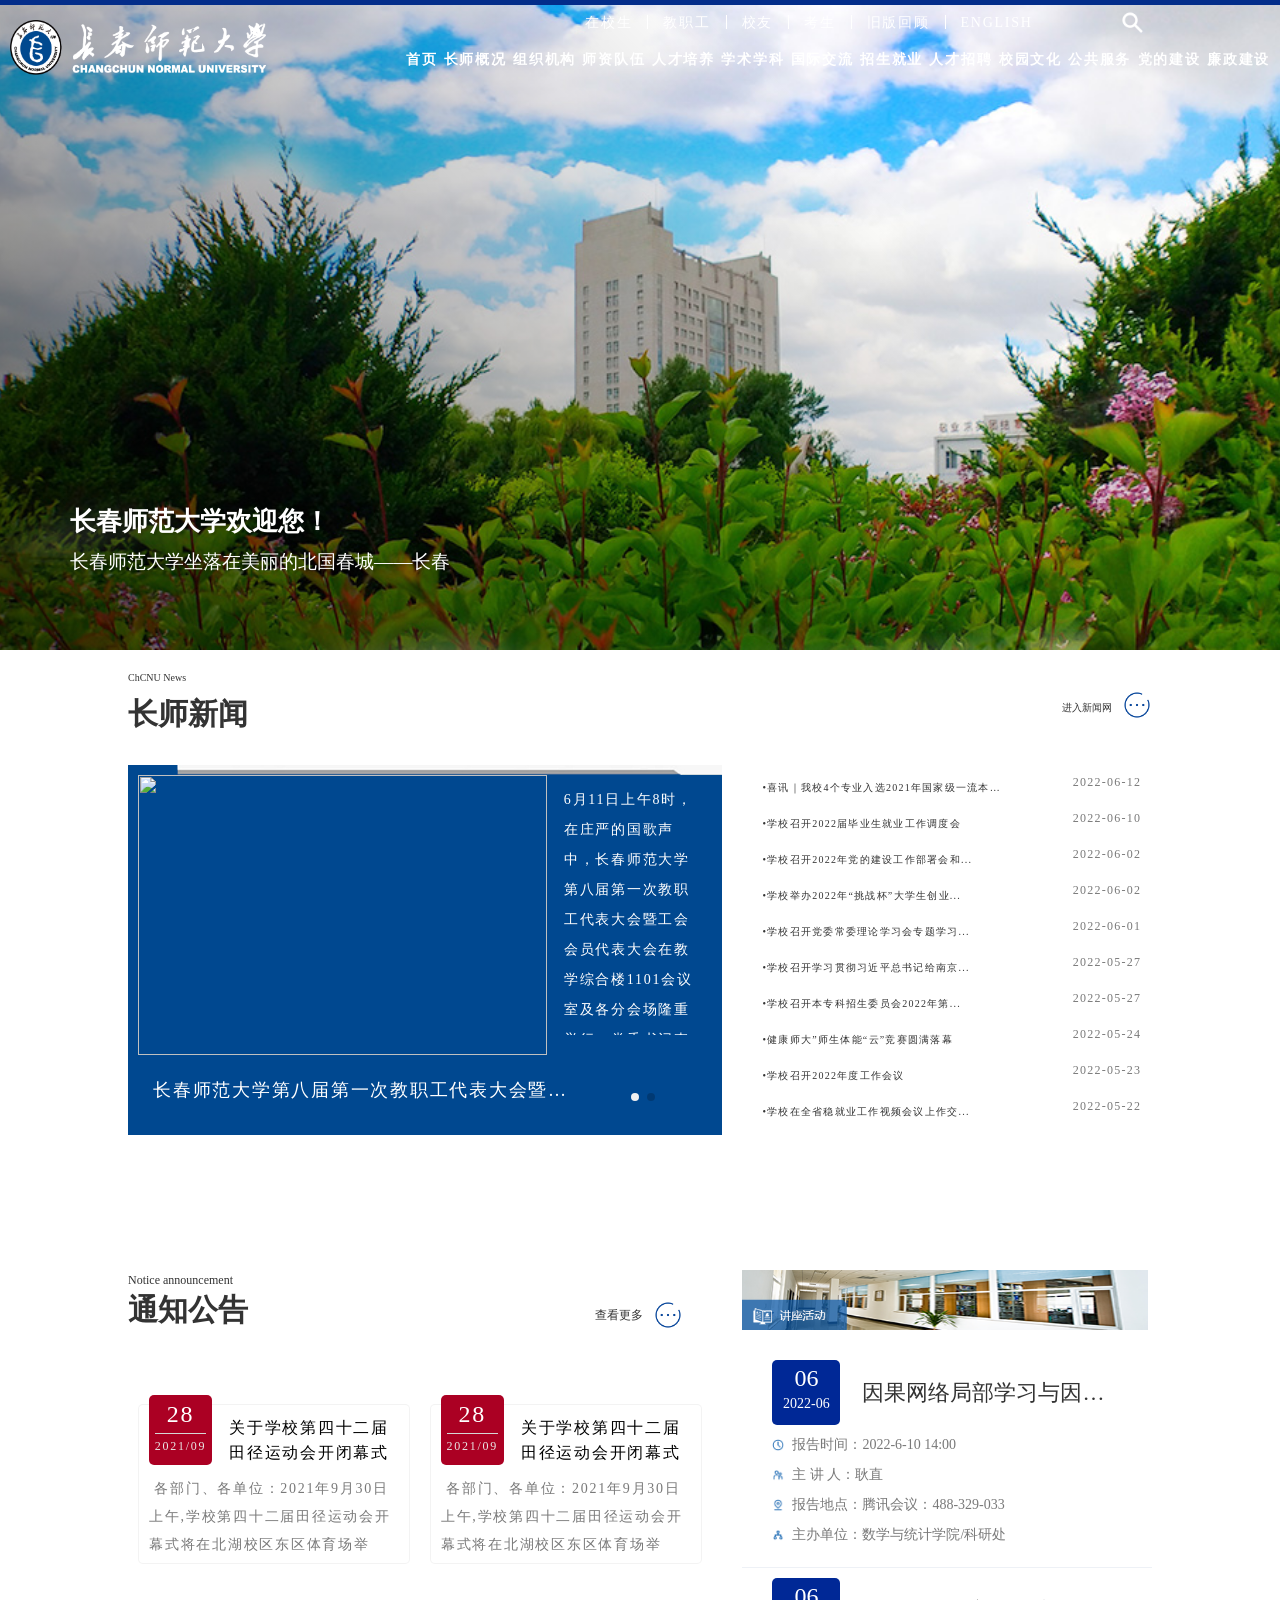
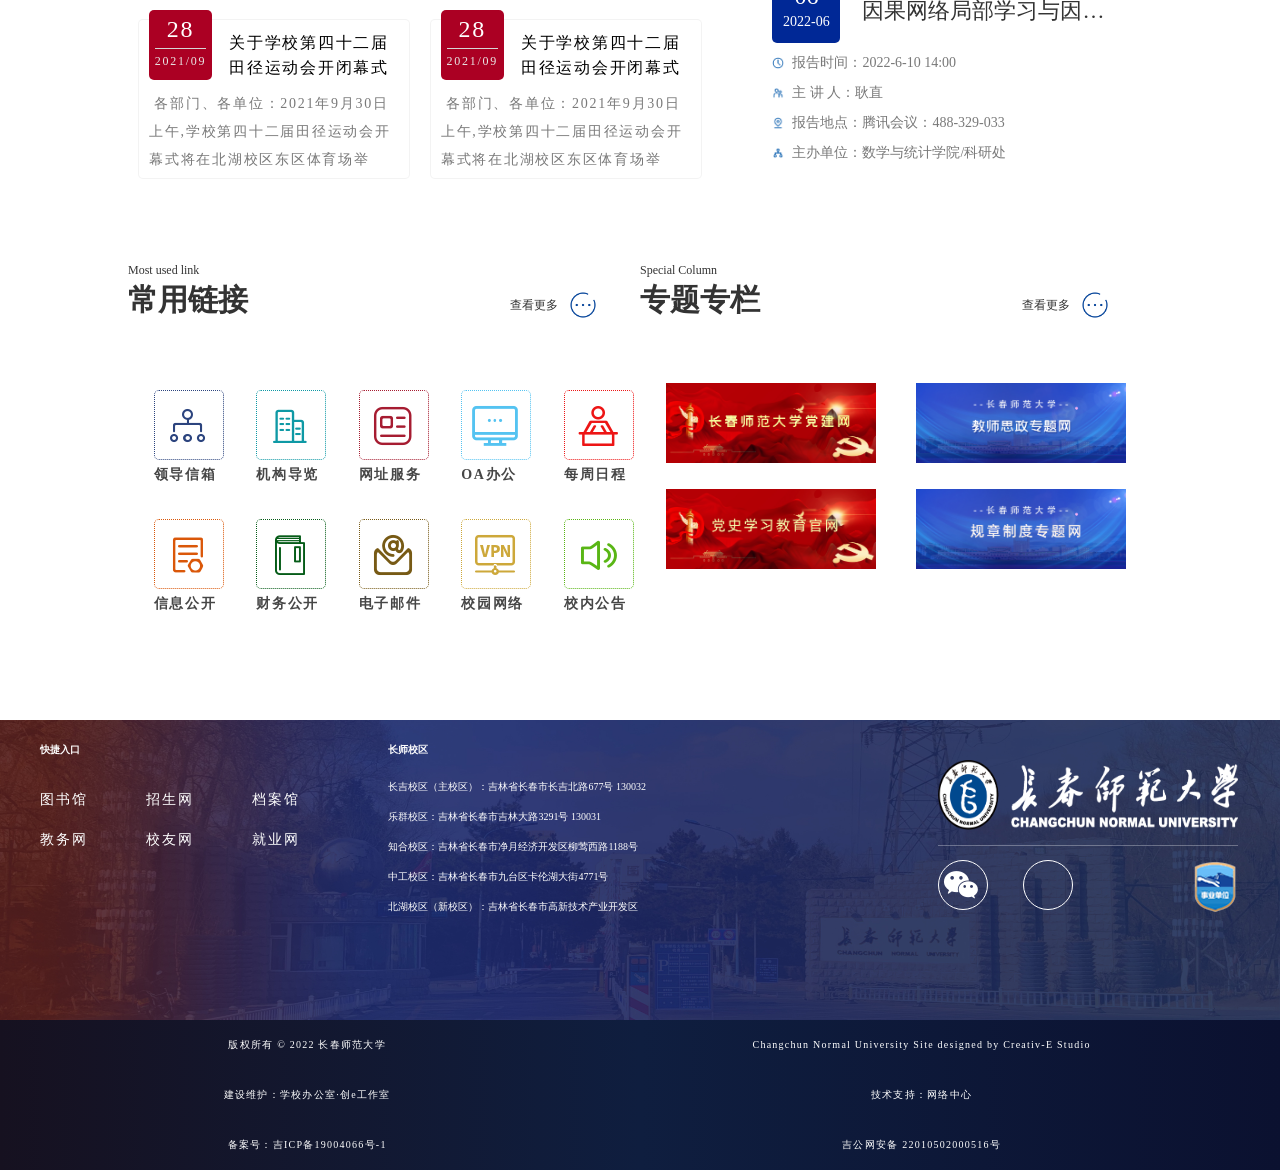
==== index.html @ 88cbfea7 "web" ====
<!DOCTYPE html>
<html lang="en">

<head>
    <meta charset="UTF-8">
    <meta I thouI thought its gun shooting! Hahahaght its gun shooting! Hahaha http-equiv="X-UA-Compatible"
        content="IE=edge">
    <meta name="viewport" content="width=device-width, initial-scale=1.0">
    <link rel="icon" href="./images/logo.ico">
    <link rel="stylesheet" href="./notice.css">
    <link rel="stylesheet" href="./head.css">
    <link rel="stylesheet" type="text/css" href="./remake1-css.css">
    <link rel="stylesheet" href="./foot.css">
    <link rel="stylesheet" href="./css/cylj.css">
    <link rel="stylesheet" type="text/css" href="./css/style.css">
    <link rel="stylesheet" type="text/css" href="./css/animate.min.css">
    <script src="./js/jquery.js"></script>
    <link rel="stylesheet" type="text/css" href="icons/entypo.css">
    <!-- <script src="./js/owl.carousel.js"></script> -->
    <script src="./js/jquery1.min.js"></script>  <!--不能删！！！！！！！！！！！！-->
    <script src="./js/swiper.min.js"></script>   <!--不能删！！！！！！！！！！！！-->
    <link rel="stylesheet" href="./css/swiper.min.css">
    <link rel="stylesheet" href="./iconfont.css">
    <link rel="stylesheet" href="./incon.css">

    <title>长春师范大学</title>
</head>

<body>
    <div class="top-hrader">
        <div class="top-hrader1"></div>
        <div class="top-left-logo">
            <img src="./images/logo.png">
        </div>
        <div class="top-right-second-xl" id="list_control_button"></div>
        <div class="top-right" id="top-right-main">
            <div class="top-right-top" id="top-right-top-id">
                <div class="top-right-top-main">
                    <div class="top-right-top-ul">
                        <ul>
                            <li style="border-left: 0px;"><a href="#" target="_blank">在校生</a></li>
                            <li><a href="#" target="_blank">教职工</a></li>
                            <li><a href="#" target="_blank">校友</a></li>
                            <li><a href="#" target="_blank">考生</a></li>
                            <!-- <li><a href="#" target="_blank">VPN登录</a></li>
                        <li><a href="#" target="_blank">邮箱登录</a></li>
                        <li><a href="#" target="_blank">OA登录</a></li> -->
                            <li><a href="#" target="_blank">旧版回顾</a></li>
                            <li><a href="#" target="_blank">English</a></li>

                        </ul>
                    </div>
                    <div class="top-right-top-search">

                    </div>
                    <div class="clear"></div>
                </div>
            </div>
            <div class="top-right-second-main" id="list_ul">
                <ul>
                    <li><a href="#" target="_blank">首页</a></li>
                    <li><a href="#" target="_blank">长师概况</a>
                        <span class="list_in_phone" id="ccsfu_inrto">V</span>
                        <ul class="list_in_phone" id="ccsfu_inrto_ul">
                            <li><a href="#" target="_blank">学校简介</a></li>
                            <li><a href="#" target="_blank">现任领导</a></li>
                            <li><a href="#" target="_blank">历任领导</a></li>
                            <li><a href="#" target="_blank">学校标识</a></li>
                            <li><a href="#" target="_blank">校训校歌</a></li>
                            <li><a href="#" target="_blank">历史沿革</a></li>
                            <li><a href="#" target="_blank">校园风光</a></li>
                            <li><a href="#" target="_blank">VI视觉形象系统</a></li>
                        </ul>
                    </li>
                    <li><a href="#" target="_blank">组织机构</a>
                        <span class="list_in_phone" id="ccsfu_depart">V</span>
                        <ul class="list_in_phone" id="ccsfu_depart_ul">
                            <li><a href="#" target="_blank">党政职能部门</a></li>
                            <li><a href="#" target="_blank">群团部门</a></li>
                            <li><a href="#" target="_blank">教学单位</a></li>
                            <li><a href="#" target="_blank">教辅部门</a></li>
                            <li><a href="#" target="_blank">科研单位</a></li>
                        </ul>
                    </li>
                    <li><a href="#" target="_blank">师资队伍</a>
                        <span class="list_in_phone" id="ccsfu_teacher">V</span>
                        <ul class="list_in_phone" id="ccsfu_teacher_ul">
                            <li><a href="#" target="_blank">教学名师</a></li>
                            <li><a href="#" target="_blank">高层次人才</a></li>
                            <li><a href="#" target="_blank">硕士生导师</a></li>
                            <li><a href="#" target="_blank">博士生导师</a></li>
                        </ul>
                    </li>
                    <li><a href="#" target="_blank">人才培养</a>
                        <span class="list_in_phone" id="ccsfu_cultivation">V</span>
                        <ul class="list_in_phone" id="ccsfu_cultivation_ul">
                            <li><a href="#" target="_blank">专业设置</a></li>
                            <li><a href="#" target="_blank">本专科生培养</a></li>
                            <li><a href="#" target="_blank">研究生培养</a></li>
                            <li><a href="#" target="_blank">留学生培养</a></li>
                            <li><a href="#" target="_blank">继续教育</a></li>
                            <li><a href="#" target="_blank">双语教育</a></li>
                            <li><a href="#" target="_blank">网络公开课</a></li>
                            <li><a href="#" target="_blank">网络教学平台</a></li>
                        </ul>
                    </li>
                    <li><a href="#" target="_blank">学术学科</a>
                        <span class="list_in_phone" id="ccsfu_subject">V</span>
                        <ul class="list_in_phone" id="ccsfu_subject_ul">
                            <li><a href="#" target="_blank">学科建设</a></li>
                            <li><a href="#" target="_blank">学术期刊</a></li>
                            <li><a href="#" target="_blank">国际级省部级研究机构</a></li>
                            <li><a href="#" target="_blank">校内科研机构</a></li>
                        </ul>
                    </li>
                    <li><a href="#" target="_blank">国际交流</a>
                        <span class="list_in_phone" id="ccsfu_international">V</span>
                        <ul class="list_in_phone" id="ccsfu_international_ul">
                            <li><a href="#" target="_blank">合作办学</a></li>
                            <li><a href="#" target="_blank">孔子学院</a></li>
                            <li><a href="#" target="_blank">留学长师</a></li>
                            <li><a href="#" target="_blank">国际合作与交流处</a></li>
                        </ul>
                    </li>
                    <li><a href="#" target="_blank">招生就业</a>
                        <span class="list_in_phone" id="ccsfu_admissions">V</span>
                        <ul class="list_in_phone" id="ccsfu_admissions_ul">
                            <li><a href="#" target="_blank">本专科招生</a></li>
                            <li><a href="#" target="_blank">研究生招生</a></li>
                            <li><a href="#" target="_blank">继续教育招生</a></li>
                            <li><a href="#" target="_blank">留学生招生</a></li>
                            <li><a href="#" target="_blank">就业信息网</a></li>
                        </ul>
                    </li>
                    <li><a href="#" target="_blank">人才招聘</a></li>
                    <li><a href="#" target="_blank">校园文化</a>
                        <span class="list_in_phone" id="ccsfu_culture">V</span>
                        <ul class="list_in_phone" id="ccsfu_culture_ul">
                            <li><a href="#" target="_blank">长师在线</a></li>
                            <li><a href="#" target="_blank">学生组织</a></li>
                            <li><a href="#" target="_blank">长春师大报</a></li>
                            <li><a href="#" target="_blank">校园微信矩阵</a></li>
                        </ul>
                    </li>
                    <li><a href="#" target="_blank">公共服务</a>
                        <span class="list_in_phone" id="ccsfu_public">V</span>
                        <ul class="list_in_phone" id="ccsfu_public_ul">
                            <li><a href="#" target="_blank">教务系统</a></li>
                            <li><a href="#" target="_blank">校历查询</a></li>
                            <li><a href="#" target="_blank">班车路线</a></li>
                            <li><a href="#" target="_blank">作息时间</a></li>
                            <li><a href="#" target="_blank">邮件服务</a></li>
                            <li><a href="#" target="_blank">科研系统</a></li>
                            <li><a href="#" target="_blank">财务信息综合平台</a></li>
                            <li><a href="#" target="_blank">资产管理系统</a></li>
                            <li><a href="#" target="_blank">采购管理系统</a></li>
                            <li><a href="#" target="_blank">图书检索系统</a></li>
                            <li><a href="#" target="_blank">后勤服务大厅</a></li>
                            <li><a href="#" target="_blank">学校规章制度网</a></li>
                        </ul>
                    </li>
                    <li><a href="#" target="_blank">党的建设</a></li>
                    <li><a href="#" target="_blank">廉政建设</a></li>
                </ul>

            </div>
        </div>
    </div>
    <div class="banner" style="z-index: -10;">
        <div class='o-sliderContainer' id="pbSliderWrap0" style="margin:0;">
            <div class='o-slider' id='pbSlider0'>

                <div class="o-slider--item" data-image="images/banner/01.jpg">
                    <div class="o-slider-textWrap">
                        <span class="a-divider"></span>
                        <h2 class="o-slider-subTitle">长春师范大学欢迎您！</h2>
                        <span class="a-divider"></span>
                        <p class="o-slider-paragraph">长春师范大学坐落在美丽的北国春城——长春</p>
                    </div>
                </div>
                <div class="o-slider--item" data-image="images/banner/2.jpg">
                    <div class="o-slider-textWrap">
                        <span class="a-divider"></span>
                        <h2 class="o-slider-subTitle">祝2022届毕业生毕业快乐！</h2>
                        <span class="a-divider"></span>
                        <p class="o-slider-paragraph">愿你们前程似锦,归来仍是少年</p>
                    </div>
                </div>

            </div>
        </div>
        <div style="clear:both;"></div>
    </div>
    <div class="news">
        <div class="center">
            <div class="ztgg-title">
                <div class="ztgg-title-left">
                    <div class="ztgg-title-leftHead1">ChCNU News</div>
                    <div class="ztgg-title-leftHead2"><strong>长师新闻</strong></div>
                    <!-- <div class="line"></div> -->
                </div>
                <div class="ztgg-title-right">
                    <div class="ztgg-title-gd">
                        <!-- <div style="height: 60%;width: 100%;"></div> -->
                        <div class="ztgg-titke-gdimg"></div>
                        <div class="ztgg-title-gdText">进入新闻网</div>

                    </div>
                </div>
            </div>
            <div class="news_main">
                <div class="index">
                    <div class="section1 wow fadeInUp animated animated" style="visibility: visible;">
                        <div class="s1-child px1280">
                            <div class="s1-left">
                                <section class="sec1">
                                    <div class="main s1-left-switch">
                                        <!-- 基于swiper的新闻滚动组合1 -->
                                        <div class="w-newsList w-newsList1 clearfix" id="newsList1">
                                            <div class="swiper-wrapper">
                                                <div class="swiper-slide">
                                                    <div class="news-item"><a href="#" class="clearfix">
                                                            <div class="box">
                                                                <div class="xzzz">
                                                                    <img src="https://www.ccsfu.edu.cn/__local/B/E4/23/F897207890C4C4A227E7D4866EE_53319B23_18C3A.jpg"
                                                                        alt="">
                                                                </div>
                                                                <p class="s1-left-tit">长春师范大学第八届第一次教职工代表大会暨工会会员代表大会胜利召开
                                                                </p>
                                                                <p class="s1-left-cont">
                                                                    6月11日上午8时，在庄严的国歌声中，长春师范大学第八届第一次教职工代表大会暨工会会员代表大会在教学综合楼1101会议室及各分会场隆重举行。党委书记李彧威出席大会并讲话，校长刘多作题为《攻坚克难
                                                                    砥砺奋斗 全力推动学校高质量发展》的工作报告。党委副书记杨勇主持全体会议。
                                                                </p>
                                                            </div>
                                                        </a>
                                                    </div>
                                                </div>
                                                <div class="swiper-slide">
                                                    <div class="news-item"><a href="#" class="clearfix">
                                                            <div class="box">
                                                                <div class="xzzz"><img
                                                                        src="https://www.ccsfu.edu.cn/__local/9/42/6B/13A091A0A7D3DDE2B0D08FCCC37_D1331D5A_70A6D.jpg"
                                                                        alt="" width="75%"></div>
                                                                <p class="s1-left-tit">学校召开2022年党的建设工作部署会和党...</p>
                                                                <p class="s1-left-cont">新闻网讯（通讯员
                                                                    张慧）为深入学习贯彻习近平新时代中国特色社会主义思想，深入贯彻新时代党的建设总要求，一以贯之落实全面从严治党战略方针，6月2日下午，学校党委在学术报告厅采用线上线下相结合的方式，召开学校2022年党的建设工作部署会和党风廉政建设工作会议。党委书记孙长智出席会议并讲话，校长张明耀主持会议。部分学校领导在主席台就座党...
                                                                </p>
                                                            </div>
                                                        </a></div>
                                                </div>
                                            </div>
                                            <div class="adSN_page"></div>
                                            <!-- <div class="swiper-num">
                                                <span class="active"></span>/
                                                <span class="total"></span>
                                            </div> -->
                                        </div>
                                        <script type="text/javascript">
                                            $(function () {
                                                /*图片位置计算*/
                                                var imgCount = function () {
                                                    $('.img-count').each(function (index, element) {
                                                        var imgH = $(this).height();
                                                        var imgW = $(this).width();
                                                        var $thisimg = $(this).find('img');
                                                        var img = new Image();
                                                        img.onload = function () {
                                                            if ($thisimg.data("img") === false) {
                                                                return '';
                                                            }
                                                            var imgWidth = img.width;
                                                            var imgHeight = img.height;
                                                            if ((imgWidth / imgHeight) < (imgW / imgH)) {
                                                                $thisimg.css({ 'height': (imgW / imgH) * ((imgHeight * 1.00) / imgWidth) * imgH, 'max-height': (imgW / imgH) * ((imgHeight * 1.00) / imgWidth) * imgH, 'top': -((imgW / imgH) * ((imgHeight * 1.00) / imgWidth) - 1) / 2 * imgH })
                                                            } else {
                                                                $thisimg.css({ 'width': (imgH / imgW) * ((imgWidth * 1.00) / imgHeight) * imgW, 'max-width': (imgH / imgW) * ((imgWidth * 1.00) / imgHeight) * imgW, 'left': -((imgH / imgW) * ((imgWidth * 1.00) / imgHeight) - 1) / 2 * imgW })
                                                            }
                                                        }
                                                        img.src = $thisimg.attr("src");
                                                    });
                                                }

                                                //滚动设置
                                                var swiper = new Swiper('#newsList1', {
                                                    effect: 'fade',
                                                    fadeEffect: {
                                                        crossFade: true,
                                                    },
                                                    direction: 'horizontal',
                                                    loop: true,
                                                    autoplay: {
                                                        delay: 5000,//滚动速度
                                                        disableOnInteraction: false,
                                                    },
                                                    pagination: {
                                                        el: '.adSN_page',
                                                        clickable: true,
                                                    },
                                                    on: {
                                                        init: function () {
                                                            var total = this.slides.length - 2;
                                                            $('.swiper-num .total').text('0' + total);
                                                            this.emit('transitionEnd');
                                                        },
                                                        transitionEnd: function () {
                                                            var index = this.realIndex + 1;
                                                            $(".swiper-num .active").text("0" + index);
                                                        }
                                                    }
                                                });

                                                imgCount();
                                                $(window).resize(function () {
                                                    imgCount();
                                                });
                                            });
                                        </script>
                                        <!-- 基于swiper的新闻滚动组合1 end-->
                                    </div>
                                </section>
                            </div>
                        </div>
                        <div class="s1-right">
                            <div>
                                <ul class="s4-rtext1">
                                    <li>
                                        <a href=" /info/1022/3008.htm" target="_blank">

                                            <div style="width: 20px;height:5px;float: left;"></div>
                                            <div class="rtext-Text">•喜讯｜我校4个专业入选2021年国家级一流本科专业...</div><span
                                                class="s4-r-date">2022-06-12</span>
                                        </a>
                                    </li>
                                    <li>
                                        <a href=" /info/1022/3007.htm" target="_blank">

                                            <div style="width: 20px;height:5px;float: left;"></div>
                                            <div class="rtext-Text">•学校召开2022届毕业生就业工作调度会</div><span
                                                class="s4-r-date">2022-06-10</span>
                                        </a>
                                    </li>
                                    <li>
                                        <a href=" /info/1022/3005.htm" target="_blank">

                                            <div style="width: 20px;height:5px;float: left;"></div>
                                            <div class="rtext-Text">•学校召开2022年党的建设工作部署会和...</div><span
                                                class="s4-r-date">2022-06-02</span>
                                        </a>
                                    </li>
                                    <li>
                                        <a href=" /info/1022/3004.htm" target="_blank">

                                            <div style="width: 20px;height:5px;float: left;"></div>
                                            <div class="rtext-Text">•学校举办2022年“挑战杯”大学生创业...</div><span
                                                class="s4-r-date">2022-06-02</span>
                                        </a>
                                    </li>
                                    <li>
                                        <a href=" /info/1022/3003.htm" target="_blank">

                                            <div style="width: 20px;height:5px;float: left;"></div>
                                            <div class="rtext-Text">•学校召开党委常委理论学习会专题学习...</div><span
                                                class="s4-r-date">2022-06-01</span>
                                        </a>
                                    </li>
                                    <li>
                                        <a href=" /info/1022/3002.htm" target="_blank">

                                            <div style="width: 20px;height:5px;float: left;"></div>
                                            <div class="rtext-Text">•学校召开学习贯彻习近平总书记给南京...</div><span
                                                class="s4-r-date">2022-05-27</span>
                                        </a>
                                    </li>
                                    <li>
                                        <a href=" /info/1022/3001.htm" target="_blank">

                                            <div style="width: 20px;height:5px;float: left;"></div>
                                            <div class="rtext-Text">•学校召开本专科招生委员会2022年第...</div><span
                                                class="s4-r-date">2022-05-27</span>
                                        </a>
                                    </li>
                                    <li>
                                        <a href=" /info/1022/3000.htm" target="_blank">

                                            <div style="width: 20px;height:5px;float: left;"></div>

                                            <div class="rtext-Text">•健康师大”师生体能“云”竞赛圆满落幕</div><span
                                                class="s4-r-date">2022-05-24</span>
                                        </a>
                                    </li>
                                    <li>
                                        <a href=" /info/1022/2998.htm" target="_blank">

                                            <div style="width: 20px;height:5px;float: left;"></div>
                                            <div class="rtext-Text">•学校召开2022年度工作会议</div><span
                                                class="s4-r-date">2022-05-23</span>
                                        </a>
                                    </li>
                                    <li>
                                        <a href=" /info/1022/2997.htm" target="_blank">

                                            <div style="width: 20px;height:5px;float: left;"></div>
                                            <div class="rtext-Text">•学校在全省稳就业工作视频会议上作交...</div><span
                                                class="s4-r-date">2022-05-22</span>
                                        </a>
                                    </li>
                                </ul>
                            </div>
                        </div>
                    </div>
                </div>
            </div>
        </div>
    </div>



    <div class="ztgg">
        <div class="center">
            <div class="ztgg_left">
                <div class="ztgg-title">
                    <div class="ztgg-title-left">
                        <h6>Notice announcement</h6>
                        <h2>通知公告</h2>
                    </div>
                    <div class="ztgg-title-right">
                        <div class="ztgg-title-gd">
                            <h6>查看更多</h6>
                            <img src="./images/gengduo.png">
                        </div>
                    </div>
                </div>
                <div class="ztgg-main">
                    <ul>
                        <li>
                            <div class="ztgg-box">
                                <a href="#">
                                    <div class="s2-date">
                                        <p>28</p>
                                        <span>2021/09</span>
                                    </div>
                                    <h3>关于学校第四十二届田径运动会开闭幕式期间对航拍器械、摄影摄像等进行管...</h3>
                                    <div class="ztgg-box-p" >&nbsp;各部门、各单位：2021年9月30日上午,学校第四十二届田径运动会开幕式将在北湖校区东区体育场举行。为保证...</div>
                                </a>
                            </div>
                        </li>
                        <li>
                            <div class="ztgg-box">
                                <a href="#">
                                    <div class="s2-date">
                                        <p>28</p>
                                        <span>2021/09</span>
                                    </div>
                                    <h3>关于学校第四十二届田径运动会开闭幕式期间对航拍器械、摄影摄像等进行管...</h3>
                                    <div class="ztgg-box-p" >&nbsp;各部门、各单位：2021年9月30日上午,学校第四十二届田径运动会开幕式将在北湖校区东区体育场举行。为保证...</div>
                                </a>
                            </div>
                        </li>
                        <li>
                            <div class="ztgg-box">
                                <a href="#">
                                    <div class="s2-date">
                                        <p>28</p>
                                        <span>2021/09</span>
                                    </div>
                                    <h3>关于学校第四十二届田径运动会开闭幕式期间对航拍器械、摄影摄像等进行管...</h3>
                                    <div class="ztgg-box-p" >&nbsp;各部门、各单位：2021年9月30日上午,学校第四十二届田径运动会开幕式将在北湖校区东区体育场举行。为保证...</div>
                                </a>
                            </div>
                        </li>
                        <li>
                            <div class="ztgg-box">
                                <a href="#">
                                    <div class="s2-date">
                                        <p>28</p>
                                        <span>2021/09</span>
                                    </div>
                                    <h3>关于学校第四十二届田径运动会开闭幕式期间对航拍器械、摄影摄像等进行管...</h3>
                                    <div class="ztgg-box-p" >&nbsp;各部门、各单位：2021年9月30日上午,学校第四十二届田径运动会开幕式将在北湖校区东区体育场举行。为保证...</div>
                                </a>
                            </div>
                        </li>
                    </ul>
                </div>
            </div>
            <div class="ztgg_right">
                <div class="s4-left">
                    <div class="ztgg-title">
                        <div class="ztgg-title-left">
						<img src="images/jzhd.png" class="jiangzuo" >
                        </div>
                    </div>
                    <ul>
                        <li class="body-right-body3">
                            <a class="body-right-typeface" href=" /info/1036/3278.htm" target="_blank" style="color:black;">
                                <div class="s4-ltit">
                                    <h3>因果网络局部学习与因果作用可识别性</h3>
                                    <div class="s4-ldate">
                                        <p>06</p>
                                        <span>2022-06</span>
                                    </div>
                                </div>
                                <p style="float: left;"><img src="./images/icon-test.png" alt="">报告时间：2022-6-10
                                    14:00
                                </p>
                                <div style="clear: both;"></div>
                                <p class="body-right-body"><img src="./images/icon-test_3.png" alt="">主 讲
                                    人：耿直</p>
                                <div style="clear: both;"></div>
                                <p><img src="./images/icon-test_1.png" alt="">报告地点：腾讯会议：488-329-033</p>
                                <p><img src="./images/icon-test_2.png" alt="">主办单位：数学与统计学院/科研处</p>
                            </a>
                        </li>
                        <li class="body-right-body2">
                            <a class="body-right-typeface" href=" /info/1036/3278.htm" target="_blank" style="color:black;">
                                <div class="s4-ltit">
                                    <h3>因果网络局部学习与因果作用可识别性</h3>
                                    <div class="s4-ldate">
                                        <p>06</p>
                                        <span>2022-06</span>
                                    </div>
                                </div>
                                <p style="float: left;"><img src="./images/icon-test.png" alt="">报告时间：2022-6-10
                                    14:00
                                </p>
                                <div style="clear: both;"></div>
                                <p class="body-right-body"><img src="./images/icon-test_3.png" alt="">主 讲
                                    人：耿直</p>
                                <div style="clear: both;"></div>
                                <p><img src="./images/icon-test_1.png" alt="">报告地点：腾讯会议：488-329-033</p>
                                <p><img src="./images/icon-test_2.png" alt="">主办单位：数学与统计学院/科研处</p>

                            </a>
                        </li>
                    </ul>
                </div>
            </div>
        </div>
    </div>
    <div style="clear: both;"></div>

    <div class="ztgg_cylj" style="margin-top: 20px;">
        <div class="center">
            <div class="fw_left">
                <div class="ztgg_cylj-title">
                    <div class="ztgg_cylj-title-left">
                        <h6>Most used link</h6>
                        <h2>常用链接</h2>
                        <!-- <div class="line"></div> -->
                    </div>
                    <div class="ztgg_cylj-title-right">
                        <div class="ztgg_cylj-title-gd">
                            <h6>查看更多</h6>
                            <img src="./images/gengduo.png">
                        </div>
                    </div>
                </div>
                <div class="cylj-main">
                    <ul class="bit-list08 ul-inline">
                        <li class="li1"><a href="" target="_blank;">
                                <i class="iconfont iconjiagou"></i>
                                <strong class="fpx16">领导信箱</strong>
                            </a></li>
                        <li class="li2"><a href="" target="_blank;">
                                <i class="iconfont iconjigoudaolan"></i>
                                <strong class="fpx16">机构导览</strong>
                            </a></li>
                        <li class="li3"><a href="" target="_blank;">
                                <i class="iconfont iconzonghexinxi"></i>
                                <strong class="fpx16">网址服务</strong>
                            </a></li>
                        <li class="li4"><a href="" target="_blank;">
                                <i class="iconfont iconxiaowubangong"></i>
                                <strong class="fpx16">OA办公</strong>
                            </a></li>
                        <li class="li5"><a href="" target="_blank;">
                                <i class="iconfont iconjiaoshizhuye"></i>
                                <strong class="fpx16">每周日程</strong>
                            </a></li>
                        <li class="li6"><a href="" target="_blank;">
                                <i class="iconfont iconxinxigongkai"></i>
                                <strong class="fpx16">信息公开</strong>
                            </a></li>
                        <li class="li7"><a href="" target="_blank;">
                                <i class="iconfont icontushuziyuan"></i>
                                <strong class="fpx16">财务公开</strong>
                            </a></li>
                        <li class="li8"><a href="" target="_blank;">
                                <i class="iconfont iconemail"></i>
                                <strong class="fpx16">电子邮件</strong>
                            </a></li>
                        <li class="li9"><a href="" target="_blank;">
                                <i class="iconfont iconxiaoyuannet"></i>
                                <strong class="fpx16">校园网络</strong>
                            </a></li>
                        <li class="li10"><a href="" target="_blank;">
                                <i class="iconfont iconnotice"></i>
                                <strong class="fpx16">校内公告</strong>
                            </a></li>
                    </ul>
                </div>
            </div>
            <div class="fw_left">
                <div class="ztgg_cylj-title">
                    <div class="ztgg_cylj-title-left">
                        <h6>Special Column</h6>
                        <h2>专题专栏</h2>
                        <!-- <div class="line"></div> -->
                    </div>
                    <div class="ztgg_cylj-title-right">
                        <div class="ztgg_cylj-title-gd">
                            <h6>查看更多</h6>
                            <img src="./images/gengduo.png">
                        </div>
                    </div>
                </div>
                <div class="zt-main">
                    <ul class="bit-list06 ul-inline clearFix">
                        <li><a href="" target="_blank;"><span class="item-img06 imgResponsive"><img title="长春师范大学党建网"
                                        src="./images/zt1.jpg" alt="长春师范大学党建网"></span></a></li>
                        <li><a href="" target="_blank;"><span class="item-img06 imgResponsive"><img title="教师思政专题网"
                                        src="./images/zt2.jpg" alt="教师思政专题网"></span></a></li>
                        <li><a href="" target="_blank;"><span class="item-img06 imgResponsive"><img title="党史学习教育管网"
                                        src="./images/zt3.jpg" alt="党史学习教育管网"></span></a></li>
                        <li><a href="" target="_blank;"><span class="item-img06 imgResponsive"><img title="规章制度专题网"
                                        src="./images/zt4.jpg" alt="规章制度专题网"></span></a></li>
                    </ul>
                </div>
            </div>
        </div>
    </div>
    <div class="footer">
        <div class="footer-top">
            <div class="footer-top-left">
                <div class="kjrk">
                    <h5>快捷入口</h5>
                    <ul>
                        <li><a href="">图书馆</a></li>
                        <li><a href="">招生网</a></li>
                        <li><a href="">档案馆</a></li>
                        <li><a href="">教务网</a></li>
                        <li><a href="">校友网</a></li>
                        <li><a href="">就业网</a></li>
                    </ul>
                </div>
                <div class="csxq">
                    <h5>长师校区</h5>
                    <ul>
                        <li>长吉校区（主校区）：吉林省长春市长吉北路677号 130032</li>
                        <li>乐群校区：吉林省长春市吉林大路3291号 130031</li>
                        <li>知合校区：吉林省长春市净月经济开发区柳莺西路1188号</li>
                        <li>中工校区：吉林省长春市九台区卡伦湖大街4771号</li>
                        <li>北湖校区（新校区）：吉林省长春市高新技术产业开发区</li>
                    </ul>
                </div>

            </div>
            <div class="footer-top-right">
                <div class="logo-bottom">
                    <img src="./images/logo.png">
                </div>
                <div class="gnlm">
                    <ul class="footerLink">
                        <li class="code"><a class="iconfont iconweixin"><i
                                    style="display: none; height: 98px; padding-top: 0px; margin-top: 0px; padding-bottom: 0px; margin-bottom: 0px;"><img
                                        src="https://www.btbu.edu.cn/images/2019/code.jpg" alt=""></i></a></li>
                        <li><a class="iconfont iconxinlang"><i></i></a></li>
                        <li class="links"><span><a
                                    href="http://bszs.conac.cn/sitename?method=show&amp;id=29AC7C3B75C82428E053012819AC499A"
                                    target="_blank"><img src="./images/footer_link.png" alt=""></a></span></li>
                    </ul>
                </div>
            </div>
        </div>
        <div class="footer-bottom">
            <div class="mian-text">
                <ul>
                    <li>版权所有 © 2022 长春师范大学</li>
                    <li> Changchun Normal University Site designed by Creativ-E Studio</li>
                    <li>建设维护：学校办公室·创e工作室</li>
                    <li>技术支持：网络中心</li>
                    <li>备案号：吉ICP备19004066号-1 </li>
                    <li>吉公网安备 22010502000516号</li>
                </ul>
            </div>
        </div>
    </div>
    <script type="text/javascript">
        function numRunFun(num, maxNum) {
            var numBox = document.getElementById("numBox");
            var num = num;
            var maxNum = maxNum;
            var timer = setInterval(function () {
                num = num + 50; // 调节速度
                if (num >= maxNum) {
                    numBox.innerHTML = maxNum;
                    clearInterval(timer);
                } else {
                    numBox.innerHTML = ~~(num);
                }
            }, 100); // 也可以调节速度
        }
        // 运行 
        numRunFun(1000, 1906);
    </script>
    <script src="http://www.jq22.com/jquery/jquery-1.10.2.js"></script>
    <script src='js/hammer.min.js'></script>
    <script src='js/slider.js'></script>
    <script>
        $('#pbSlider0').pbTouchSlider({
            slider_Wrap: '#pbSliderWrap0',
            slider_Threshold: 10,
            slider_Speed: 600,
            slider_Ease: 'ease-out',
            slider_Drag: true,//拖动
            auto: false,//是否自动滚动
            autoTime: 7000,//设置图片自动时间
            slider_Arrows: {
                enabled: true//箭头
            },
            slider_Dots: {//显示点不
                class: '.o-slider-pagination',
                enabled: false,
                preview: false
            },
            slider_Breakpoints: {
                default: {
                    height: 650//高度
                },
                tablet: {
                    height: 500,
                    media: 1024
                },
                smartphone: {//智能手机高度
                    height: 600,
                    media: 668
                }
            }
        });
    </script>
    <script>
        $(document).ready(function () {
            $("#list_control_button").click(function () {
                if ($("#top-right-main").css("height") == "0px") {
                    $("#top-right-main").css("height", "2000px")
                } else {
                    $("#top-right-main").css("height", "0px")
                }

                // $("#top-right-second-main").toggle(300);
                // $('#list_ul').toggle();
                // $('#top-right-top-phone').toggle();
            });
            $("#ccsfu_inrto").click(function () {
                if ($("#ccsfu_inrto_ul").css("height") == "0px") {
                    $("#ccsfu_inrto_ul").css("height", "auto")
                    $("#ccsfu_inrto").css("transform", "rotate(-180deg)")
                } else {
                    $("#ccsfu_inrto_ul").css("height", "0px")
                    $("#ccsfu_inrto").css("transform", "rotate(0deg)")
                }
            })
            $("#ccsfu_depart").click(function () {
                if ($("#ccsfu_depart_ul").css("height") == "0px") {
                    $("#ccsfu_depart_ul").css("height", "auto")
                    $("#ccsfu_depart").css("transform", "rotate(-180deg)")
                } else {
                    $("#ccsfu_depart_ul").css("height", "0px")
                    $("#ccsfu_depart").css("transform", "rotate(0deg)")
                }
            })
            $("#ccsfu_teacher").click(function () {
                if ($("#ccsfu_teacher_ul").css("height") == "0px") {
                    $("#ccsfu_teacher_ul").css("height", "auto")
                    $("#ccsfu_teacher").css("transform", "rotate(-180deg)")
                } else {
                    $("#ccsfu_teacher_ul").css("height", "0px")
                    $("#ccsfu_teacher").css("transform", "rotate(0deg)")
                }
            })
            $("#ccsfu_cultivation").click(function () {
                if ($("#ccsfu_cultivation_ul").css("height") == "0px") {
                    $("#ccsfu_cultivation_ul").css("height", "auto")
                    $("#ccsfu_cultivation").css("transform", "rotate(-180deg)")
                } else {
                    $("#ccsfu_cultivation_ul").css("height", "0px")
                    $("#ccsfu_cultivation").css("transform", "rotate(0deg)")
                }
            })
            $("#ccsfu_subject").click(function () {
                if ($("#ccsfu_subject_ul").css("height") == "0px") {
                    $("#ccsfu_subject_ul").css("height", "auto")
                    $("#ccsfu_subject").css("transform", "rotate(-180deg)")
                } else {
                    $("#ccsfu_subject_ul").css("height", "0px")
                    $("#ccsfu_subject").css("transform", "rotate(0deg)")
                }
            })
            $("#ccsfu_international").click(function () {
                if ($("#ccsfu_international_ul").css("height") == "0px") {
                    $("#ccsfu_international_ul").css("height", "auto")
                    $("#ccsfu_international").css("transform", "rotate(-180deg)")
                } else {
                    $("#ccsfu_international_ul").css("height", "0px")
                    $("#ccsfu_international").css("transform", "rotate(0deg)")
                }
            })
            $("#ccsfu_admissions").click(function () {
                if ($("#ccsfu_admissions_ul").css("height") == "0px") {
                    $("#ccsfu_admissions_ul").css("height", "auto")
                    $("#ccsfu_admissions").css("transform", "rotate(-180deg)")
                } else {
                    $("#ccsfu_admissions_ul").css("height", "0px")
                    $("#ccsfu_admissions").css("transform", "rotate(0deg)")
                }
            })
            $("#ccsfu_culture").click(function () {
                if ($("#ccsfu_culture_ul").css("height") == "0px") {
                    $("#ccsfu_culture_ul").css("height", "auto")
                    $("#ccsfu_culture").css("transform", "rotate(-180deg)")
                } else {
                    $("#ccsfu_culture_ul").css("height", "0px")
                    $("#ccsfu_culture").css("transform", "rotate(0deg)")
                }
            })
            $("#ccsfu_public").click(function () {
                if ($("#ccsfu_public_ul").css("height") == "0px") {
                    $("#ccsfu_public_ul").css("height", "auto")
                    $("#ccsfu_public").css("transform", "rotate(-180deg)")
                } else {
                    $("#ccsfu_public_ul").css("height", "0px")
                    $("#ccsfu_public").css("transform", "rotate(0deg)")
                }
            })
        });
        //admissions recruitment
    </script>
</body>

</html>
---- notice.css ----
html,
body,
h1,
h2,
h3,
h4,
h5,
h6,
div,
dl,
dt,
dd,
ul,
ol,
li,
p,
blockquote,
pre,
hr,
figure,
table,
caption,
th,
td,
form,
fieldset,
legend,
input,
button,
textarea,
menu {
    margin: 0;
    padding: 0;
}

header,
footer,
section,
article,
aside,
nav,
hgroup,
address,
figure,
figcaption,
menu,
details {
    display: block;
}

table {
    border-collapse: collapse;
    border-spacing: 0;
}

caption,
th {
    text-align: left;
    font-weight: normal;
}

html,
body,
fieldset,
img,
iframe,
abbr {
    border: 0;
}

i,
cite,
em,
var,
address,
dfn {
    font-style: normal;
}

[hidefocus],
summary {
    outline: 0;
}

li {
    list-style: none;
}

h1,
h2,
h3,
h4,
h5,
h6,
small {
    font-size: 100%;
}

sup,
sub {
    font-size: 83%;
}

pre,
code,
kbd,
samp {
    font-family: inherit;
}

q:before,
q:after {
    content: none;
}

textarea {
    overflow: auto;
    resize: none;
}

label,
summary {
    cursor: default;
}

a,
button {
    cursor: pointer;
}

h1,
h2,
h3,
h4,
h5,
h6,
em,
strong,
b {
    font-weight: bold;
}

del,
ins,
u,
s,
a,
a:hover {
    text-decoration: none;
}

body,
textarea,
input,
button,
select,
keygen,
legend {
    font: 12px/1.14 arial, 5b8b4f53;
    color: #333;
    outline: 0;
}

body {
    background: #fff;
}

a,
a:hover {
    color: #333;
}

/* 顶部*/

.center {
    width: 80%;
    margin: 0 auto;
}


.ztgg {
    width: 100%;
    height: 550px;
}

.ztgg_left {
    float: left;
    width: 57%;
}

.ztgg_right {
    float: right;
    width: 40%;
}


.ztgg-title {
    width: 100%;
    height: 100%;
    line-height: 36px;
    overflow: hidden;
    margin-top: 30px;
}

.ztgg-title h6 {
    font-size: 12px;
    font-weight: 400;
    line-height: 20px;
}

.ztgg-title h2 {
    font-size: 30px;
    font-weight: 700;
    line-height: 40px;
    padding-bottom: 10px;
}

.ztgg-title-left {
    width: 60%;
    float: left;
}

.ztgg-title-right {
    float: right;
    width: 40%;
}

.ztgg-title-gd {
    width: 100px;
    height: 40px;
    margin-top: 30px;
    float: right;
    
}

.ztgg-title-gd h6 {
    float: left;
    line-height: 30px;
    padding-right: 10px;
}

.ztgg-title-gd img {
    width: 30px;
    height: 30px;
    float: left;
}

.ztgg-main {
    width: 100%;
    height: 400px;

}

.ztgg-main ul {
    width: 100%;
    height: 100%;
}

.ztgg-main ul li {
    float: left;
    width: 50%;
    padding: 0 20px;
}

.ztgg-box {
    height: 160px;
    box-sizing: border-box;
    border: 1px solid #f0f0f0c9;
    border-radius: 5px;
    padding: 10px;
    position: relative;
    background: #fff;
    transition: all 0.5s;
    margin-top: 15%;
    /* overflow: hidden; */
}
.ztgg-box-p{
    font-size: 14px;
    line-height: 28px;
    color: #797979;
    margin-top: 10px;
    overflow: hidden;
    height: 60%;
}


.ztgg-box:hover {
    box-shadow: 0 0 10px rgba(0, 0, 0, 0.2);
    transform: translateY(-.625rem)
}

.s2-date {
    position: absolute;
    left: 10px;
    top: -10px;
    width: 63px;
    height: 70px;
    background: #ab0023;
    text-align: center;
    border-radius: 5px;
}

.s2-date p {
    color: #fff;
    font-size: 24px;
    line-height: 38px;
}

.s2-date span {
    display: inline-block;
    border-top: 1px solid #d6d6d6;
    font-size: 12px;
    line-height: 24px;
    color: rgb(233, 230, 230);
}

.ztgg-box a h3 {
    padding-left: 80px;
    padding-right: 5px;
    font-weight: normal;
    font-size: 16px;
    line-height: 25px;
    color: #000;
    height: 50px;
    overflow: hidden;
}

.ztgg-box a>p {
    font-size: 14px;
    line-height: 28px;
    color: #797979;
    margin-top: 10px;
    overflow: hidden;
}

.s4-left ul {
    margin-top: 20px;
}

.s4-left ul li {
    background: #fff;
    box-sizing: border-box;
    padding: 30px;
    border-top: 1px solid #eef1f6;
    transition: all 0.5s;
}

.s4-left ul li:hover {
    box-shadow: 0 0 10px rgba(0, 0, 0, 0.3);
}

.s4-left ul li:hover .s4-ltit h3 {
    color: #002896;
}

.s4-left ul li:first-child {
    border: none;
}

.s4-ltit {
    position: relative;
    margin-bottom: 5px;
}

.s4-ltit h3 {
    line-height: 65px;
    padding-left: 90px;
    overflow: hidden;
    white-space: nowrap;
    text-overflow: ellipsis;
    font-size: 22px;
    color: #333;
    font-weight: normal;
}

.s4-ldate {
    position: absolute;
    left: 0;
    top: 0;
    width: 68px;
    height: 65px;
    background: #002896;
    border-radius: 5px;
    text-align: center;
}

.s4-ldate p {
    font-size: 24px;
    color: #ffffff;
    line-height: 36px;
}

.s4-ldate span {
    font-size: 14px;
    color: #fff;
}

.s4-left ul li a>p {
    font-size: 16px;
    line-height: 30px;
    color: #797979;
    position: relative;
    padding-left: 20px;
}

.s4-left ul li a>p img {
    height: 12px;
    position: absolute;
    left: 0;
    top: 9px;
}


.s4-left ul li {
    background: #fff;
    height: 200px;
    box-sizing: border-box;
    padding: 10px 30px;
    border-top: 1px solid #eef1f6;
    transition: all 0.5s;
}



.s4-left ul li a>p {
    font-size: 14px;
    line-height: 30px;
    color: #797979;
    position: relative;
    padding-left: 20px;
}
.body-right-typeface{
    letter-spacing: 0em;
}
.body-right-body{
}
.body-right-body2{
    margin-top: 20px;
}
.body-right-body3{
    margin-top: -20px;
}
.jiangzuo{
    width: 165%;
}
@media screen and (min-width:1024px) and (max-width:1439px) {
	.body-right-body2{
        margin-top: 37px;
    }
    .ztgg-box {
        margin-top: 20%;
    }
    .ztgg-main ul li{
        padding: 0 10px;
    }

}
@media screen and (min-width:768px) and (max-width:1024px) {
    .zttg{
        height: 100%;
    }
	.ztgg_right{
        width: 100%;
    }
    .ztgg_left {
        width: 100%;
    }
    .jiangzuo{
        margin-left: 30px;
        width: 155%;
        height: 100%;
    }
}
@media screen and (min-width:640px) and (max-width:768px) {
	.ztgg_right{
        width: 100%;
    }
    .ztgg_left {
        width: 100%;
    }
    .jiangzuo{
        margin-left: 30px;
        width: 155%;
        height: 100%;
    }
}
@media screen and (min-width:425px) and (max-width:640px) {
    .ztgg_right{
        width: 100%;
    }
    .ztgg_left {
        width: 100%;
    }
    .ztgg-main ul li{
        float: left;
        width: 100%;
    }
    .body-right-body{
        margin-left: 0px;
    }
    .body-right-body2{
        margin-top: 12px;
    }
    .body-right-typeface{
        letter-spacing: 0em;
    }
    .ztgg-box {
        margin-top: 7%;
    }
    .jiangzuo{
        margin-left: 30px;
        width: 155%;
        height: 100%;
    }
    
}
@media screen and (min-width:375px) and (max-width:425px) {
    .ztgg_right{
        width: 100%;
    }
    .ztgg_left {
        width: 100%;
    }
    .ztgg-main ul li{
        float: left;
        width: 100%;
    }
    .body-right-body{
        margin-left: 0px;
    }
    .body-right-body2{
        margin-top: 70px;
    }
    .body-right-typeface{
        letter-spacing: 0.04em;
    }
    .ztgg-box {
        margin-top: 7%;
    }
    .jiangzuo{
        margin-left: 30px;
        width: 155%;
        height: 100%;
    }
    
}
@media screen and (min-width:320px) and (max-width:375px) {
    .ztgg_right{
        width: 100%;
    }
    .ztgg_left {
        width: 100%;
    }
    .ztgg-main ul li{
        float: left;
        width: 100%;
    }
    .body-right-body{
        margin-left: 0px;
    }
    .body-right-body2{
        margin-top: 100px;
    }
    .body-right-typeface{
        letter-spacing: 0.04em;
    }
    .ztgg-box {
        margin-top: 7%;
    }
    .jiangzuo{
        margin-left: 30px;
        width: 155%;
        height: 100%;
    }
    
}
@media screen and (max-width:319px){
    .ztgg_right{
        width: 100%;
    }
    .ztgg_left {
        width: 100%;
    }
    .ztgg-main ul li{
        float: left;
        width: 100%;
    }
    .body-right-body{
        margin-left: 0px;
    }
    .body-right-body2{
        margin-top: 125px;
    }
    .body-right-typeface{
        letter-spacing: 0.04em;
    }
    .ztgg-box {
        margin-top: 7%;
    }
    .jiangzuo{
        margin-left: 30px;
        width: 155%;
        height: 100%;
    }
}
---- head.css ----
html,
body,
h1,
h2,
h3,
h4,
h5,
h6,
div,
dl,
dt,
dd,
ul,
ol,
li,
p,
blockquote,
pre,
hr,
figure,
table,
caption,
th,
td,
form,
fieldset,
legend,
input,
button,
textarea,
menu {
    margin: 0;
    padding: 0;
}
body{
    font-size: 62.5%!important;
}
header,
footer,
section,
article,
aside,
nav,
hgroup,
address,
figure,
figcaption,
menu,
details {
    display: block;
}

table {
    border-collapse: collapse;
    border-spacing: 0;
}

caption,
th {
    text-align: left;
    font-weight: normal;
}

html,
body,
fieldset,
img,
iframe,
abbr {
    border: 0;
}

i,
cite,
em,
var,
address,
dfn {
    font-style: normal;
}

[hidefocus],
summary {
    outline: 0;
}

li {
    list-style: none;
}

h1,
h2,
h3,
h4,
h5,
h6,
small {
    font-size: 100%;
}

sup,
sub {
    font-size: 83%;
}

pre,
code,
kbd,
samp {
    font-family: inherit;
}

q:before,
q:after {
    content: none;
}

textarea {
    overflow: auto;
    resize: none;
}

label,
summary {
    cursor: default;
}

a,
button {
    cursor: pointer;
}

h1,
h2,
h3,
h4,
h5,
h6,
em,
strong,
b {
    font-weight: bold;
}

del,
ins,
u,
s,
a,
a:hover {
    text-decoration: none;
}

body,
textarea,
input,
button,
select,
keygen,
legend {
    font: 12px/1.14 arial, 5b8b4f53;
    color: #333;
    outline: 0;
}

body {
    background: #fff;
}

a,
a:hover {
    color: #333;
}

/* 顶部*/
.top-hrader {
    width: 100%;
    height: 120px;
    background: url(https://www.tsinghua.edu.cn/image/head-bg.png) center repeat-x;
    background-size: auto 99%;
    background-position:-1% 0%;
    /* border-top: 10px solid #032d8a; */
    border-top: 5px solid #032d8a;
    z-index: 100;
    position: absolute;
}

.top-left-logo {
    margin-left: 70px;
    float: left;
    /* width: 320px; */
    width: 16%;
    height: 80px;
    margin-top: 25px;
}

.top-left-logo img {
    width: 100%;
}

.top-right {
    /* background-color: #fae385; */
    float: right!important;
    height: 100px;
    width: 75%;
    margin-right: 30px;
    margin-top: 10px;
}

.top-right-top {
    width: 100%;
    height: 30px;
}

.top-right-top-main {
    float: right;
    height: 30px;
    width: 700px;
}

.top-right-top-ul {
    width: 550px;
    height: 100%;
    float: left;
}

.top-right-top-ul ul li {
    float: left;
    padding: 0 15px;
    border-left: 1px solid #fff;
    line-height: 13px;
    margin-top: 10px;
    min-width: 50px;
    text-align: center;
}

.top-right-top-ul ul li a {
    color: white;
    font-size: 1.4em;
    vertical-align: middle;
}

.top-right-top-search {
    width: 25px;
    height: 25px;
    float: left;
    background-image: url(./images/sousuo.png);
    background-size: 100% 100%;
    margin-top: 5px;
}

.top-right-second-main {
    /* border: 1px solid red; */
    width: 100%;
    height: 60px;
    margin-top: 5px;
}

.clear {
    clear: both;
}

.top-right-second-main ul {
    float: right;
}

.top-right-second-main ul li {
    margin-left: 0.5vw;
    line-height: 55px;
    float: left;
    /* width: 4.5vw; */
    width: auto;
    text-align: center;
}

.top-right-second-main ul li a {
    color: white;
    font-weight: 800;
    /* font-size: 0.9vw; */
    font-size: 1.8em;
}


.top-right-second-main ul li:hover a {
    color: #fae385;
    transition: all .4s;
}

.top-right-second-main ul li:hover {
    color: #fae385;
    border-bottom: 3px solid #fae385;
    transition: all .4s;
}

.top-right-second-xl {
    display: none;
    width: 30px;
    height: 25px;
    margin-top: 14px;
    float: left;
    /* background-color: #fae385; */
    background-image: url(../images/daohanglan.png);
    background-size: 100% 100%;
    margin-left: 10px;
}
.list_in_phone{
    display: none;
}
@media screen and (min-width:1201px) and (max-width:1525px) {
    .top-hrader {
        height: 100px;
    }
    
    .top-left-logo {
        margin-left: 10px;
        float: left;
        /* width: 320px; */
        width: 20%;
        height: 80px;
        margin-top: 15px;
    }

    
    .top-right {
        /* background-color: #fae385; */
        width: 78%;
        margin-right: 10px;
        margin-top: 0px;
    }
    
    .top-right-top-ul ul li {
        margin-top: 10px;
    }
    
    
    .top-right-second-main {
        margin-top: 0px;
    }

    .top-right-second-main ul li {
        margin-left: 0.5vw;
        line-height: 50px;
        float: left;
        /* width: 4.5vw; */
        width: auto;
        text-align: center;
    }
    
    .top-right-second-main ul li a {
        color: white;
        font-weight: 600;
        /* font-size: 0.9vw; */
        font-size: 1.4em;
    }
}
@media screen and (min-width:1023px) and (max-width:1200px) {
    .top-hrader {
        height: 80px;
    }
    
    .top-left-logo {
        margin-left: 10px;
        float: left;
        /* width: 320px; */
        width: 20%;
        height: 80px;
        margin-top: 5px;
    }

    
    .top-right {
        /* background-color: #fae385; */
        width: 78%;
        margin-right: 10px;
        margin-top: 0px;
    }
    
    .top-right-top-ul ul li {
        margin-top: 10px;
    }
    .top-right-top-ul ul li a {
        margin-top: 10px;
        font-size: 1.2em;
    }
    
    
    .top-right-second-main {
        margin-top: 0px;
    }

    .top-right-second-main ul li {
        margin-left: 0.5vw;
        line-height: 30px;
        float: left;
        /* width: 4.5vw; */
        width: auto;
        text-align: center;
    }
    
    .top-right-second-main ul li a {
        color: white;
        font-weight: 600;
        /* font-size: 0.9vw; */
        font-size: 1.2em;
    }
    .top-right-top-search {
        width: 20px;
        height: 20px;
        float: left;
        background-image: url(./images/sousuo.png);
        background-size: 100% 100%;
        margin-top: 5px;
    }
}

@media screen and (max-width: 1023px) {
    /*  (min-width:768px) and */
    .list_in_phone{
        display: block;
    }
    .top-hrader {
        /* display: block; */
        width: 100%;
        height: 100px;
        /* background: url(https://www.tsinghua.edu.cn/image/head-bg.png) center repeat-x;
        background-size: auto 99%;
        background-position:-1% 0%; */
        /* border-top: 10px solid #032d8a; */
        /* border-top: 5px solid #00498F; */
        /* z-index:2!important;
        position: absolute; */
    }
    .top-hrader1 {
        display: block;
        width: 100%;
        height: 100px;
        background: url(https://www.tsinghua.edu.cn/image/head-bg.png) center repeat-x;
        background-size: auto 99%;
        background-position:-1% 0%;
        /* border-top: 10px solid #032d8a; */
        border-top: 1px solid #00498F;
        z-index:-1!important;
        position: absolute;
    }
    
    .top-left-logo {
        margin-left: 30px;
        float: left;
        /* width: 320px; */
        width: 30%;
        height: 80px;
        margin-top: 25px;
        z-index:0!important;
    }
    
    .top-left-logo img {
        width: 100%;
    }
    
    .top-right {
        overflow: hidden;
        /* display: none; */
        z-index:-2;
        position: absolute;
        background-position:-1% 0%;
        background-color: #00498F;
        float: right!important;
        height: 0px;
        width: 100%;
        margin-right: 0px;
        margin-top: 0px;
        transition: height 0.5s;

    }
    #top-right-main{
        display: -webkit-box;
        display: -webkit-flex;
        display: flex;
        -webkit-box-orient: vertical;
        -webkit-flex-direction: column;
        flex-direction: column;
        -webkit-box-align: start;
        -webkit-align-items: flex-start;
        align-items: flex-start;
    }
    #top-right-main>div#top-right-top-id {
        -webkit-box-ordinal-group: 2;
        -moz-box-ordinal-group: 2;
        -ms-flex-order: 2;
        -webkit-order: 2;
        order: 2;
        overflow: visible;
    }
    #top-right-main>div#list_ul {
        -webkit-box-ordinal-group: 1;
        -moz-box-ordinal-group: 1;
        -ms-flex-order: 1;
        -webkit-order: 1;
        order: 1;
    }
    .top-right-top {
        /* margin-top: 1000px; */
        /* top: 1080px; */
        /* position: absolute; */
        /* display: none; */
        width: 100%;
        height: auto;
        /* margin: auto!important; */
        /* background-color: red; */
        /* padding-bottom: 20px; */
        
    }
    
    .top-right-top-main {
        float: none;
        /* background-color: yellow; */
        margin: auto;
        height: 120px;
        width: 100vw;
    }
    
    .top-right-top-ul {
        width: 100%;
        height: 120px;
        float: none;
        
        /* border-bottom: rgb(179, 179, 179) solid 1px; */
    }
    
    .top-right-top-ul ul li {
        float: left;
        width: 33%;
        /* margin-top: 10px; */
        /* padding: 0 15px; */
        border-left: none;
        line-height: 13px;
        margin-top: 25px;
        /* min-width: 50px; */
        text-align: center;
    }
    
    .top-right-top-ul ul li a {
        color: rgb(218, 205, 205);
        font-size: 18px;
        vertical-align: middle;
    }
    
    .top-right-top-search {
        display: none;
        width: 25px;
        height: 25px;
        float: left;
        background-image: url(./images/sousuo.png);
        background-size: 100% 100%;
        margin-top: 5px;
    }
    
    .top-right-second-main {
        /* border: 1px solid red; */
        /* display: none; */
        width: 100%;
        height:auto;
        margin-top: 120px;
    }
    
    .clear {
        clear: both;
    }
    
    .top-right-second-main ul {
        float: none;
    }
    
    .top-right-second-main ul li {
        margin: auto;
        margin-top: 10px;
        line-height: 55px;
        float:none;
        width: 90%;
        text-align: left;
        border-bottom: rgb(179, 179, 179) solid 1px;
    }
    
    .top-right-second-main ul li a {
        color: white;
        font-weight:400;
        /* letter-spacing: 6px; */
        font-size: 20px;
    }
    .top-right-second-main ul li span {
        display: block;
        float: right;
        color: white;
        font-weight:100;
        font-size: 20px;
    }
    /* 次级菜单 */
    .top-right-second-main ul li ul {
        height: 0px;
        transition: height 0.5s;
        overflow: hidden;
        /* background-color: #fae385; */
    }
    .top-right-second-main ul li ul li {
        color: white;
        font-weight:100;
        font-size: 20px;
        border-bottom: none;
    }

    .top-right-second-main ul li:hover a {
        color: #fae385;
        transition: all .4s;
    }
    
    .top-right-second-main ul li:hover {
        color: #fae385;
        border-bottom: 3px solid #fae385;
        transition: all .4s;
    }
    
    .top-right-second-xl {
        display: block;
        width: 35px;
        height: 35px;
        margin-top: 2vh;
        /* background-color: yellow; */
        float: right;
        background-image: url(./images/daohanglan.png);
        background-size: 100% 100%;
        margin-right: 30px;
    }
    .list_in_phone{
        transition: 0.3s all;
    }
}
@media screen and (max-width:767px) {
    .top-left-logo {
        margin-left: 10px;
        width: 50%;
        margin-top: 15px;
    }
    .top-right-second-xl {
        width: 25px;
        height: 25px;
        margin-top: 3vh;
    }
    .top-right-second-main ul li a {
        /* letter-spacing: 6px; */
        font-size: 16px;
    }
    .top-right-top-ul ul li a {
        color: white;
        font-size: 1.2em;
        vertical-align: middle;
    }
}
@media screen and (max-width:320px){
    .top-left-logo {
        margin-left: 10px;
        float: left;
        /* width: 320px; */
        width: 60%;
        height: 80px;
    }
    .top-right-second-xl {
        width: 20px;
        height: 20px;
        margin-top: 2vh;
        margin-right: 10px;
    }
    .top-right-second-main ul li a {
        color: white;
        font-weight:400;
        /* letter-spacing: 6px; */
        font-size: 15px;
    }
    .top-right-top-ul ul li a {
        color: white;
        font-size: 1.2em;
        vertical-align: middle;
    }
}
---- remake1-css.css ----
/* >=1440 */
.s1-right ul li {
    width: 100%;
    padding: 0;

    margin-left: 0px;
    background: none;
    border: none;
    margin-top: 0px;
}

.s1-right ul li:hover {
    background: none;
    border: none;
    box-shadow: none;
}

.box {
    width: 820px;
    height: 370px;
    box-sizing: border-box;
    display: block;
    padding: 10px;
    background: url(./images/s1-switch-bj.jpg) no-repeat;
    background-size: auto;
    background-size: 100% 100%;
    position: relative;
}

.s1-left-tit {
    line-height: 70px;
    font-size: 18px;
    width: 80%;
    color: #fff;
    text-align: center;
    padding: 0 15px;
    overflow: hidden;
    white-space: nowrap;
    text-overflow: ellipsis;
}

.s1-left-tit:hover {
    text-decoration: underline;
}

.s1-left-cont {
    position: absolute;
    top: 0;
    right: 0;
    width: 200px;
    padding: 20px 20px 0 20px;
    color: #fff;
    font-size: 14px;
    line-height: 30px;
    height: 270px;
    overflow: hidden;
}


.s1-left-switch .item div {
    overflow: hidden;
}

.s1-left-switch .item img {
    display: block;
    width: 100%;
    height: 290px;
    transition: all 0.5s;
}

.s1-left-switch .item img:hover {
    transform: scale(1.1);
}

.s1-left-switch .owl-theme .owl-controls {
    position: absolute;
    bottom: 20px;
    right: 40px;
}

.s1-left-switch .owl-theme .owl-controls .owl-page span {
    background: none;
    border: 1px solid #fff;
    opacity: 1;
}

.s1-left-switch .item div {
    overflow: hidden;
}

.s1-left-switch .owl-theme .owl-controls .owl-page.active span,
.s1-left-switch .owl-theme .owl-controls.clickable .owl-page:hover span {
    background: #fff;
}

.xzzz {
    width: 75%;
    height: 280px;
    overflow: hidden;
}

.xzzz img {
    width: 100%;
    height: 100%;
    transition: all 0.5s;

}

.xzzz img:hover {
    transform: scale(1.1);
}





@media screen and (min-width:1440px) {

    .news {
        width: 100%;
        height: 600px;
        /* background-color: #0058aa; */
    }
    .center {
        width: 80%;
        margin: 0 auto;
    }
    .ztgg-title {
        width: 100%;
        height: 80px;
        line-height: 36px;
        /* overflow: hidden; */
        margin-top: 10px;
    }
    .ztgg-title-left {
        width: 60%;
        float: left;
        height: 100%;
        /* background-color: green; */
    }
    .ztgg-title-leftHead1{
        font-size: 1em;
    }
    .ztgg-title-leftHead2{
        font-size: 3em;
    }
    
    .ztgg-title-right {
        float: right;
        width: 20%;
        height: 100%;
        display: block;
        /* background-color: red; */

    }
    
    .ztgg-title-gd {
        width: 100%;
        height: 100%;
        float: left;
        /* margin-right: 30px; */
        /* background-color: green; */
    }
    
    /* .ztgg-title-gd h6 {
        float: left;
        line-height: 30px;
        padding-right: 10px;
    } */
    .ztgg-title-gdText{
        float: right;
        font-size: 1em;
        padding-left: 10%;
        margin-right: 10px;
        
        /* line-height: 30px; */
        /* padding-right: 10px; */
    }
    
    .ztgg-title-gd img {
        width: 30px;
        height: 30px;
        float: left;
        margin-left: 10%;
    }
    .ztgg-titke-gdimg{
        background-image: url(./images/gengduo.png);
        background-size: 100% 100%;
        width: 30px;
        height: 30px;
        float: right;
    }
    
    
    
    
    
    .news_main {
        width: 100%;
        height: 550px;
    }
    .index {
        padding-top: 80px;
        /* background: url(../images/i-top-bj.png) no-repeat; */
        /* background-size: 1920px 75px;
        background-position: center top; */
        margin-top: -65px;
        position: relative;
        z-index: 99;
    }
    
    
    
    
    
    
    .s1-left {
        float: left;
        width: 58%;
        padding-top: -50px;
    }
    .s1-left h3 a {
        display: block;
    }
    
    .s1-left h3 a img {
        vertical-align: middle;
        height: 16px;
    }
    
    
    .s1-left-tit:hover {
        text-decoration: underline;
    }
    
    .s1-left-cont {
        position: absolute;
        top: 0;
        right: 0;
        width: 200px;
        padding: 20px 20px 0 20px;
        color: #fff;
        font-size: 14px;
        line-height: 30px;
        height: 270px;
        overflow: hidden;
    }
    
    .s1-left-switch {
        margin-top: 5px;
    }
    
    .s1-left-switch .owl-theme .owl-controls {
        position: absolute;
        bottom: 20px;
        right: 40px;
    }
    
    .s1-left-switch .owl-theme .owl-controls .owl-page span {
        background: none;
        border: 1px solid #fff;
        opacity: 1;
    }
    
    .s1-left-switch .owl-theme .owl-controls .owl-page.active span,
    .s1-left-switch .owl-theme .owl-controls.clickable .owl-page:hover span {
        background: #fff;
    }
    
    .s1-right {        /*右侧盒子*/
        float: right;
        width: 40%;
        /* margin-right: 0%; */
    }
    
    .s1-right h2 {
        text-align: right;
        font-size: 36px;
        color: #423333;
        font-weight: normal;
    }
    
    
    .s1-right ul li {
        box-sizing: border-box;
        float: left;
        transition: all 0.5s;
    }
    
    .s1-right ul li:first-child {
        margin-left: 0;
        margin-top: 0;
    
    }
    
    .s1-right ul li:first-child+li {
        margin-top: 0;
    }
    
    .s1-right ul li:first-child+li+li {
        margin-left: 0;
    }
    
    .s1-right ul li a {
        display: block;
    }
    
    .s1-right ul li h3 {
        font-size: 18px;
        color: #a82923;
        overflow: hidden;
        white-space: nowrap;
        text-overflow: ellipsis;
    }
    
    .s1-right ul li p {
        font-size: 14px;
        line-height: 30px;
        color: #797979;
        height: 90px;
        overflow: hidden;
        margin-top: 5px;
        margin-bottom: 5px;
    }
    
    .s1-right ul li span {
        display: block;
        width: 90px;
        height: 25px;
        border-radius: 25px;
        text-align: center;
        line-height: 25px;
        color: #333;
        /* background: #f7f7f7; */
        font-size: 12px;
    }
    
    .s1-right ul li span:hover {
        background: #0600b0;
        color: #fff;
    }
    
    
    
    
    *{ box-sizing:border-box; -webkit-appearance: none; -webkit-tap-highlight-color: rgba(0, 0, 0, 0); -webkit-touch-callout: none;}
    *:focus { outline: none; }
    body, div, span, object, iframe, p, blockquote, pre, a, abbr, acronym, address, code, del, dfn, em, q, dl, dt, dd, ol, ul, li, fieldset, form, legend, caption, tbody, tfoot, thead, article, aside, dialog, figure, footer, header, hgroup, nav, section{ padding:0; margin:0;}
    img {  border: 0;vertical-align: middle;}
    .clearfix:after{ content:""; display:block; clear:both; height:0; visibility:hidden;}
    .clearfix{ zoom:1;}
    .main{max-width:820px;  padding:10px 0; margin: 0 auto;}
    .title{font-size:24px; margin-bottom: 1em; text-align: center;}
    .img-count,.img-count img{position:relative;}
    .img-count-in{ position:absolute; top:0; left:0; right:0; bottom:0; overflow:hidden;height:100%; *height:100%;}
    .w-newsList1{position: relative;}
    .w-newsList1 a{ display: block; text-decoration: none; color: #333;}
    .w-newsList1 .news-item{ position:relative;}
    .w-newsList1 .news-imgbox{ width:58%;}
    .w-newsList1 .news-imgbox img{ transition:transform 3.5s; -webkit-transition:transform 3.5s;transform:scale(1.1); -webkit-transform:scale(1.1);}
    .w-newsList1 .swiper-slide.swiper-slide-active .news-imgbox img{ transform:scale(1); -webkit-transform:scale(1);}
    .w-newsList1 .aspectRatio{padding-bottom:450px;}
    .w-newsList1 .news-text{ position: absolute; right:0; width:50%; top: 50%;top:10%\9; *top:10%; transform:translateY(-50%); -webkit-transform:translateY(-50%); background: #fff; padding: 30px 15px 40px 4%; overflow:hidden;}
    :root .w-newsList1 .news-text{ top:50%;}
    .w-newsList1 .date{ line-height: 1.4; margin-bottom: 0.8em;}
    .w-newsList1 .date .year{ font-size:46px; font-weight: bold; color: #000; font-family: Impact, Haettenschweiler, 'Arial Narrow Bold', sans-serif;}
    .w-newsList1 .date .day_month{font-size:17px; color: #bebebe;}
    .w-newsList1 .news-h{font-size:24px; font-weight: bold; line-height: 1.4; height:2.8em; overflow: hidden; margin-bottom: 0.3em;}
    .w-newsList1 .news-sum{ line-height: 1.8; height:3.5em; overflow: hidden; color:#aaa;}
    .w-newsList1 .more{margin-top:20px; width: 45px; height: 24px; float: right; background: url("[data-uri]") center no-repeat;}
    .w-newsList1 .adSN_page{ position: absolute; z-index: 9; left:80%; bottom:42%; margin-bottom: -123px; top: auto; transform: none; -webkit-transform: none; width:35%; padding-left: 4%; }
    .w-newsList1 .adSN_page span{ display: inline-block; *display:inline; *zoom:1; margin:0 6px;}
    .w-newsList1 .swiper-num{ position: absolute; z-index: 9; right: 15px; top:50%; margin-top: -130px; color: #bebebe;}
    .w-newsList1 .swiper-num .active{ font-size:32px; font-weight: bold;}
    
    
    
    .box {
        max-width: 100%; /*轮播图背景修改区*/
        overflow: hidden;
        height: 370px;
        box-sizing: border-box;
        display: block;
        padding: 10px;
        background: url(./images/s1-switch-bj.jpg) no-repeat;
        background-size: auto;
        background-size: 100% 100%;
        position: relative;
    }
    
    .xzzz{
        width: 75%;
        height: 280px;
        overflow: hidden;
    }
    .xzzz img{
        max-width: 95%;   /*轮播图图片修改区*/
        height: 100%;
        transition: all 0.5s;
        
    }
    .xzzz img:hover{
        transform: scale(1.1);
    }
       
    .s1-left-tit {
        line-height: 70px;
        font-size: 18px;
        width: 80%;
        color: #fff;
        text-align: center;
        padding: 0 15px;
        overflow: hidden;
        white-space: nowrap;
        text-overflow: ellipsis;
    }
    
    .s1-left-tit:hover {
        text-decoration: underline;
    }
    
    .s1-left-cont {
        /* position: absolute; */
        top: 0;
        right: 0;
        width: 30%;
        padding: 20px 20px 0 20px;
        color: #fff;
        font-size: 1em;
        line-height: 30px;
        height: 270px;
        overflow: hidden;
    }
    
    /* 
    .s4-right {
        float: right;
        width: 48%;
    }
    
    .s4-rpics {
        margin-top: 40px;
    }
    
    .s4-rpics li {
        float: left;
        width: 48%;
        margin-left: 4%;
        position: relative;
        transition: all 0.5s;
    }
    
    .s4-rpics li:first-child {
        margin-left: 0;
    } */
    
    /* .s4-rpics li a {
        display: block;
        background: url(../images/s4-rpic-bj.png) no-repeat;
        background-size: 100% 100%;
    } */
    /* 
    .s4-rpics li a img {
        display: block;
        width: 100%;
        position: relative;
        z-index: -1;
    }
    
    .s4-rpics li a p {
        position: absolute;
        bottom: 0;
        left: 0;
        right: 0;
        line-height: 50px;
        text-align: center;
        font-size: 18px;
        color: #fff;
        overflow: hidden;
        white-space: nowrap;
        text-overflow: ellipsis;
        padding: 0 15px;
    }
    
    .s4-rpics li:hover {
        box-shadow: 0 5px 10px rgba(0, 0, 0, 0.5);
        transform: translateY(-.625rem)
    }
    
    .s4-rpics li:hover a p {
        text-decoration: underline;
    } */
    
    .s4-rtext1 {
        margin: 15px 0;
    }
    
    .s4-rtext1 li {
    
        padding-right: 100px;
        position: relative;
        list-style: none;
        /* background-color: green; */
    }
    
    .s4-rtext1 li a {
        display: block;
        font-size: 1em;
        line-height: 36px;
        color: #333;
        transition: all 0.5s;
        overflow: hidden;
        white-space: nowrap;
        text-overflow: ellipsis;
    }
    
    .s4-rtext1 li a:hover {
        color: #002896;
        margin-left: 10px;
    }
    
    .s4-rtext1 li a i {
        position: absolute;
        left: 0;
        top: 0;
        color: #002896;
        font-style: normal;
    }
    
    .s4-rtext1 li a span {
        position: absolute;
        right: 0;
        top: 0;
        color: #797979;
    }
    .s4-rpics2 {
        margin: 15px 0;
    }
    
    .s4-rpics2 .item {
        display: block;
        padding: 0 5px;
    }
    
    .s4-rpics2 img {
        display: block;
        width: 100%;
    }
    
    .s4-rtext2 li {
        float: left;
        width: 48%;
        margin: 0 1%;
        background: url(../images/dot.png) no-repeat;
        background-position: left center;
    }
    
    .s4-left ul li {
        background: #fff;
        height: 180px;
        box-sizing: border-box;
        padding: 10px 30px;
        border-top: 1px solid #eef1f6;
        transition: all 0.5s;
    }
    
    .s4-rtext2 li a {
        display: block;
        padding-left: 15px;
        overflow: hidden;
        white-space: nowrap;
        text-overflow: ellipsis;
        font-size: 16px;
        line-height: 36px;
        color: #333;
    }
    
    .s4-r-date{
        margin-left: 30px;
        /* background-color:  yellow; */
    }
    .rtext-Text{
        /* background-color: red; */
        width: 75%;    /*右框宽度*/
        overflow: hidden;
        text-overflow: ellipsis;
    }
    
   }





























/* 1024<x<1439 */

   @media screen and (min-width:1024px) and (max-width:1439px) {

    .news {
        width: 100%;
        height: 600px;
        /* background-color: #0058aa; */
    }
    .center {
        width: 80%;
        margin: 0 auto;
    }
    .ztgg-title {
        width: 100%;
        height: 80px;
        line-height: 36px;
        /* overflow: hidden; */
        margin-top: 10px;
    }
    .ztgg-title-left {
        width: 60%;
        float: left;
        /* background-color: #0600b0; */
        height: 100%;
    }
    .ztgg-title-leftHead1{
        font-size: 1em;
    }
    .ztgg-title-leftHead2{
        font-size: 3em;
    }
    
    .ztgg-title-right {
        float: right;
        width: 20%;
        height: 100%;
        /* background-color: red; */
        display: block;

    }
    
    .ztgg-title-gd {
        width: 100%;
        height: 100%;
        float: left;
        /* margin-right: 30px; */
        /* background-color: green; */
    }
    
    /* .ztgg-title-gd h6 {
        float: left;
        line-height: 30px;
        padding-right: 10px;
    } */
    .ztgg-title-gdText{
        float: right;
        font-size: 1em;
        padding-left: 10%;
        margin-right: 10px;
        
        /* line-height: 30px; */
        /* padding-right: 10px; */
    }
    
    /* .ztgg-title-gd img {
        width: 30px;
        height: 30px;
        float: left;
        margin-left: 10%;
    } */
    .ztgg-titke-gdimg{
        background-image: url(./images/gengduo.png);
        background-size: 100% 100%;
        width: 30px;
        height: 30px;
        float: right;
    }
    
    
    
    
    
    .news_main {
        width: 100%;
        height: 500px;
    }
    .index {
        padding-top: 80px;
        /* background: url(../images/i-top-bj.png) no-repeat; */
        /* background-size: 1920px 75px;
        background-position: center top; */
        margin-top: -65px;
        position: relative;
        z-index: 99;
    }
    
    
    
    
    
    
    .s1-left {
        float: left;
        width: 58%;
        padding-top: -50px;
    }
    .s1-left h3 a {
        display: block;
    }
    
    .s1-left h3 a img {
        vertical-align: middle;
        height: 16px;
    }
    
    
    .s1-left-tit:hover {
        text-decoration: underline;
    }
    
    .s1-left-cont {
        position: absolute;
        top: 0;
        right: 0;
        width: 200px;
        padding: 20px 20px 0 20px;
        color: #fff;
        font-size: 14px;
        line-height: 30px;
        height: 270px;
        overflow: hidden;
    }
    
    .s1-left-switch {
        margin-top: 5px;
    }
    
    .s1-left-switch .owl-theme .owl-controls {
        position: absolute;
        bottom: 20px;
        right: 40px;
    }
    
    .s1-left-switch .owl-theme .owl-controls .owl-page span {
        background: none;
        border: 1px solid #fff;
        opacity: 1;
    }
    
    .s1-left-switch .owl-theme .owl-controls .owl-page.active span,
    .s1-left-switch .owl-theme .owl-controls.clickable .owl-page:hover span {
        background: #fff;
    }
    
    .s1-right {
        float: right;
        width: 40%;
        /* margin-right: 0%; */
    }
    
    .s1-right h2 {
        text-align: right;
        font-size: 36px;
        color: #423333;
        font-weight: normal;
    }
    
    
    .s1-right ul li {
        box-sizing: border-box;
        float: left;
        transition: all 0.5s;
    }
    
    .s1-right ul li:first-child {
        margin-left: 0;
        margin-top: 0;
    
    }
    
    .s1-right ul li:first-child+li {
        margin-top: 0;
    }
    
    .s1-right ul li:first-child+li+li {
        margin-left: 0;
    }
    
    .s1-right ul li a {
        display: block;
    }
    
    .s1-right ul li h3 {
        font-size: 18px;
        color: #a82923;
        overflow: hidden;
        white-space: nowrap;
        text-overflow: ellipsis;
    }
    
    .s1-right ul li p {
        font-size: 14px;
        line-height: 30px;
        color: #797979;
        height: 90px;
        overflow: hidden;
        margin-top: 5px;
        margin-bottom: 5px;
    }
    
    .s1-right ul li span {
        display: block;
        width: 90px;
        height: 25px;
        border-radius: 25px;
        text-align: center;
        line-height: 25px;
        color: #333;
        /* background: #f7f7f7; */
        font-size: 12px;
    }
    
    .s1-right ul li span:hover {
        background: #0600b0;
        color: #fff;
    }
    
    
    
    
    *{ box-sizing:border-box; -webkit-appearance: none; -webkit-tap-highlight-color: rgba(0, 0, 0, 0); -webkit-touch-callout: none;}
    *:focus { outline: none; }
    body, div, span, object, iframe, p, blockquote, pre, a, abbr, acronym, address, code, del, dfn, em, q, dl, dt, dd, ol, ul, li, fieldset, form, legend, caption, tbody, tfoot, thead, article, aside, dialog, figure, footer, header, hgroup, nav, section{ padding:0; margin:0;}
    img {  border: 0;vertical-align: middle; }
    .clearfix:after{ content:""; display:block; clear:both; height:0; visibility:hidden;}
    .clearfix{ zoom:1;}
    .main{max-width:820px;  padding:10px 0; margin: 0 auto;}
    .title{font-size:24px; margin-bottom: 1em; text-align: center;}
    .img-count,.img-count img{position:relative;}
    .img-count-in{ position:absolute; top:0; left:0; right:0; bottom:0; overflow:hidden;height:100%; *height:100%;}
    .w-newsList1{position: relative;}
    .w-newsList1 a{ display: block; text-decoration: none; color: #333;}
    .w-newsList1 .news-item{ position:relative;}
    .w-newsList1 .news-imgbox{ width:58%;}
    .w-newsList1 .news-imgbox img{ transition:transform 3.5s; -webkit-transition:transform 3.5s;transform:scale(1.1); -webkit-transform:scale(1.1);}
    .w-newsList1 .swiper-slide.swiper-slide-active .news-imgbox img{ transform:scale(1); -webkit-transform:scale(1);}
    .w-newsList1 .aspectRatio{padding-bottom:450px;}
    .w-newsList1 .news-text{ position: absolute; right:0; width:50%; top: 50%;top:10%\9; *top:10%; transform:translateY(-50%); -webkit-transform:translateY(-50%); background: #fff; padding: 30px 15px 40px 4%; overflow:hidden;}
    :root .w-newsList1 .news-text{ top:50%;}
    .w-newsList1 .date{ line-height: 1.4; margin-bottom: 0.8em;}
    .w-newsList1 .date .year{ font-size:46px; font-weight: bold; color: #000; font-family: Impact, Haettenschweiler, 'Arial Narrow Bold', sans-serif;}
    .w-newsList1 .date .day_month{font-size:17px; color: #bebebe;}
    .w-newsList1 .news-h{font-size:24px; font-weight: bold; line-height: 1.4; height:2.8em; overflow: hidden; margin-bottom: 0.3em;}
    .w-newsList1 .news-sum{ line-height: 1.8; height:3.5em; overflow: hidden; color:#aaa;}
    .w-newsList1 .more{margin-top:20px; width: 45px; height: 24px; float: right; background: url("[data-uri]") center no-repeat;}
    .w-newsList1 .adSN_page{ position: absolute; z-index: 9; left:80%; bottom:42%; margin-bottom: -123px; top: auto; transform: none; -webkit-transform: none; width:35%; padding-left: 4%; }
    .w-newsList1 .adSN_page span{ display: inline-block; *display:inline; *zoom:1; margin:0 6px;}
    .w-newsList1 .swiper-num{ position: absolute; z-index: 9; right: 15px; top:50%; margin-top: -130px; color: #bebebe;}
    .w-newsList1 .swiper-num .active{ font-size:32px; font-weight: bold;}
    
    
    
    .box {
        max-width: 100%; /*轮播图背景修改区*/
        overflow: hidden;
        height: 370px;
        box-sizing: border-box;
        display: block;
        padding: 10px;
        background: url(./images/s1-switch-bj.jpg) no-repeat;
        background-size: auto;
        background-size: 100% 100%;
        position: relative;
    }
    
    .xzzz{
        width: 75%;
        height: 280px;
        overflow: hidden;
    }
    .xzzz img{
        max-width: 95%;   /*轮播图图片修改区*/
        height: 100%;
        transition: all 0.5s;
        
    }
    .xzzz img:hover{
        transform: scale(1.1);
    }
       
    .s1-left-tit {
        line-height: 70px;
        font-size: 18px;
        width: 80%;
        color: #fff;
        text-align: center;
        padding: 0 15px;
        overflow: hidden;
        white-space: nowrap;
        text-overflow: ellipsis;
    }
    
    .s1-left-tit:hover {
        text-decoration: underline;
    }
    
    .s1-left-cont {
        /* position: absolute; */
        max-width: 30%;   /*改轮播图右侧字体大小*/
        padding: 20px 20px 0 20px;
        color: #fff;
        font-size: 1em;
        line-height: 30px;
        height: 270px;
        overflow: hidden;
    }
    
    /* 
    .s4-right {
        float: right;
        width: 48%;
    }
    
    .s4-rpics {
        margin-top: 40px;
    }
    
    .s4-rpics li {
        float: left;
        width: 48%;
        margin-left: 4%;
        position: relative;
        transition: all 0.5s;
    }
    
    .s4-rpics li:first-child {
        margin-left: 0;
    } */
    
    /* .s4-rpics li a {
        display: block;
        background: url(../images/s4-rpic-bj.png) no-repeat;
        background-size: 100% 100%;
    } */
    /* 
    .s4-rpics li a img {
        display: block;
        width: 100%;
        position: relative;
        z-index: -1;
    }
    
    .s4-rpics li a p {
        position: absolute;
        bottom: 0;
        left: 0;
        right: 0;
        line-height: 50px;
        text-align: center;
        font-size: 18px;
        color: #fff;
        overflow: hidden;
        white-space: nowrap;
        text-overflow: ellipsis;
        padding: 0 15px;
    }
    
    .s4-rpics li:hover {
        box-shadow: 0 5px 10px rgba(0, 0, 0, 0.5);
        transform: translateY(-.625rem)
    }
    
    .s4-rpics li:hover a p {
        text-decoration: underline;
    } */
    
    .s4-rtext1 {
        margin: 15px 0;
    }
    
    .s4-rtext1 li {
    
        padding-right: 100px;
        position: relative;
        list-style: none;
        /* background-color: green; */
    }
    
    .s4-rtext1 li a {
        display: block;
        font-size: 1em;
        line-height: 36px;
        color: #333;
        transition: all 0.5s;
        overflow: hidden;
        white-space: nowrap;
        text-overflow: ellipsis;
    }
    
    .s4-rtext1 li a:hover {
        color: #002896;
        margin-left: 10px;
    }
    
    .s4-rtext1 li a i {
        position: absolute;
        left: 0;
        top: 0;
        color: #002896;
        font-style: normal;
    }
    
    .s4-rtext1 li a span {
        position: absolute;
        right: 0;
        top: 0;
        color: #797979;
    }
    .s4-rpics2 {
        margin: 15px 0;
    }
    
    .s4-rpics2 .item {
        display: block;
        padding: 0 5px;
    }
    
    .s4-rpics2 img {
        display: block;
        width: 100%;
    }
    
    .s4-rtext2 li {
        float: left;
        width: 48%;
        margin: 0 1%;
        background: url(../images/dot.png) no-repeat;
        background-position: left center;
    }
    
    .s4-left ul li {
        background: #fff;
        height: 180px;
        box-sizing: border-box;
        padding: 10px 30px;
        border-top: 1px solid #eef1f6;
        transition: all 0.5s;
    }
    
    .s4-rtext2 li a {
        display: block;
        padding-left: 15px;
        overflow: hidden;
        white-space: nowrap;
        text-overflow: ellipsis;
        font-size: 16px;
        line-height: 36px;
        color: #333;
    }
    
    .s4-r-date{
        margin-left: 20px;
        /* background-color:  yellow; */
    }
    .rtext-Text{
        /* background-color: red; */
        width: 60%;    /*右框宽度*/
        overflow: hidden;
        text-overflow: ellipsis;
    }
    

   }
























   /* 768<x<1023 */

   @media screen and (min-width:768px) and (max-width:1023px) {
    .news {
        width: 100%;
        height: 900px;
        /* background-color: #0058aa; */
    }
    .center {
        width: 80%;
        margin: 0 auto;
    }
    .ztgg-title {
        width: 100%;
        height: 80px;
        line-height: 36px;
        /* overflow: hidden; */
        margin-top: 10px;
    }
    .ztgg-title-left {
        width: 60%;
        float: left;
        /* background-color: #0600b0; */
        height: 100%;
    }
    .ztgg-title-leftHead1{
        font-size: 1em;
    }
    .ztgg-title-leftHead2{
        font-size: 3em;
    }
    
    .ztgg-title-right {
        float: right;
        width: 20%;
        height: 100%;
        /* background-color: red; */
        display: block;

    }
    
    .ztgg-title-gd {
        width: 100%;
        height: 100%;
        float: left;
        /* margin-right: 30px; */
        /* background-color: green; */
    }
    
    /* .ztgg-title-gd h6 {
        float: left;
        line-height: 30px;
        padding-right: 10px;
    } */
    .ztgg-title-gdText{
        float: right;
        font-size: 1em;
        padding-left: 10%;
        margin-right: 10px;
        
        /* line-height: 30px; */
        /* padding-right: 10px; */
    }
    
    /* .ztgg-title-gd img {
        width: 30px;
        height: 30px;
        float: left;
        margin-left: 10%;
    } */
    .ztgg-titke-gdimg{
        background-image: url(./images/gengduo.png);
        background-size: 100% 100%;
        width: 30px;
        height: 30px;
        float: right;
    }
    
    
    
    
    
    .news_main {
        width: 100%;
        height: 500px;
    }
    .index {
        padding-top: 80px;
        /* background: url(../images/i-top-bj.png) no-repeat; */
        /* background-size: 1920px 75px;
        background-position: center top; */
        margin-top: -65px;
        position: relative;
        z-index: 99;
    }
    
    
    
    
    
    
    .s1-left {
        float: left;
        width: 58%;
        padding-top: -50px;
    }
    .s1-left h3 a {
        display: block;
    }
    
    .s1-left h3 a img {
        vertical-align: middle;
        height: 16px;
    }
    
    
    .s1-left-tit:hover {
        text-decoration: underline;
    }
    
    .s1-left-cont {
        position: absolute;
        top: 0;
        right: 0;
        width: 200px;
        padding: 20px 20px 0 20px;
        color: #fff;
        font-size: 14px;
        line-height: 30px;
        height: 270px;
        overflow: hidden;
    }
    
    .s1-left-switch {
        margin-top: 5px;
    }
    
    .s1-left-switch .owl-theme .owl-controls {
        position: absolute;
        bottom: 20px;
        right: 40px;
    }
    
    .s1-left-switch .owl-theme .owl-controls .owl-page span {
        background: none;
        border: 1px solid #fff;
        opacity: 1;
    }
    
    .s1-left-switch .owl-theme .owl-controls .owl-page.active span,
    .s1-left-switch .owl-theme .owl-controls.clickable .owl-page:hover span {
        background: #fff;
    }
    
    .s1-right {
        float: right;
        width: 100%;   /*右侧盒子调整*/
        /* margin-right: 0%; */
    }
    
    .s1-right h2 {
        text-align: right;
        font-size: 36px;
        color: #423333;
        font-weight: normal;
    }
    
    
    .s1-right ul li {
        box-sizing: border-box;
        float: left;
        transition: all 0.5s;
    }
    
    .s1-right ul li:first-child {
        margin-left: 0;
        margin-top: 0;
    
    }
    
    .s1-right ul li:first-child+li {
        margin-top: 0;
    }
    
    .s1-right ul li:first-child+li+li {
        margin-left: 0;
    }
    
    .s1-right ul li a {
        display: block;
    }
    
    .s1-right ul li h3 {
        font-size: 18px;
        color: #a82923;
        overflow: hidden;
        white-space: nowrap;
        text-overflow: ellipsis;
    }
    
    .s1-right ul li p {
        font-size: 14px;
        line-height: 30px;
        color: #797979;
        height: 90px;
        overflow: hidden;
        margin-top: 5px;
        margin-bottom: 5px;
    }
    
    .s1-right ul li span {
        display: block;
        width: 90px;
        height: 25px;
        border-radius: 25px;
        text-align: center;
        line-height: 25px;
        color: #333;
        /* background: #f7f7f7; */
        font-size: 12px;
    }
    
    .s1-right ul li span:hover {
        background: #0600b0;
        color: #fff;
    }
    
    
    
    
    *{ box-sizing:border-box; 
        -webkit-appearance: none; 
        -webkit-tap-highlight-color: rgba(0, 0, 0, 0); 
        -webkit-touch-callout: none;}
    *:focus { outline: none; }
    body, div, span, object, iframe, p, blockquote, pre, a, abbr, acronym, address, code, del, dfn, em, q, dl, dt, dd, ol, ul, li, fieldset, form, legend, caption, tbody, tfoot, thead, article, aside, dialog, figure, footer, header, hgroup, nav, section{ padding:0; margin:0;}
    img {  border: 0;vertical-align: middle;}
    .clearfix:after{ content:""; display:block; clear:both; height:0; visibility:hidden;}
    .clearfix{ zoom:1;}
    .main{max-width:820px;  padding:10px 0; margin: 0 auto;}
    .title{font-size:24px; margin-bottom: 1em; text-align: center;}
    .img-count,.img-count img{position:relative;}
    .img-count-in{ position:absolute; top:0; left:0; right:0; bottom:0; overflow:hidden;height:100%; *height:100%;}
    .w-newsList1{position: relative;}
    .w-newsList1 a{ display: block; text-decoration: none; color: #333;}
    .w-newsList1 .news-item{ position:relative;}
    .w-newsList1 .news-imgbox{ width:58%;}
    .w-newsList1 .news-imgbox img{ transition:transform 3.5s; -webkit-transition:transform 3.5s;transform:scale(1.1); -webkit-transform:scale(1.1);}
    .w-newsList1 .swiper-slide.swiper-slide-active .news-imgbox img{ transform:scale(1); -webkit-transform:scale(1);}
    .w-newsList1 .aspectRatio{padding-bottom:450px;}
    .w-newsList1 .news-text{ position: absolute; right:0; width:50%; top: 50%;top:10%\9; *top:10%; transform:translateY(-50%); -webkit-transform:translateY(-50%); background: #fff; padding: 30px 15px 40px 4%; overflow:hidden;}
    :root .w-newsList1 .news-text{ top:50%;}
    .w-newsList1 .date{ line-height: 1.4; margin-bottom: 0.8em;}
    .w-newsList1 .date .year{ font-size:46px; font-weight: bold; color: #000; font-family: Impact, Haettenschweiler, 'Arial Narrow Bold', sans-serif;}
    .w-newsList1 .date .day_month{font-size:17px; color: #bebebe;}
    .w-newsList1 .news-h{font-size:24px; font-weight: bold; line-height: 1.4; height:2.8em; overflow: hidden; margin-bottom: 0.3em;}
    .w-newsList1 .news-sum{ line-height: 1.8; height:3.5em; overflow: hidden; color:#aaa;}
    .w-newsList1 .more{margin-top:20px; width: 45px; height: 24px; float: right; background: url("[data-uri]") center no-repeat;}
    .w-newsList1 .adSN_page{ position: absolute; z-index: 9; left:135%; bottom:45%; margin-bottom: -123px; top: auto; transform: none; -webkit-transform: none; width:35%; padding-left: 4%; }
    .w-newsList1 .adSN_page span{ display: inline-block; *display:inline; *zoom:1; margin:0 6px;}
    .w-newsList1 .swiper-num{ position: absolute; z-index: 9; right: 15px; top:50%; margin-top: -130px; color: #bebebe;}
    .w-newsList1 .swiper-num .active{ font-size:32px; font-weight: bold;}
    
    
    
    .box {
        max-width: 170%; /*轮播图背景修改区*/
        overflow: hidden;
        height: 370px;
        box-sizing: border-box;
        display: block;
        padding: 10px;
        background: url(./images/s1-switch-bj.jpg) no-repeat;
        background-size: auto;
        background-size: 100% 100%;
        position: relative;
    }
    
    .xzzz{
        width: 75%;
        height: 280px;
        overflow: hidden;
    }
    .xzzz img{
        max-width: 95%;   /*轮播图图片修改区*/
        height: 100%;
        transition: all 0.5s;
        
    }
    .xzzz img:hover{
        transform: scale(1.1);
    }
       
    .s1-left-tit {
        line-height: 70px;
        font-size: 18px;
        width: 80%;
        color: #fff;
        text-align: center;
        padding: 0 15px;
        overflow: hidden;
        white-space: nowrap;
        text-overflow: ellipsis;
    }
    
    .s1-left-tit:hover {
        text-decoration: underline;
    }
    
    .s1-left-cont {
        /* position: absolute; */
        max-width: 30%;   /*改轮播图右侧字体大小*/
        padding: 20px 20px 0 20px;
        color: #fff;
        font-size: 1em;
        line-height: 30px;
        height: 270px;
        overflow: hidden;
    }
    
    /* 
    .s4-right {
        float: right;
        width: 48%;
    }
    
    .s4-rpics {
        margin-top: 40px;
    }
    
    .s4-rpics li {
        float: left;
        width: 48%;
        margin-left: 4%;
        position: relative;
        transition: all 0.5s;
    }
    
    .s4-rpics li:first-child {
        margin-left: 0;
    } */
    
    /* .s4-rpics li a {
        display: block;
        background: url(../images/s4-rpic-bj.png) no-repeat;
        background-size: 100% 100%;
    } */
    /* 
    .s4-rpics li a img {
        display: block;
        width: 100%;
        position: relative;
        z-index: -1;
    }
    
    .s4-rpics li a p {
        position: absolute;
        bottom: 0;
        left: 0;
        right: 0;
        line-height: 50px;
        text-align: center;
        font-size: 18px;
        color: #fff;
        overflow: hidden;
        white-space: nowrap;
        text-overflow: ellipsis;
        padding: 0 15px;
    }
    
    .s4-rpics li:hover {
        box-shadow: 0 5px 10px rgba(0, 0, 0, 0.5);
        transform: translateY(-.625rem)
    }
    
    .s4-rpics li:hover a p {
        text-decoration: underline;
    } */
    
    .s4-rtext1 {
        margin: 15px 0;
    }
    
    .s4-rtext1 li {
    
        padding-right: 100px;
        position: relative;
        list-style: none;
        /* background-color: green; */
    }
    
    .s4-rtext1 li a {
        display: block;
        font-size: 1em;
        line-height: 36px;
        color: #333;
        transition: all 0.5s;
        overflow: hidden;
        white-space: nowrap;
        text-overflow: ellipsis;
    }
    
    .s4-rtext1 li a:hover {
        color: #002896;
        margin-left: 10px;
    }
    
    .s4-rtext1 li a i {
        position: absolute;
        left: 0;
        top: 0;
        color: #002896;
        font-style: normal;
    }
    
    .s4-rtext1 li a span {
        position: absolute;
        right: 0;
        top: 0;
        color: #797979;
    }
    .s4-rpics2 {
        margin: 15px 0;
    }
    
    .s4-rpics2 .item {
        display: block;
        padding: 0 5px;
    }
    
    .s4-rpics2 img {
        display: block;
        width: 100%;
    }
    
    .s4-rtext2 li {
        float: left;
        width: 48%;
        margin: 0 1%;
        /* background: url(../images/dot.png) no-repeat; */
        background-position: left center;
    }
    
    .s4-left ul li {
        background: #fff;
        height: 180px;
        box-sizing: border-box;
        padding: 10px 30px;
        border-top: 1px solid #eef1f6;
        transition: all 0.5s;
    }
    
    .s4-rtext2 li a {
        display: block;
        padding-left: 15px;
        overflow: hidden;
        white-space: nowrap;
        text-overflow: ellipsis;
        font-size: 16px;
        line-height: 36px;
        color: #333;
    }
    
    .s4-r-date{
        margin-left: 20px;
        /* background-color:  yellow; */
    }
    .rtext-Text{
        /* background-color: red; */
        width: 80%;    /*右框宽度*/
        overflow: hidden;
        text-overflow: ellipsis;
    }
    
   }
   













   




   /* 640<x<767 */


   @media screen and (min-width:640px) and (max-width:767px) {

    .news {
        width: 100%;
        height: 900px;
        /* background-color: #0058aa; */
    }
    .center {
        width: 80%;
        margin: 0 auto;
    }
    .ztgg-title {
        width: 100%;
        height: 80px;
        line-height: 36px;
        /* overflow: hidden; */
        margin-top: 10px;
    }
    .ztgg-title-left {
        width: 60%;
        float: left;
        /* background-color: #0600b0; */
        height: 100%;
    }
    .ztgg-title-leftHead1{
        font-size: 1em;
    }
    .ztgg-title-leftHead2{
        font-size: 3em;
    }
    
    .ztgg-title-right {
        float: right;
        width: 20%;
        height: 100%;
        /* background-color: red; */
        display: block;

    }
    
    .ztgg-title-gd {
        width: 100%;
        height: 100%;
        float: left;
        /* margin-right: 30px; */
        /* background-color: green; */
    }
    
    /* .ztgg-title-gd h6 {
        float: left;
        line-height: 30px;
        padding-right: 10px;
    } */
    .ztgg-title-gdText{
        float: right;
        font-size: 1em;
        padding-left: 10%;
        margin-right: 10px;
        
        /* line-height: 30px; */
        /* padding-right: 10px; */
    }
    
    /* .ztgg-title-gd img {
        width: 30px;
        height: 30px;
        float: left;
        margin-left: 10%;
    } */
    .ztgg-titke-gdimg{
        background-image: url(./images/gengduo.png);
        background-size: 100% 100%;
        width: 30px;
        height: 30px;
        float: right;
    }
    
    
    
    
    
    .news_main {
        width: 100%;
        height: 500px;
    }
    .index {
        padding-top: 80px;
        /* background: url(../images/i-top-bj.png) no-repeat; */
        /* background-size: 1920px 75px;
        background-position: center top; */
        margin-top: -65px;
        position: relative;
        z-index: 99;
    }
    
    
    
    
    
    
    .s1-left {
        float: left;
        width: 58%;
        padding-top: -50px;
    }
    .s1-left h3 a {
        display: block;
    }
    
    .s1-left h3 a img {
        vertical-align: middle;
        height: 16px;
    }
    
    
    .s1-left-tit:hover {
        text-decoration: underline;
    }
    
    .s1-left-cont {
        position: absolute;
        top: 0;
        right: 0;
        width: 200px;
        padding: 20px 20px 0 20px;
        color: #fff;
        font-size: 14px;
        line-height: 30px;
        height: 270px;
        overflow: hidden;
    }
    
    .s1-left-switch {
        margin-top: 5px;
    }
    
    .s1-left-switch .owl-theme .owl-controls {
        position: absolute;
        bottom: 20px;
        right: 40px;
    }
    
    .s1-left-switch .owl-theme .owl-controls .owl-page span {
        background: none;
        border: 1px solid #fff;
        opacity: 1;
    }
    
    .s1-left-switch .owl-theme .owl-controls .owl-page.active span,
    .s1-left-switch .owl-theme .owl-controls.clickable .owl-page:hover span {
        background: #fff;
    }
    
    .s1-right {
        float: right;
        width: 100%;   /*右侧盒子调整*/
        /* margin-right: 0%; */
    }
    
    .s1-right h2 {
        text-align: right;
        font-size: 36px;
        color: #423333;
        font-weight: normal;
    }
    
    
    .s1-right ul li {
        box-sizing: border-box;
        float: left;
        transition: all 0.5s;
    }
    
    .s1-right ul li:first-child {
        margin-left: 0;
        margin-top: 0;
    
    }
    
    .s1-right ul li:first-child+li {
        margin-top: 0;
    }
    
    .s1-right ul li:first-child+li+li {
        margin-left: 0;
    }
    
    .s1-right ul li a {
        display: block;
    }
    
    .s1-right ul li h3 {
        font-size: 18px;
        color: #a82923;
        overflow: hidden;
        white-space: nowrap;
        text-overflow: ellipsis;
    }
    
    .s1-right ul li p {
        font-size: 14px;
        line-height: 30px;
        color: #797979;
        height: 90px;
        overflow: hidden;
        margin-top: 5px;
        margin-bottom: 5px;
    }
    
    .s1-right ul li span {
        display: block;
        width: 90px;
        height: 25px;
        border-radius: 25px;
        text-align: center;
        line-height: 25px;
        color: #333;
        /* background: #f7f7f7; */
        font-size: 12px;
    }
    
    .s1-right ul li span:hover {
        background: #0600b0;
        color: #fff;
    }
    
    
    
    
    *{ box-sizing:border-box; -webkit-appearance: none; -webkit-tap-highlight-color: rgba(0, 0, 0, 0); -webkit-touch-callout: none;}
    *:focus { outline: none; }
    body, div, span, object, iframe, p, blockquote, pre, a, abbr, acronym, address, code, del, dfn, em, q, dl, dt, dd, ol, ul, li, fieldset, form, legend, caption, tbody, tfoot, thead, article, aside, dialog, figure, footer, header, hgroup, nav, section{ padding:0; margin:0;}
    img {  border: 0;vertical-align: middle; }
    .clearfix:after{ content:""; display:block; clear:both; height:0; visibility:hidden;}
    .clearfix{ zoom:1;}
    .main{max-width:820px;  padding:10px 0; margin: 0 auto;}
    .title{font-size:24px; margin-bottom: 1em; text-align: center;}
    .img-count,.img-count img{position:relative;}
    .img-count-in{ position:absolute; top:0; left:0; right:0; bottom:0; overflow:hidden;height:100%; *height:100%;}
    .w-newsList1{position: relative;}
    .w-newsList1 a{ display: block; text-decoration: none; color: #333;}
    .w-newsList1 .news-item{ position:relative;}
    .w-newsList1 .news-imgbox{ width:58%;}
    .w-newsList1 .news-imgbox img{ transition:transform 3.5s; -webkit-transition:transform 3.5s;transform:scale(1.1); -webkit-transform:scale(1.1);}
    .w-newsList1 .swiper-slide.swiper-slide-active .news-imgbox img{ transform:scale(1); -webkit-transform:scale(1);}
    .w-newsList1 .aspectRatio{padding-bottom:450px;}
    .w-newsList1 .news-text{ position: absolute; right:0; width:50%; top: 50%;top:10%\9; *top:10%; transform:translateY(-50%); -webkit-transform:translateY(-50%); background: #fff; padding: 30px 15px 40px 4%; overflow:hidden;}
    :root .w-newsList1 .news-text{ top:50%;}
    .w-newsList1 .date{ line-height: 1.4; margin-bottom: 0.8em;}
    .w-newsList1 .date .year{ font-size:46px; font-weight: bold; color: #000; font-family: Impact, Haettenschweiler, 'Arial Narrow Bold', sans-serif;}
    .w-newsList1 .date .day_month{font-size:17px; color: #bebebe;}
    .w-newsList1 .news-h{font-size:24px; font-weight: bold; line-height: 1.4; height:2.8em; overflow: hidden; margin-bottom: 0.3em;}
    .w-newsList1 .news-sum{ line-height: 1.8; height:3.5em; overflow: hidden; color:#aaa;}
    .w-newsList1 .more{margin-top:20px; width: 45px; height: 24px; float: right; background: url("[data-uri]") center no-repeat;}
    .w-newsList1 .adSN_page{ position: absolute; z-index: 9; left:135%; bottom: 45%; margin-bottom: -123px; top: auto; transform: none; -webkit-transform: none; width:35%; padding-left: 4%; }
    .w-newsList1 .adSN_page span{ display: inline-block; *display:inline; *zoom:1; margin:0 6px;}
    .w-newsList1 .swiper-num{ position: absolute; z-index: 9; right: 15px; top:50%; margin-top: -130px; color: #bebebe;}
    .w-newsList1 .swiper-num .active{ font-size:32px; font-weight: bold;}
    
    
    
    .box {
        max-width: 170%; /*轮播图背景修改区*/
        overflow: hidden;
        height: 370px;
        box-sizing: border-box;
        display: block;
        padding: 10px;
        background: url(./images/s1-switch-bj.jpg) no-repeat;
        background-size: auto;
        background-size: 100% 100%;
        position: relative;
    }
    
    .xzzz{
        width: 75%;
        height: 280px;
        overflow: hidden;
    }
    .xzzz img{
        max-width: 95%;   /*轮播图图片修改区*/
        height: 100%;
        transition: all 0.5s;
        
    }
    .xzzz img:hover{
        transform: scale(1.1);
    }
       
    .s1-left-tit {
        line-height: 70px;
        font-size: 18px;
        width: 80%;
        color: #fff;
        text-align: center;
        padding: 0 15px;
        overflow: hidden;
        white-space: nowrap;
        text-overflow: ellipsis;
    }
    
    .s1-left-tit:hover {
        text-decoration: underline;
    }
    
    .s1-left-cont {
        /* position: absolute; */
        max-width: 30%;   /*改轮播图右侧字体大小*/
        padding: 20px 20px 0 20px;
        color: #fff;
        font-size: 1em;
        line-height: 30px;
        height: 270px;
        overflow: hidden;
    }
    
    /* 
    .s4-right {
        float: right;
        width: 48%;
    }
    
    .s4-rpics {
        margin-top: 40px;
    }
    
    .s4-rpics li {
        float: left;
        width: 48%;
        margin-left: 4%;
        position: relative;
        transition: all 0.5s;
    }
    
    .s4-rpics li:first-child {
        margin-left: 0;
    } */
    
    /* .s4-rpics li a {
        display: block;
        background: url(../images/s4-rpic-bj.png) no-repeat;
        background-size: 100% 100%;
    } */
    /* 
    .s4-rpics li a img {
        display: block;
        width: 100%;
        position: relative;
        z-index: -1;
    }
    
    .s4-rpics li a p {
        position: absolute;
        bottom: 0;
        left: 0;
        right: 0;
        line-height: 50px;
        text-align: center;
        font-size: 18px;
        color: #fff;
        overflow: hidden;
        white-space: nowrap;
        text-overflow: ellipsis;
        padding: 0 15px;
    }
    
    .s4-rpics li:hover {
        box-shadow: 0 5px 10px rgba(0, 0, 0, 0.5);
        transform: translateY(-.625rem)
    }
    
    .s4-rpics li:hover a p {
        text-decoration: underline;
    } */
    
    .s4-rtext1 {
        margin: 15px 0;
    }
    
    .s4-rtext1 li {
    
        padding-right: 100px;
        position: relative;
        list-style: none;
        /* background-color: green; */
    }
    
    .s4-rtext1 li a {
        display: block;
        font-size: 1em;
        line-height: 36px;
        color: #333;
        transition: all 0.5s;
        overflow: hidden;
        white-space: nowrap;
        text-overflow: ellipsis;
    }
    
    .s4-rtext1 li a:hover {
        color: #002896;
        margin-left: 10px;
    }
    
    .s4-rtext1 li a i {
        position: absolute;
        left: 0;
        top: 0;
        color: #002896;
        font-style: normal;
    }
    
    .s4-rtext1 li a span {
        position: absolute;
        right: 0;
        top: 0;
        color: #797979;
    }
    .s4-rpics2 {
        margin: 15px 0;
    }
    
    .s4-rpics2 .item {
        display: block;
        padding: 0 5px;
    }
    
    .s4-rpics2 img {
        display: block;
        width: 100%;
    }
    
    .s4-rtext2 li {
        float: left;
        width: 48%;
        margin: 0 1%;
        /* background: url(../images/dot.png) no-repeat; */
        background-position: left center;
    }
    
    .s4-left ul li {
        background: #fff;
        height: 180px;
        box-sizing: border-box;
        padding: 10px 30px;
        border-top: 1px solid #eef1f6;
        transition: all 0.5s;
    }
    
    .s4-rtext2 li a {
        display: block;
        padding-left: 15px;
        overflow: hidden;
        white-space: nowrap;
        text-overflow: ellipsis;
        font-size: 16px;
        line-height: 36px;
        color: #333;
    }
    
    .s4-r-date{
        margin-left: 20px;
        /* background-color:  yellow; */
    }
    .rtext-Text{
        /* background-color: red; */
        width: 75%;    /*右框宽度*/
        overflow: hidden;
        text-overflow: ellipsis;
    }
    

}












   /* 480<x<639 */


   @media screen and (min-width:480px) and (max-width:639px) {
    .news {
        width: 100%;
        height: 700px;
        /* background-color: #0058aa; */
    }

    .center {
        width: 80%;
        margin: 0 auto;
    }

    .ztgg-title {
        width: 100%;
        height: 80px;
        line-height: 36px;
        /* overflow: hidden; */
        margin-top: 10px;
    }

    .ztgg-title-left {
        width: 60%;
        float: left;
        /* background-color: #0600b0; */
        height: 100%;
    }

    .ztgg-title-leftHead1 {
        font-size: 0.6em;
        /* margin-top: 30px; */
    }

    .ztgg-title-leftHead2 {
        font-size: 3em;
        /* margin-bottom: -20px; */
    }

    .ztgg-title-right {
        float: right;
        width: 20%;
        height: 100%;
        /* background-color: red; */
        display: block;

    }

    .ztgg-title-gd {
        width: 100%;
        height: 100%;
        float: left;
        /* margin-right: 30px; */
        /* background-color: green; */
    }

    /* .ztgg-title-gd h6 {
        float: left;
        line-height: 30px;
        padding-right: 10px;
    } */
    .ztgg-title-gdText {
        float: right;
        font-size: 0.6em;
        padding-left: 0%;
        margin-right: 10px;

        /* line-height: 30px; */
        /* padding-right: 10px; */
    }

    /* .ztgg-title-gd img {
        width: 30px;
        height: 30px;
        float: left;
        margin-left: 10%;
    } */
    .ztgg-titke-gdimg {
        background-image: url(./images/gengduo.png);
        background-size: 100% 100%;
        width: 30px;
        height: 30px;
        float: right;
    }





    .news_main {
        width: 100%;
        height: 500px;
    }

    .index {
        padding-top: 80px;
        /* background: url(../images/i-top-bj.png) no-repeat; */
        /* background-size: 1920px 75px;
        background-position: center top; */
        margin-top: -65px;
        position: relative;
        z-index: 99;
    }






    .s1-left {
        float: left;
        width: 58%;
        padding-top: -50px;
    }

    .s1-left h3 a {
        display: block;
    }

    .s1-left h3 a img {
        vertical-align: middle;
        height: 16px;
    }


    .s1-left-tit:hover {
        text-decoration: underline;
    }

    .s1-left-cont {
        position: absolute;
        top: 0;
        right: 0;
        width: 200px;
        padding: 20px 20px 0 20px;
        color: #fff;
        font-size: 14px;
        line-height: 30px;
        height: 270px;
        overflow: hidden;
    }

    .s1-left-switch {
        margin-top: 5px;
    }

    .s1-left-switch .owl-theme .owl-controls {
        position: absolute;
        bottom: 20px;
        right: 40px;
    }

    .s1-left-switch .owl-theme .owl-controls .owl-page span {
        background: none;
        border: 1px solid #fff;
        opacity: 1;
    }

    .s1-left-switch .owl-theme .owl-controls .owl-page.active span,
    .s1-left-switch .owl-theme .owl-controls.clickable .owl-page:hover span {
        background: #fff;
    }

    .s1-right {
        float: right;
        width: 100%;
        /*右侧盒子调整*/
        margin-right: 20px;
    }

    .s1-right h2 {
        text-align: right;
        font-size: 36px;
        color: #423333;
        font-weight: normal;
    }


    .s1-right ul li {
        box-sizing: border-box;
        float: left;
        transition: all 0.5s;
    }

    .s1-right ul li:first-child {
        margin-left: 0;
        margin-top: 0;

    }

    .s1-right ul li:first-child+li {
        margin-top: 0;
    }

    .s1-right ul li:first-child+li+li {
        margin-left: 0;
    }

    .s1-right ul li a {
        display: block;
    }

    .s1-right ul li h3 {
        font-size: 18px;
        color: #a82923;
        overflow: hidden;
        white-space: nowrap;
        text-overflow: ellipsis;
    }

    .s1-right ul li p {
        font-size: 14px;
        line-height: 30px;
        color: #797979;
        height: 90px;
        overflow: hidden;
        margin-top: 5px;
        margin-bottom: 5px;
    }

    .s1-right ul li span {
        display: block;
        width: 90px;
        height: 25px;
        border-radius: 25px;
        text-align: center;
        line-height: 25px;
        color: #333;
        /* background: #f7f7f7; */
        font-size: 12px;
    }

    .s1-right ul li span:hover {
        background: #0600b0;
        color: #fff;
    }




    * {
        box-sizing: border-box;
        -webkit-appearance: none;
        -webkit-tap-highlight-color: rgba(0, 0, 0, 0);
        -webkit-touch-callout: none;
    }

    *:focus {
        outline: none;
    }

    body,
    div,
    span,
    object,
    iframe,
    p,
    blockquote,
    pre,
    a,
    abbr,
    acronym,
    address,
    code,
    del,
    dfn,
    em,
    q,
    dl,
    dt,
    dd,
    ol,
    ul,
    li,
    fieldset,
    form,
    legend,
    caption,
    tbody,
    tfoot,
    thead,
    article,
    aside,
    dialog,
    figure,
    footer,
    header,
    hgroup,
    nav,
    section {
        padding: 0;
        margin: 0;
    }

    img {
        border: 0;
        vertical-align: middle;
    }

    .clearfix:after {
        content: "";
        display: block;
        clear: both;
        height: 0;
        visibility: hidden;
    }

    .clearfix {
        zoom: 1;
    }

    .main {
        max-width: 820px;
        padding: 10px 0;
        margin: 0 auto;
    }

    .title {
        font-size: 24px;
        margin-bottom: 1em;
        text-align: center;
    }

    .img-count,
    .img-count img {
        position: relative;
    }

    .img-count-in {
        position: absolute;
        top: 0;
        left: 0;
        right: 0;
        bottom: 0;
        overflow: hidden;
        height: 100%;
        *height: 100%;
    }

    .w-newsList1 {
        position: relative;
    }

    .w-newsList1 a {
        display: block;
        text-decoration: none;
        color: #333;
    }

    .w-newsList1 .news-item {
        position: relative;
    }

    .w-newsList1 .news-imgbox {
        width: 58%;
    }

    .w-newsList1 .news-imgbox img {
        transition: transform 3.5s;
        -webkit-transition: transform 3.5s;
        transform: scale(1.1);
        -webkit-transform: scale(1.1);
    }

    .w-newsList1 .swiper-slide.swiper-slide-active .news-imgbox img {
        transform: scale(1);
        -webkit-transform: scale(1);
    }

    .w-newsList1 .aspectRatio {
        padding-bottom: 450px;
    }

    .w-newsList1 .news-text {
        position: absolute;
        right: 0;
        width: 50%;
        top: 50%;
        top: 10%\9;
        *top: 10%;
        transform: translateY(-50%);
        -webkit-transform: translateY(-50%);
        background: #fff;
        padding: 30px 15px 40px 4%;
        overflow: hidden;
    }

    :root .w-newsList1 .news-text {
        top: 50%;
    }

    .w-newsList1 .date {
        line-height: 1.4;
        margin-bottom: 0.8em;
    }

    .w-newsList1 .date .year {
        font-size: 46px;
        font-weight: bold;
        color: #000;
        font-family: Impact, Haettenschweiler, 'Arial Narrow Bold', sans-serif;
    }

    .w-newsList1 .date .day_month {
        font-size: 17px;
        color: #bebebe;
    }

    .w-newsList1 .news-h {
        font-size: 24px;
        font-weight: bold;
        line-height: 1.4;
        height: 2.8em;
        overflow: hidden;
        margin-bottom: 0.3em;
    }

    .w-newsList1 .news-sum {
        line-height: 1.8;
        height: 3.5em;
        overflow: hidden;
        color: #aaa;
    }

    .w-newsList1 .more {
        margin-top: 20px;
        width: 45px;
        height: 24px;
        float: right;
        background: url("[data-uri]") center no-repeat;
    }

    .w-newsList1 .adSN_page {
        position: absolute;
        z-index: 9;
        left: 125%;
        bottom: 42%;
        margin-bottom: -55px;
        top: auto;
        transform: none;
        -webkit-transform: none;
        width: 35%;
        padding-left: 4%;
    }



    .w-newsList1 .adSN_page span {
        display: inline-block;
        *display: inline;
        *zoom: 1;
        margin: 0 6px;
    }

    .w-newsList1 .swiper-num {
        position: absolute;
        z-index: 9;
        right: 15px;
        top: 50%;
        margin-top: -130px;
        color: #bebebe;
    }

    .w-newsList1 .swiper-num .active {
        font-size: 32px;
        font-weight: bold;
    }



    .box {
        width: 170%;
        /*轮播图背景修改区*/
        /* overflow: hidden; */
        height: 200px;
        box-sizing: border-box;
        display: block;
        padding: 10px;
        background: url(./images/s1-switch-bj.jpg) no-repeat;
        /* background-size: auto; */
        background-size: 100% 100%;
        position: relative;
    }

    .xzzz {
        width: 75%;
        max-height: 150px;
        overflow: hidden;
    }

    .xzzz img {
        max-width: 90%;
        /*轮播图图片修改区*/
        max-height: 85%;
        transition: all 0.5s;

    }

    .xzzz img:hover {
        transform: scale(1.1);
    }

    .s1-left-tit {
        line-height: 20px;
        /* 轮播图下方标题*/
        /* line-height: 70px; */
        font-size: 1em;
        width: 80%;
        color: rgb(255, 255, 255);
        text-align: center;
        padding: 0 15px;
        /* overflow: hidden; */
        white-space: nowrap;
        text-overflow: ellipsis;
        /* background-color: greenyellow; */
        /* float: left; */
    }

    .s1-left-tit:hover {
        text-decoration: underline;
    }

    .s1-left-cont {
        /* position: absolute; */
        max-width: 35%;
        /*改轮播图右侧字体大小*/
        padding: 20px 20px 0 20px;
        color: #fff;
        font-size: 0.6em;
        line-height: 30px;
        max-height: 150px;
        overflow: hidden;
        /* background-color: green; */
    }

    /* 
    .s4-right {
        float: right;
        width: 48%;
    }
    
    .s4-rpics {
        margin-top: 40px;
    }
    
    .s4-rpics li {
        float: left;
        width: 48%;
        margin-left: 4%;
        position: relative;
        transition: all 0.5s;
    }
    
    .s4-rpics li:first-child {
        margin-left: 0;
    } */

    /* .s4-rpics li a {
        display: block;
        background: url(../images/s4-rpic-bj.png) no-repeat;
        background-size: 100% 100%;
    } */
    /* 
    .s4-rpics li a img {
        display: block;
        width: 100%;
        position: relative;
        z-index: -1;
    }
    
    .s4-rpics li a p {
        position: absolute;
        bottom: 0;
        left: 0;
        right: 0;
        line-height: 50px;
        text-align: center;
        font-size: 18px;
        color: #fff;
        overflow: hidden;
        white-space: nowrap;
        text-overflow: ellipsis;
        padding: 0 15px;
    }
    
    .s4-rpics li:hover {
        box-shadow: 0 5px 10px rgba(0, 0, 0, 0.5);
        transform: translateY(-.625rem)
    }
    
    .s4-rpics li:hover a p {
        text-decoration: underline;
    } */

    .s4-rtext1 {
        margin: 15px 0;
    }

    .s4-rtext1 li {

        padding-right: 100px;
        position: relative;
        list-style: none;
        /* background-color: green; */
    }

    .s4-rtext1 li a {
        display: block;
        font-size: 1em;
        line-height: 36px;
        color: #333;
        transition: all 0.5s;
        overflow: hidden;
        white-space: nowrap;
        text-overflow: ellipsis;
    }

    .s4-rtext1 li a:hover {
        color: #002896;
        margin-left: 10px;
    }

    .s4-rtext1 li a i {
        position: absolute;
        left: 0;
        top: 0;
        color: #002896;
        font-style: normal;
    }

    .s4-rtext1 li a span {
        position: absolute;
        right: 0;
        top: 0;
        color: #797979;
    }

    .s4-rpics2 {
        margin: 15px 0;
    }

    .s4-rpics2 .item {
        display: block;
        padding: 0 5px;
    }

    .s4-rpics2 img {
        display: block;
        width: 100%;
    }

    .s4-rtext2 li {
        float: left;
        width: 48%;
        margin: 0 1%;
        /* background: url(../images/dot.png) no-repeat; */
        background-position: left center;
    }

    .s4-left ul li {
        background: #fff;
        height: 180px;
        box-sizing: border-box;
        padding: 10px 30px;
        border-top: 1px solid #eef1f6;
        transition: all 0.5s;
    }

    .s4-rtext2 li a {
        display: block;
        padding-left: 15px;
        overflow: hidden;
        white-space: nowrap;
        text-overflow: ellipsis;
        font-size: 16px;
        line-height: 36px;
        color: #333;
    }

    .s4-r-date {
        margin-left: 20px;
        margin-top: 10px;
        /* background-color: yellow; */
    }

    .rtext-Text {
        /* background-color: red; */
        width: 60%;
        /*右框宽度*/
        overflow: hidden;
        text-overflow: ellipsis;
    }


}
















   /* 375<x<479 */



   @media screen and (min-width:375px) and (max-width:479px) {
    .news {
        width: 100%;
        height: 700px;
        /* background-color: #0058aa; */
    }

    .center {
        width: 80%;
        margin: 0 auto;
    }

    .ztgg-title {
        width: 100%;
        height: 80px;
        line-height: 36px;
        /* overflow: hidden; */
        margin-top: 10px;
    }

    .ztgg-title-left {
        width: 60%;
        float: left;
        /* background-color: #0600b0; */
        height: 100%;
    }

    .ztgg-title-leftHead1 {
        font-size: 0.6em;
        /* margin-top: 30px; */
    }

    .ztgg-title-leftHead2 {
        font-size: 3em;
        /* margin-bottom: -20px; */
    }

    .ztgg-title-right {
        float: right;
        width: 20%;
        height: 100%;
        /* background-color: red; */
        display: block;

    }

    .ztgg-title-gd {
        width: 100%;
        height: 100%;
        float: left;
        /* margin-right: 30px; */
        /* background-color: green; */
    }

    /* .ztgg-title-gd h6 {
        float: left;
        line-height: 30px;
        padding-right: 10px;
    } */
    .ztgg-title-gdText {
        float: right;
        font-size: 0.6em;
        padding-left: 0%;
        margin-right: 10px;

        /* line-height: 30px; */
        /* padding-right: 10px; */
    }

    /* .ztgg-title-gd img {
        width: 30px;
        height: 30px;
        float: left;
        margin-left: 10%;
    } */
    .ztgg-titke-gdimg {
        background-image: url(./images/gengduo.png);
        background-size: 100% 100%;
        width: 30px;
        height: 30px;
        float: right;
    }





    .news_main {
        width: 100%;
        height: 500px;
    }

    .index {
        padding-top: 80px;
        /* background: url(../images/i-top-bj.png) no-repeat; */
        /* background-size: 1920px 75px;
        background-position: center top; */
        margin-top: -65px;
        position: relative;
        z-index: 99;
    }






    .s1-left {
        float: left;
        width: 58%;
        padding-top: -50px;
    }

    .s1-left h3 a {
        display: block;
    }

    .s1-left h3 a img {
        vertical-align: middle;
        height: 16px;
    }


    .s1-left-tit:hover {
        text-decoration: underline;
    }

    .s1-left-cont {
        position: absolute;
        top: 0;
        right: 0;
        width: 200px;
        padding: 20px 20px 0 20px;
        color: #fff;
        font-size: 14px;
        line-height: 30px;
        height: 270px;
        overflow: hidden;
    }

    .s1-left-switch {
        margin-top: 5px;
    }

    .s1-left-switch .owl-theme .owl-controls {
        position: absolute;
        bottom: 20px;
        right: 40px;
    }

    .s1-left-switch .owl-theme .owl-controls .owl-page span {
        background: none;
        border: 1px solid #fff;
        opacity: 1;
    }

    .s1-left-switch .owl-theme .owl-controls .owl-page.active span,
    .s1-left-switch .owl-theme .owl-controls.clickable .owl-page:hover span {
        background: #fff;
    }

    .s1-right {
        float: right;
        width: 100%;
        /*右侧盒子调整*/
        margin-right: 20px;
    }

    .s1-right h2 {
        text-align: right;
        font-size: 36px;
        color: #423333;
        font-weight: normal;
    }


    .s1-right ul li {
        box-sizing: border-box;
        float: left;
        transition: all 0.5s;
    }

    .s1-right ul li:first-child {
        margin-left: 0;
        margin-top: 0;

    }

    .s1-right ul li:first-child+li {
        margin-top: 0;
    }

    .s1-right ul li:first-child+li+li {
        margin-left: 0;
    }

    .s1-right ul li a {
        display: block;
    }

    .s1-right ul li h3 {
        font-size: 18px;
        color: #a82923;
        overflow: hidden;
        white-space: nowrap;
        text-overflow: ellipsis;
    }

    .s1-right ul li p {
        font-size: 14px;
        line-height: 30px;
        color: #797979;
        height: 90px;
        overflow: hidden;
        margin-top: 5px;
        margin-bottom: 5px;
    }

    .s1-right ul li span {
        display: block;
        width: 90px;
        height: 25px;
        border-radius: 25px;
        text-align: center;
        line-height: 25px;
        color: #333;
        /* background: #f7f7f7; */
        font-size: 12px;
    }

    .s1-right ul li span:hover {
        background: #0600b0;
        color: #fff;
    }




    * {
        box-sizing: border-box;
        -webkit-appearance: none;
        -webkit-tap-highlight-color: rgba(0, 0, 0, 0);
        -webkit-touch-callout: none;
    }

    *:focus {
        outline: none;
    }

    body,
    div,
    span,
    object,
    iframe,
    p,
    blockquote,
    pre,
    a,
    abbr,
    acronym,
    address,
    code,
    del,
    dfn,
    em,
    q,
    dl,
    dt,
    dd,
    ol,
    ul,
    li,
    fieldset,
    form,
    legend,
    caption,
    tbody,
    tfoot,
    thead,
    article,
    aside,
    dialog,
    figure,
    footer,
    header,
    hgroup,
    nav,
    section {
        padding: 0;
        margin: 0;
    }

    img {
        border: 0;
        vertical-align: middle;
    }

    .clearfix:after {
        content: "";
        display: block;
        clear: both;
        height: 0;
        visibility: hidden;
    }

    .clearfix {
        zoom: 1;
    }

    .main {
        max-width: 820px;
        padding: 10px 0;
        margin: 0 auto;
    }

    .title {
        font-size: 24px;
        margin-bottom: 1em;
        text-align: center;
    }

    .img-count,
    .img-count img {
        position: relative;
    }

    .img-count-in {
        position: absolute;
        top: 0;
        left: 0;
        right: 0;
        bottom: 0;
        overflow: hidden;
        height: 100%;
        *height: 100%;
    }

    .w-newsList1 {
        position: relative;
    }

    .w-newsList1 a {
        display: block;
        text-decoration: none;
        color: #333;
    }

    .w-newsList1 .news-item {
        position: relative;
    }

    .w-newsList1 .news-imgbox {
        width: 58%;
    }

    .w-newsList1 .news-imgbox img {
        transition: transform 3.5s;
        -webkit-transition: transform 3.5s;
        transform: scale(1.1);
        -webkit-transform: scale(1.1);
    }

    .w-newsList1 .swiper-slide.swiper-slide-active .news-imgbox img {
        transform: scale(1);
        -webkit-transform: scale(1);
    }

    .w-newsList1 .aspectRatio {
        padding-bottom: 450px;
    }

    .w-newsList1 .news-text {
        position: absolute;
        right: 0;
        width: 50%;
        top: 50%;
        top: 10%\9;
        *top: 10%;
        transform: translateY(-50%);
        -webkit-transform: translateY(-50%);
        background: #fff;
        padding: 30px 15px 40px 4%;
        overflow: hidden;
    }

    :root .w-newsList1 .news-text {
        top: 50%;
    }

    .w-newsList1 .date {
        line-height: 1.4;
        margin-bottom: 0.8em;
    }

    .w-newsList1 .date .year {
        font-size: 46px;
        font-weight: bold;
        color: #000;
        font-family: Impact, Haettenschweiler, 'Arial Narrow Bold', sans-serif;
    }

    .w-newsList1 .date .day_month {
        font-size: 17px;
        color: #bebebe;
    }

    .w-newsList1 .news-h {
        font-size: 24px;
        font-weight: bold;
        line-height: 1.4;
        height: 2.8em;
        overflow: hidden;
        margin-bottom: 0.3em;
    }

    .w-newsList1 .news-sum {
        line-height: 1.8;
        height: 3.5em;
        overflow: hidden;
        color: #aaa;
    }

    .w-newsList1 .more {
        margin-top: 20px;
        width: 45px;
        height: 24px;
        float: right;
        background: url("[data-uri]") center no-repeat;
    }

    .w-newsList1 .adSN_page {
        position: absolute;
        z-index: 9;
        left: 125%;
        bottom: 42%;
        margin-bottom: -55px;
        top: auto;
        transform: none;
        -webkit-transform: none;
        width: 35%;
        padding-left: 4%;
    }



    .w-newsList1 .adSN_page span {
        display: inline-block;
        *display: inline;
        *zoom: 1;
        margin: 0 6px;
    }

    .w-newsList1 .swiper-num {
        position: absolute;
        z-index: 9;
        right: 15px;
        top: 50%;
        margin-top: -130px;
        color: #bebebe;
    }

    .w-newsList1 .swiper-num .active {
        font-size: 32px;
        font-weight: bold;
    }



    .box {
        width: 170%;
        /*轮播图背景修改区*/
        /* overflow: hidden; */
        height: 200px;
        box-sizing: border-box;
        display: block;
        padding: 10px;
        background: url(./images/s1-switch-bj.jpg) no-repeat;
        /* background-size: auto; */
        background-size: 100% 100%;
        position: relative;
    }

    .xzzz {
        width: 75%;
        max-height: 150px;
        overflow: hidden;
    }

    .xzzz img {
        max-width: 90%;
        /*轮播图图片修改区*/
        max-height: 85%;
        transition: all 0.5s;

    }

    .xzzz img:hover {
        transform: scale(1.1);
    }

    .s1-left-tit {
        line-height: 20px;
        /* 轮播图下方标题*/
        /* line-height: 70px; */
        font-size: 1em;
        width: 80%;
        color: rgb(255, 255, 255);
        text-align: center;
        padding: 0 15px;
        /* overflow: hidden; */
        white-space: nowrap;
        text-overflow: ellipsis;
        /* background-color: greenyellow; */
        /* float: left; */
    }

    .s1-left-tit:hover {
        text-decoration: underline;
    }

    .s1-left-cont {
        /* position: absolute; */
        max-width: 35%;
        /*改轮播图右侧字体大小*/
        padding: 20px 20px 0 20px;
        color: #fff;
        font-size: 0.6em;
        line-height: 30px;
        max-height: 150px;
        overflow: hidden;
        /* background-color: green; */
    }

    /* 
    .s4-right {
        float: right;
        width: 48%;
    }
    
    .s4-rpics {
        margin-top: 40px;
    }
    
    .s4-rpics li {
        float: left;
        width: 48%;
        margin-left: 4%;
        position: relative;
        transition: all 0.5s;
    }
    
    .s4-rpics li:first-child {
        margin-left: 0;
    } */

    /* .s4-rpics li a {
        display: block;
        background: url(../images/s4-rpic-bj.png) no-repeat;
        background-size: 100% 100%;
    } */
    /* 
    .s4-rpics li a img {
        display: block;
        width: 100%;
        position: relative;
        z-index: -1;
    }
    
    .s4-rpics li a p {
        position: absolute;
        bottom: 0;
        left: 0;
        right: 0;
        line-height: 50px;
        text-align: center;
        font-size: 18px;
        color: #fff;
        overflow: hidden;
        white-space: nowrap;
        text-overflow: ellipsis;
        padding: 0 15px;
    }
    
    .s4-rpics li:hover {
        box-shadow: 0 5px 10px rgba(0, 0, 0, 0.5);
        transform: translateY(-.625rem)
    }
    
    .s4-rpics li:hover a p {
        text-decoration: underline;
    } */

    .s4-rtext1 {
        margin: 15px 0;
    }

    .s4-rtext1 li {

        padding-right: 100px;
        position: relative;
        list-style: none;
        /* background-color: green; */
    }

    .s4-rtext1 li a {
        display: block;
        font-size: 1em;
        line-height: 36px;
        color: #333;
        transition: all 0.5s;
        overflow: hidden;
        white-space: nowrap;
        text-overflow: ellipsis;
    }

    .s4-rtext1 li a:hover {
        color: #002896;
        margin-left: 10px;
    }

    .s4-rtext1 li a i {
        position: absolute;
        left: 0;
        top: 0;
        color: #002896;
        font-style: normal;
    }

    .s4-rtext1 li a span {
        position: absolute;
        right: 0;
        top: 0;
        color: #797979;
    }

    .s4-rpics2 {
        margin: 15px 0;
    }

    .s4-rpics2 .item {
        display: block;
        padding: 0 5px;
    }

    .s4-rpics2 img {
        display: block;
        width: 100%;
    }

    .s4-rtext2 li {
        float: left;
        width: 48%;
        margin: 0 1%;
        /* background: url(../images/dot.png) no-repeat; */
        background-position: left center;
    }

    .s4-left ul li {
        background: #fff;
        height: 180px;
        box-sizing: border-box;
        padding: 10px 30px;
        border-top: 1px solid #eef1f6;
        transition: all 0.5s;
    }

    .s4-rtext2 li a {
        display: block;
        padding-left: 15px;
        overflow: hidden;
        white-space: nowrap;
        text-overflow: ellipsis;
        font-size: 16px;
        line-height: 36px;
        color: #333;
    }

    .s4-r-date {
        margin-left: 20px;
        margin-top: 10px;
        /* background-color: yellow; */
    }

    .rtext-Text {
        /* background-color: red; */
        width: 60%;
        /*右框宽度*/
        overflow: hidden;
        text-overflow: ellipsis;
    }



}












   /* 320<x<374 */



   @media screen and (min-width:320px) and (max-width:374px) {
    .news {
        width: 100%;
        height: 700px;
        /* background-color: #0058aa; */
    }

    .center {
        width: 80%;
        margin: 0 auto;
    }

    .ztgg-title {
        width: 100%;
        height: 80px;
        line-height: 36px;
        /* overflow: hidden; */
        margin-top: 10px;
    }

    .ztgg-title-left {
        width: 60%;
        float: left;
        /* background-color: #0600b0; */
        height: 100%;
    }

    .ztgg-title-leftHead1 {
        font-size: 0.6em;
        /* margin-top: 30px; */
    }

    .ztgg-title-leftHead2 {
        font-size: 3em;
        /* margin-bottom: -20px; */
    }

    .ztgg-title-right {
        float: right;
        width: 20%;
        height: 100%;
        /* background-color: red; */
        display: block;

    }

    .ztgg-title-gd {
        width: 100%;
        height: 100%;
        float: left;
        /* margin-right: 30px; */
        /* background-color: green; */
    }

    /* .ztgg-title-gd h6 {
        float: left;
        line-height: 30px;
        padding-right: 10px;
    } */
    .ztgg-title-gdText {
        float: right;
        font-size: 0.6em;
        padding-left: 0%;
        margin-right: 10px;

        /* line-height: 30px; */
        /* padding-right: 10px; */
    }

    /* .ztgg-title-gd img {
        width: 30px;
        height: 30px;
        float: left;
        margin-left: 10%;
    } */
    .ztgg-titke-gdimg {
        background-image: url(./images/gengduo.png);
        background-size: 100% 100%;
        width: 30px;
        height: 30px;
        float: right;
    }





    .news_main {
        width: 100%;
        height: 500px;
    }

    .index {
        padding-top: 80px;
        /* background: url(../images/i-top-bj.png) no-repeat; */
        /* background-size: 1920px 75px;
        background-position: center top; */
        margin-top: -65px;
        position: relative;
        z-index: 99;
    }






    .s1-left {
        float: left;
        width: 58%;
        padding-top: -50px;
    }

    .s1-left h3 a {
        display: block;
    }

    .s1-left h3 a img {
        vertical-align: middle;
        height: 16px;
    }


    .s1-left-tit:hover {
        text-decoration: underline;
    }

    .s1-left-cont {
        position: absolute;
        top: 0;
        right: 0;
        width: 200px;
        padding: 20px 20px 0 20px;
        color: #fff;
        font-size: 14px;
        line-height: 30px;
        height: 270px;
        overflow: hidden;
    }

    .s1-left-switch {
        margin-top: 5px;
    }

    .s1-left-switch .owl-theme .owl-controls {
        position: absolute;
        bottom: 20px;
        right: 40px;
    }

    .s1-left-switch .owl-theme .owl-controls .owl-page span {
        background: none;
        border: 1px solid #fff;
        opacity: 1;
    }

    .s1-left-switch .owl-theme .owl-controls .owl-page.active span,
    .s1-left-switch .owl-theme .owl-controls.clickable .owl-page:hover span {
        background: #fff;
    }

    .s1-right {
        float: right;
        width: 100%;
        /*右侧盒子调整*/
        margin-right: 20px;
    }

    .s1-right h2 {
        text-align: right;
        font-size: 36px;
        color: #423333;
        font-weight: normal;
    }


    .s1-right ul li {
        box-sizing: border-box;
        float: left;
        transition: all 0.5s;
    }

    .s1-right ul li:first-child {
        margin-left: 0;
        margin-top: 0;

    }

    .s1-right ul li:first-child+li {
        margin-top: 0;
    }

    .s1-right ul li:first-child+li+li {
        margin-left: 0;
    }

    .s1-right ul li a {
        display: block;
    }

    .s1-right ul li h3 {
        font-size: 18px;
        color: #a82923;
        overflow: hidden;
        white-space: nowrap;
        text-overflow: ellipsis;
    }

    .s1-right ul li p {
        font-size: 14px;
        line-height: 30px;
        color: #797979;
        height: 90px;
        overflow: hidden;
        margin-top: 5px;
        margin-bottom: 5px;
    }

    .s1-right ul li span {
        display: block;
        width: 90px;
        height: 25px;
        border-radius: 25px;
        text-align: center;
        line-height: 25px;
        color: #333;
        /* background: #f7f7f7; */
        font-size: 12px;
    }

    .s1-right ul li span:hover {
        background: #0600b0;
        color: #fff;
    }




    * {
        box-sizing: border-box;
        -webkit-appearance: none;
        -webkit-tap-highlight-color: rgba(0, 0, 0, 0);
        -webkit-touch-callout: none;
    }

    *:focus {
        outline: none;
    }

    body,
    div,
    span,
    object,
    iframe,
    p,
    blockquote,
    pre,
    a,
    abbr,
    acronym,
    address,
    code,
    del,
    dfn,
    em,
    q,
    dl,
    dt,
    dd,
    ol,
    ul,
    li,
    fieldset,
    form,
    legend,
    caption,
    tbody,
    tfoot,
    thead,
    article,
    aside,
    dialog,
    figure,
    footer,
    header,
    hgroup,
    nav,
    section {
        padding: 0;
        margin: 0;
    }

    img {
        border: 0;
        vertical-align: middle;
        max-width: 100%;
    }

    .clearfix:after {
        content: "";
        display: block;
        clear: both;
        height: 0;
        visibility: hidden;
    }

    .clearfix {
        zoom: 1;
    }

    .main {
        max-width: 820px;
        padding: 10px 0;
        margin: 0 auto;
    }

    .title {
        font-size: 24px;
        margin-bottom: 1em;
        text-align: center;
    }

    .img-count,
    .img-count img {
        position: relative;
    }

    .img-count-in {
        position: absolute;
        top: 0;
        left: 0;
        right: 0;
        bottom: 0;
        overflow: hidden;
        height: 100%;
        *height: 100%;
    }

    .w-newsList1 {
        position: relative;
    }

    .w-newsList1 a {
        display: block;
        text-decoration: none;
        color: #333;
    }

    .w-newsList1 .news-item {
        position: relative;
    }

    .w-newsList1 .news-imgbox {
        width: 58%;
    }

    .w-newsList1 .news-imgbox img {
        transition: transform 3.5s;
        -webkit-transition: transform 3.5s;
        transform: scale(1.1);
        -webkit-transform: scale(1.1);
    }

    .w-newsList1 .swiper-slide.swiper-slide-active .news-imgbox img {
        transform: scale(1);
        -webkit-transform: scale(1);
    }

    .w-newsList1 .aspectRatio {
        padding-bottom: 450px;
    }

    .w-newsList1 .news-text {
        position: absolute;
        right: 0;
        width: 50%;
        top: 50%;
        top: 10%\9;
        *top: 10%;
        transform: translateY(-50%);
        -webkit-transform: translateY(-50%);
        background: #fff;
        padding: 30px 15px 40px 4%;
        overflow: hidden;
    }

    :root .w-newsList1 .news-text {
        top: 50%;
    }

    .w-newsList1 .date {
        line-height: 1.4;
        margin-bottom: 0.8em;
    }

    .w-newsList1 .date .year {
        font-size: 46px;
        font-weight: bold;
        color: #000;
        font-family: Impact, Haettenschweiler, 'Arial Narrow Bold', sans-serif;
    }

    .w-newsList1 .date .day_month {
        font-size: 17px;
        color: #bebebe;
    }

    .w-newsList1 .news-h {
        font-size: 24px;
        font-weight: bold;
        line-height: 1.4;
        height: 2.8em;
        overflow: hidden;
        margin-bottom: 0.3em;
    }

    .w-newsList1 .news-sum {
        line-height: 1.8;
        height: 3.5em;
        overflow: hidden;
        color: #aaa;
    }

    .w-newsList1 .more {
        margin-top: 20px;
        width: 45px;
        height: 24px;
        float: right;
        background: url("[data-uri]") center no-repeat;
    }

    .w-newsList1 .adSN_page {
        position: absolute;
        z-index: 9;
        left: 125%;
        bottom: 42%;
        margin-bottom: -55px;
        top: auto;
        transform: none;
        -webkit-transform: none;
        width: 35%;
        padding-left: 4%;
    }



    .w-newsList1 .adSN_page span {
        display: inline-block;
        *display: inline;
        *zoom: 1;
        margin: 0 6px;
    }

    .w-newsList1 .swiper-num {
        position: absolute;
        z-index: 9;
        right: 15px;
        top: 50%;
        margin-top: -130px;
        color: #bebebe;
    }

    .w-newsList1 .swiper-num .active {
        font-size: 32px;
        font-weight: bold;
    }



    .box {
        width: 170%;
        /*轮播图背景修改区*/
        /* overflow: hidden; */
        height: 200px;
        box-sizing: border-box;
        display: block;
        padding: 10px;
        background: url(./images/s1-switch-bj.jpg) no-repeat;
        /* background-size: auto; */
        background-size: 100% 100%;
        position: relative;
    }

    .xzzz {
        width: 75%;
        max-height: 150px;
        overflow: hidden;
    }

    .xzzz img {
        max-width: 90%;
        /*轮播图图片修改区*/
        max-height: 85%;
        transition: all 0.5s;

    }

    .xzzz img:hover {
        transform: scale(1.1);
    }

    .s1-left-tit {
        line-height: 20px;
        /* 轮播图下方标题*/
        /* line-height: 70px; */
        font-size: 1em;
        width: 80%;
        color: rgb(255, 255, 255);
        text-align: center;
        padding: 0 15px;
        /* overflow: hidden; */
        white-space: nowrap;
        text-overflow: ellipsis;
        /* background-color: greenyellow; */
        /* float: left; */
    }

    .s1-left-tit:hover {
        text-decoration: underline;
    }

    .s1-left-cont {
        /* position: absolute; */
        max-width: 35%;
        /*改轮播图右侧字体大小*/
        padding: 20px 20px 0 20px;
        color: #fff;
        font-size: 0.6em;
        line-height: 30px;
        max-height: 150px;
        overflow: hidden;
        /* background-color: green; */
    }

    /* 
    .s4-right {
        float: right;
        width: 48%;
    }
    
    .s4-rpics {
        margin-top: 40px;
    }
    
    .s4-rpics li {
        float: left;
        width: 48%;
        margin-left: 4%;
        position: relative;
        transition: all 0.5s;
    }
    
    .s4-rpics li:first-child {
        margin-left: 0;
    } */

    /* .s4-rpics li a {
        display: block;
        background: url(../images/s4-rpic-bj.png) no-repeat;
        background-size: 100% 100%;
    } */
    /* 
    .s4-rpics li a img {
        display: block;
        width: 100%;
        position: relative;
        z-index: -1;
    }
    
    .s4-rpics li a p {
        position: absolute;
        bottom: 0;
        left: 0;
        right: 0;
        line-height: 50px;
        text-align: center;
        font-size: 18px;
        color: #fff;
        overflow: hidden;
        white-space: nowrap;
        text-overflow: ellipsis;
        padding: 0 15px;
    }
    
    .s4-rpics li:hover {
        box-shadow: 0 5px 10px rgba(0, 0, 0, 0.5);
        transform: translateY(-.625rem)
    }
    
    .s4-rpics li:hover a p {
        text-decoration: underline;
    } */

    .s4-rtext1 {
        margin: 15px 0;
    }

    .s4-rtext1 li {

        padding-right: 100px;
        position: relative;
        list-style: none;
        /* background-color: green; */
    }

    .s4-rtext1 li a {
        display: block;
        font-size: 1em;
        line-height: 36px;
        color: #333;
        transition: all 0.5s;
        overflow: hidden;
        white-space: nowrap;
        text-overflow: ellipsis;
    }

    .s4-rtext1 li a:hover {
        color: #002896;
        margin-left: 10px;
    }

    .s4-rtext1 li a i {
        position: absolute;
        left: 0;
        top: 0;
        color: #002896;
        font-style: normal;
    }

    .s4-rtext1 li a span {
        position: absolute;
        right: 0;
        top: 0;
        color: #797979;
    }

    .s4-rpics2 {
        margin: 15px 0;
    }

    .s4-rpics2 .item {
        display: block;
        padding: 0 5px;
    }

    .s4-rpics2 img {
        display: block;
        width: 100%;
    }

    .s4-rtext2 li {
        float: left;
        width: 48%;
        margin: 0 1%;
        /* background: url(../images/dot.png) no-repeat; */
        background-position: left center;
    }

    .s4-left ul li {
        background: #fff;
        height: 180px;
        box-sizing: border-box;
        padding: 10px 30px;
        border-top: 1px solid #eef1f6;
        transition: all 0.5s;
    }

    .s4-rtext2 li a {
        display: block;
        padding-left: 15px;
        overflow: hidden;
        white-space: nowrap;
        text-overflow: ellipsis;
        font-size: 16px;
        line-height: 36px;
        color: #333;
    }

    .s4-r-date {
        margin-left: 20px;
        margin-top: 10px;
        /* background-color: yellow; */
    }

    .rtext-Text {
        /* background-color: red; */
        width: 60%;
        /*右框宽度*/
        overflow: hidden;
        text-overflow: ellipsis;
    }



}










   /* x<321 */



   @media screen and (max-width:321px) {
    .news {
        width: 100%;
        height: 700px;
        /* background-color: #0058aa; */
    }

    .center {
        width: 80%;
        margin: 0 auto;
    }

    .ztgg-title {
        width: 100%;
        height: 80px;
        line-height: 36px;
        /* overflow: hidden; */
        margin-top: 10px;
    }

    .ztgg-title-left {
        width: 60%;
        float: left;
        /* background-color: #0600b0; */
        height: 100%;
    }

    .ztgg-title-leftHead1 {
        font-size: 0.6em;
        /* margin-top: 30px; */
    }

    .ztgg-title-leftHead2 {
        font-size: 3em;
        /* margin-bottom: -20px; */
    }

    .ztgg-title-right {
        float: right;
        width: 20%;
        height: 100%;
        /* background-color: red; */
        display: block;

    }

    .ztgg-title-gd {
        width: 100%;
        height: 100%;
        float: left;
        /* margin-right: 30px; */
        /* background-color: green; */
    }

    /* .ztgg-title-gd h6 {
        float: left;
        line-height: 30px;
        padding-right: 10px;
    } */
    .ztgg-title-gdText {
        float: right;
        font-size: 0.6em;
        padding-left: 0%;
        margin-right: 10px;

        /* line-height: 30px; */
        /* padding-right: 10px; */
    }

    /* .ztgg-title-gd img {
        width: 30px;
        height: 30px;
        float: left;
        margin-left: 10%;
    } */
    .ztgg-titke-gdimg {
        background-image: url(./images/gengduo.png);
        background-size: 100% 100%;
        width: 30px;
        height: 30px;
        float: right;
    }





    .news_main {
        width: 100%;
        height: 500px;
    }

    .index {
        padding-top: 80px;
        /* background: url(../images/i-top-bj.png) no-repeat; */
        /* background-size: 1920px 75px;
        background-position: center top; */
        margin-top: -65px;
        position: relative;
        z-index: 99;
    }






    .s1-left {
        float: left;
        width: 58%;
        padding-top: -50px;
    }

    .s1-left h3 a {
        display: block;
    }

    .s1-left h3 a img {
        vertical-align: middle;
        height: 16px;
    }


    .s1-left-tit:hover {
        text-decoration: underline;
    }

    .s1-left-cont {
        position: absolute;
        top: 0;
        right: 0;
        width: 200px;
        padding: 20px 20px 0 20px;
        color: #fff;
        font-size: 14px;
        line-height: 30px;
        height: 270px;
        overflow: hidden;
    }

    .s1-left-switch {
        margin-top: 5px;
    }

    .s1-left-switch .owl-theme .owl-controls {
        position: absolute;
        bottom: 20px;
        right: 40px;
    }

    .s1-left-switch .owl-theme .owl-controls .owl-page span {
        background: none;
        border: 1px solid #fff;
        opacity: 1;
    }

    .s1-left-switch .owl-theme .owl-controls .owl-page.active span,
    .s1-left-switch .owl-theme .owl-controls.clickable .owl-page:hover span {
        background: #fff;
    }

    .s1-right {
        float: right;
        width: 100%;
        /*右侧盒子调整*/
        margin-right: 20px;
    }

    .s1-right h2 {
        text-align: right;
        font-size: 36px;
        color: #423333;
        font-weight: normal;
    }


    .s1-right ul li {
        box-sizing: border-box;
        float: left;
        transition: all 0.5s;
    }

    .s1-right ul li:first-child {
        margin-left: 0;
        margin-top: 0;

    }

    .s1-right ul li:first-child+li {
        margin-top: 0;
    }

    .s1-right ul li:first-child+li+li {
        margin-left: 0;
    }

    .s1-right ul li a {
        display: block;
    }

    .s1-right ul li h3 {
        font-size: 18px;
        color: #a82923;
        overflow: hidden;
        white-space: nowrap;
        text-overflow: ellipsis;
    }

    .s1-right ul li p {
        font-size: 14px;
        line-height: 30px;
        color: #797979;
        height: 90px;
        overflow: hidden;
        margin-top: 5px;
        margin-bottom: 5px;
    }

    .s1-right ul li span {
        display: block;
        width: 90px;
        height: 25px;
        border-radius: 25px;
        text-align: center;
        line-height: 25px;
        color: #333;
        /* background: #f7f7f7; */
        font-size: 12px;
    }

    .s1-right ul li span:hover {
        background: #0600b0;
        color: #fff;
    }




    * {
        box-sizing: border-box;
        -webkit-appearance: none;
        -webkit-tap-highlight-color: rgba(0, 0, 0, 0);
        -webkit-touch-callout: none;
    }

    *:focus {
        outline: none;
    }

    body,
    div,
    span,
    object,
    iframe,
    p,
    blockquote,
    pre,
    a,
    abbr,
    acronym,
    address,
    code,
    del,
    dfn,
    em,
    q,
    dl,
    dt,
    dd,
    ol,
    ul,
    li,
    fieldset,
    form,
    legend,
    caption,
    tbody,
    tfoot,
    thead,
    article,
    aside,
    dialog,
    figure,
    footer,
    header,
    hgroup,
    nav,
    section {
        padding: 0;
        margin: 0;
    }

    img {
        border: 0;
        vertical-align: middle;
        max-width: 100%;
    }

    .clearfix:after {
        content: "";
        display: block;
        clear: both;
        height: 0;
        visibility: hidden;
    }

    .clearfix {
        zoom: 1;
    }

    .main {
        max-width: 820px;
        padding: 10px 0;
        margin: 0 auto;
    }

    .title {
        font-size: 24px;
        margin-bottom: 1em;
        text-align: center;
    }

    .img-count,
    .img-count img {
        position: relative;
    }

    .img-count-in {
        position: absolute;
        top: 0;
        left: 0;
        right: 0;
        bottom: 0;
        overflow: hidden;
        height: 100%;
        *height: 100%;
    }

    .w-newsList1 {
        position: relative;
    }

    .w-newsList1 a {
        display: block;
        text-decoration: none;
        color: #333;
    }

    .w-newsList1 .news-item {
        position: relative;
    }

    .w-newsList1 .news-imgbox {
        width: 58%;
    }

    .w-newsList1 .news-imgbox img {
        transition: transform 3.5s;
        -webkit-transition: transform 3.5s;
        transform: scale(1.1);
        -webkit-transform: scale(1.1);
    }

    .w-newsList1 .swiper-slide.swiper-slide-active .news-imgbox img {
        transform: scale(1);
        -webkit-transform: scale(1);
    }

    .w-newsList1 .aspectRatio {
        padding-bottom: 450px;
    }

    .w-newsList1 .news-text {
        position: absolute;
        right: 0;
        width: 50%;
        top: 50%;
        top: 10%\9;
        *top: 10%;
        transform: translateY(-50%);
        -webkit-transform: translateY(-50%);
        background: #fff;
        padding: 30px 15px 40px 4%;
        overflow: hidden;
    }

    :root .w-newsList1 .news-text {
        top: 50%;
    }

    .w-newsList1 .date {
        line-height: 1.4;
        margin-bottom: 0.8em;
    }

    .w-newsList1 .date .year {
        font-size: 46px;
        font-weight: bold;
        color: #000;
        font-family: Impact, Haettenschweiler, 'Arial Narrow Bold', sans-serif;
    }

    .w-newsList1 .date .day_month {
        font-size: 17px;
        color: #bebebe;
    }

    .w-newsList1 .news-h {
        font-size: 24px;
        font-weight: bold;
        line-height: 1.4;
        height: 2.8em;
        overflow: hidden;
        margin-bottom: 0.3em;
    }

    .w-newsList1 .news-sum {
        line-height: 1.8;
        height: 3.5em;
        overflow: hidden;
        color: #aaa;
    }

    .w-newsList1 .more {
        margin-top: 20px;
        width: 45px;
        height: 24px;
        float: right;
        background: url("[data-uri]") center no-repeat;
    }

    .w-newsList1 .adSN_page {
        position: absolute;
        z-index: 9;
        left: 125%;
        bottom: 42%;
        margin-bottom: -55px;
        top: auto;
        transform: none;
        -webkit-transform: none;
        width: 35%;
        padding-left: 4%;
    }



    .w-newsList1 .adSN_page span {
        display: inline-block;
        *display: inline;
        *zoom: 1;
        margin: 0 6px;
    }

    .w-newsList1 .swiper-num {
        position: absolute;
        z-index: 9;
        right: 15px;
        top: 50%;
        margin-top: -130px;
        color: #bebebe;
    }

    .w-newsList1 .swiper-num .active {
        font-size: 32px;
        font-weight: bold;
    }



    .box {
        width: 170%;
        /*轮播图背景修改区*/
        /* overflow: hidden; */
        height: 200px;
        box-sizing: border-box;
        display: block;
        padding: 10px;
        background: url(./images/s1-switch-bj.jpg) no-repeat;
        /* background-size: auto; */
        background-size: 100% 100%;
        position: relative;
    }

    .xzzz {
        width: 75%;
        max-height: 150px;
        overflow: hidden;
    }

    .xzzz img {
        max-width: 90%;
        /*轮播图图片修改区*/
        max-height: 85%;
        transition: all 0.5s;

    }

    .xzzz img:hover {
        transform: scale(1.1);
    }

    .s1-left-tit {
        line-height: 20px;
        /* 轮播图下方标题*/
        /* line-height: 70px; */
        font-size: 1em;
        width: 80%;
        color: rgb(255, 255, 255);
        text-align: center;
        padding: 0 15px;
        /* overflow: hidden; */
        white-space: nowrap;
        text-overflow: ellipsis;
        /* background-color: greenyellow; */
        /* float: left; */
    }

    .s1-left-tit:hover {
        text-decoration: underline;
    }

    .s1-left-cont {
        /* position: absolute; */
        max-width: 35%;
        /*改轮播图右侧字体大小*/
        padding: 20px 20px 0 20px;
        color: #fff;
        font-size: 0.6em;
        line-height: 30px;
        max-height: 150px;
        overflow: hidden;
        /* background-color: green; */
    }

    /* 
    .s4-right {
        float: right;
        width: 48%;
    }
    
    .s4-rpics {
        margin-top: 40px;
    }
    
    .s4-rpics li {
        float: left;
        width: 48%;
        margin-left: 4%;
        position: relative;
        transition: all 0.5s;
    }
    
    .s4-rpics li:first-child {
        margin-left: 0;
    } */

    /* .s4-rpics li a {
        display: block;
        background: url(../images/s4-rpic-bj.png) no-repeat;
        background-size: 100% 100%;
    } */
    /* 
    .s4-rpics li a img {
        display: block;
        width: 100%;
        position: relative;
        z-index: -1;
    }
    
    .s4-rpics li a p {
        position: absolute;
        bottom: 0;
        left: 0;
        right: 0;
        line-height: 50px;
        text-align: center;
        font-size: 18px;
        color: #fff;
        overflow: hidden;
        white-space: nowrap;
        text-overflow: ellipsis;
        padding: 0 15px;
    }
    
    .s4-rpics li:hover {
        box-shadow: 0 5px 10px rgba(0, 0, 0, 0.5);
        transform: translateY(-.625rem)
    }
    
    .s4-rpics li:hover a p {
        text-decoration: underline;
    } */

    .s4-rtext1 {
        margin: 15px 0;
    }

    .s4-rtext1 li {

        padding-right: 100px;
        position: relative;
        list-style: none;
        /* background-color: green; */
    }

    .s4-rtext1 li a {
        display: block;
        font-size: 1em;
        line-height: 36px;
        color: #333;
        transition: all 0.5s;
        overflow: hidden;
        white-space: nowrap;
        text-overflow: ellipsis;
    }

    .s4-rtext1 li a:hover {
        color: #002896;
        margin-left: 10px;
    }

    .s4-rtext1 li a i {
        position: absolute;
        left: 0;
        top: 0;
        color: #002896;
        font-style: normal;
    }

    .s4-rtext1 li a span {
        position: absolute;
        right: 0;
        top: 0;
        color: #797979;
    }

    .s4-rpics2 {
        margin: 15px 0;
    }

    .s4-rpics2 .item {
        display: block;
        padding: 0 5px;
    }

    .s4-rpics2 img {
        display: block;
        width: 100%;
    }

    .s4-rtext2 li {
        float: left;
        width: 48%;
        margin: 0 1%;
        /* background: url(../images/dot.png) no-repeat; */
        background-position: left center;
    }

    .s4-left ul li {
        background: #fff;
        height: 180px;
        box-sizing: border-box;
        padding: 10px 30px;
        border-top: 1px solid #eef1f6;
        transition: all 0.5s;
    }

    .s4-rtext2 li a {
        display: block;
        padding-left: 15px;
        overflow: hidden;
        white-space: nowrap;
        text-overflow: ellipsis;
        font-size: 16px;
        line-height: 36px;
        color: #333;
    }

    .s4-r-date {
        margin-left: 20px;
        margin-top: 10px;
        /* background-color: yellow; */
    }

    .rtext-Text {
        /* background-color: red; */
        width: 60%;
        /*右框宽度*/
        overflow: hidden;
        text-overflow: ellipsis;
    }



}
---- foot.css ----
html,
body,
h1,
h2,
h3,
h4,
h5,
h6,
div,
dl,
dt,
dd,
ul,
ol,
li,
p,
blockquote,
pre,
hr,
figure,
table,
caption,
th,
td,
form,
fieldset,
legend,
input,
button,
textarea,
menu {
    margin: 0;
    padding: 0;
}

header,
footer,
section,
article,
aside,
nav,
hgroup,
address,
figure,
figcaption,
menu,
details {
    display: block;
}

table {
    border-collapse: collapse;
    border-spacing: 0;
}

caption,
th {
    text-align: left;
    font-weight: normal;
}

html,
body,
fieldset,
img,
iframe,
abbr {
    border: 0;
}

i,
cite,
em,
var,
address,
dfn {
    font-style: normal;
}

[hidefocus],
summary {
    outline: 0;
}

li {
    list-style: none;
}

h1,
h2,
h3,
h4,
h5,
h6,
small {
    font-size: 100%;
}

sup,
sub {
    font-size: 83%;
}

pre,
code,
kbd,
samp {
    font-family: inherit;
}

q:before,
q:after {
    content: none;
}

textarea {
    overflow: auto;
    resize: none;
}

label,
summary {
    cursor: default;
}

a,
button {
    cursor: pointer;
}

h1,
h2,
h3,
h4,
h5,
h6,
em,
strong,
b {
    font-weight: bold;
}

del,
ins,
u,
s,
a,
a:hover {
    text-decoration: none;
}

body,
textarea,
input,
button,
select,
keygen,
legend {
    font: 12px/1.14 arial, 5b8b4f53;
    color: #333;
    outline: 0;
}

body {
    background: #fff;
}

a,
a:hover {
    color: #333;
}

.footer {
    margin-top: 40px;
    width: 100%;
    height: 300px;
    /*background-color: #01168d;*/
    background-image: url(./images/g.jpg);
    background-size: 100% 100%;
}

.center {
    width: 80%;
    height: auto;
    margin: 0 auto;
}

.footer-top {
    width: 100%;
    height: 300px;
}

.footer-bottom {
    width: 100%;
    height: 50px;
    /* background-color: #00115e8a; */
    background: linear-gradient(to right, #161120, #0f1e3f, #0b1130);
}

.mian-text {
    text-align: center;
    font-size: 13px;
    color: rgb(143, 143, 143);
    line-height: 50px;
}
.mian-text ul{
    width: 1610px;
    height: 50px;
    /* background-color: ; */
    margin: auto;
}
.mian-text ul li {
    float: left;
    color: #fff;
    font-size: 13px;
    letter-spacing: 0.125em;
    text-decoration: none;
    text-transform: none;
    padding: 0 10px;
}

.footer-top-left {
    float: left;
    width: 70%;
}

.footer-top-right {
    float: right;
    width: 30%;
}

.logo-bottom {
    width: 300px;
    height: 70px;
    margin: 40px auto;
}

.logo-bottom img {
    width: 100%;
    height: 100%;
}

.kjrk {
    float: left;
    width: 40%;
    height: 100%;
    line-height: 40px;
    padding-left: 90px;
}

.csxq {
    float: left;
    width: 400px;
    height: 100%;
    padding-left: 30px;
}

.csxq h5 {
    color: white;
    line-height: 60px;
}

.kjrk h5 {
    color: white;
    line-height: 60px;
}

.kjrk ul {
    width: 100%;
}

.kjrk ul li {
    float: left;
    width: 33.333%;
    height: 40px;
}

.csxq ul {
    width: 100%;
}

.csxq ul li {
    float: left;
    width: 100%;
    height: 30px;
    color: white;
    font-size: 10px;
}

.line {
    width: 100px;
    height: 5px;
    background-color: #00259ec9;
}


.gnlm {
    width: 300px;
    height: 70px;
    margin: 0 auto;
    margin-top: -25px;
}

.code {
    position: relative;
}

.code i {
    width: 98px;
    display: none;
    left: 50%;
    margin-left: -65px;
    position: absolute;
    height: 98px;
    bottom: 58px;
}

.links {
    float: right;
}

.links>span {
    width: 45px;
    display: block;
}

.footerLink {
    position: relative;
    font-size: 0;
    width: 100%;
    padding: 15px 0 0;
}

.footerLink:before {
    width: 100%;
    height: 1px;
    background-color: #fff;
    opacity: 0.3;
    filter: alpha(opacity=30);
    content: '';
    position: absolute;
    top: 0;
    left: 0;
}

.footerLink li {
    display: inline-block;
    vertical-align: middle;
}

.footerLink li>a {
    color: #fff;
    font-size: 27px;
    width: 50px;
    height: 50px;
    line-height: 48px;
    text-align: center;
    border: 1px solid #fff;
    border-radius: 50%;
    display: block;
    margin-right: 35px;
    transition: all 0.3s ease-in-out
}

.footerLink li>a:hover {
    background-color: #75bd29;
    border-color: #75bd29;
}

.footerLink li>a.iconxinlang:hover {
    background-color: #e6162d;
    border-color: #e6162d;
}

@media screen and (min-width:1024px) and (max-width:1630px) {
    .footer-bottom {
        height: 150px;
    }
    .mian-text ul{
        width: 100%;
        height: auto;
        background-color: red!important;
        margin: auto;
    }
    .mian-text ul li {
        margin: auto;
        width: 48%;
        float: left;
        color: #fff;
        font-size: 10px;
        letter-spacing: 0.125em;
        text-decoration: none;
        text-transform: none;
        padding: 0 10px;
    }
    .kjrk {
        padding-left: 40px;
    }
}

@media screen and (min-width:768px) and (max-width:1023px) {

    .footer {
        width: 100%;
        height: 420px;
        /* background-color: #01168d; */
        background-image: url(./images/g.jpg);
        background-size: 100% 100%;
    }

    .center {
        width: 80%;
        margin: 0 auto;
    }

    .footer-top {
        width: 100%;
        height: 420px;
    }

    .footer-bottom {
        width: 100%;
        height: 300px;
        /* background-color: #00115e8a; */
        background: linear-gradient(to right, #161120, #0f1e3f, #0b1130);
        /* background: none; */
    }

    .mian-text ul{
        width: 100%;
        height: auto;
        background-color: red!important;
        margin: auto;
    }
    .mian-text ul li {
        width: 100%;
        float: left;
        color: #fff;
        font-size: 13px;
        letter-spacing: 0.125em;
        text-decoration: none;
        text-transform: none;
        padding: 0 10px;
    }

    .footer-top-left {
        float: left;
        width: 100%;
    }

    .footer-top-right {
        float: left;
        width: 100%;
    }

    .logo-bottom {
        width: 300px;
        height: 70px;
        margin: 40px auto;
    }

    .logo-bottom img {
        width: 100%;
        height: 100%;
    }
    .kjrk {
        float: left;
        width: 50%;
        height: 100%;
        line-height: 40px;
        padding-left: 90px;
    }
    
    .csxq {
        float: left;
        width: 50%;
        height: 100%;
        padding-left: 30px;
    }

}
@media screen and (min-width:640px) and (max-width:767px) {
    .footer {
        width: 100%;
        height: 420px;
        /* background-color: #01168d; */
        background-image: url(./images/g.jpg);
        background-size: 100% 100%;
    }

    .center {
        width: 80%;
        margin: 0 auto;
    }

    .footer-top {
        width: 100%;
        height: 420px;
    }

    .footer-bottom {
        width: 100%;
        height: 300px;
        /* background-color: #00115e8a; */
        background: linear-gradient(to right, #161120, #0f1e3f, #0b1130);
        /* background: none; */
    }

    .mian-text ul{
        width: 100%;
        height: auto;
        background-color: red!important;
        margin: auto;
    }
    .mian-text ul li {
        width: 100%;
        float: left;
        color: #fff;
        font-size: 13px;
        letter-spacing: 0.125em;
        text-decoration: none;
        text-transform: none;
        padding: 0 10px;
    }

    .footer-top-left {
        float: left;
        width: 100%;
    }

    .footer-top-right {
        float: left;
        width: 100%;
    }

    .logo-bottom {
        width: 300px;
        height: 70px;
        margin: 40px auto;
    }

    .logo-bottom img {
        width: 100%;
        height: 100%;
    }
    .kjrk {
        float: left;
        width: 40%;
        height: 100%;
        line-height: 40px;
        padding-left: 90px;
    }
    
    .csxq {
        float: left;
        width: 60%;
        height: 100%;
        padding-left: 30px;
    }
}
@media screen and (min-width:425px) and (max-width:639px) {
    .footer {
        width: 100%;
        height: 680px;
        /* background-color: #01168d; */
        background-image: url(./images/g.jpg);
        background-size: 100% 100%;
    }

    .center {
        width: 80%;
        margin: 0 auto;
    }

    .footer-top {
        width: 100%;
        height: 580px;
    }

    .footer-bottom {
        width: 100%;
        height: 350px;
        /* background-color: #00115e8a; */
        background: linear-gradient(to right, #161120, #0f1e3f, #0b1130);
        /* background: none; */
    }

    .mian-text ul{
        width: 100%;
        height: auto;
        background-color: red!important;
        margin: auto;
    }
    .mian-text ul li {
        width: 100%;
        float: left;
        color: #fff;
        font-size: 13px;
        letter-spacing: 0.125em;
        text-decoration: none;
        text-transform: none;
        padding: 0 10px;
    }

    .footer-top-left {
        float: left;
        width: 100%;
    }

    .footer-top-right {
        float: left;
        width: 100%;
    }

    .logo-bottom {
        width: 300px;
        height: 70px;
        margin: 40px auto;
    }

    .logo-bottom img {
        width: 100%;
        height: 100%;
    }
    .kjrk {
        float: left;
        width: 100%;
        height: 100%;
        line-height: 40px;
        padding-left: 30px;
    }
    
    .csxq {
        float: left;
        width: 100%;
        height: 100%;
        padding-left: 30px;
    }
}
@media screen and (min-width:375px) and (max-width:479px) {
    .footer {
        width: 100%;
        height: 680px;
        /* background-color: #01168d; */
        background-image: url(./images/g.jpg);
        background-size: 100% 100%;
    }

    .center {
        width: 80%;
        margin: 0 auto;
    }

    .footer-top {
        width: 100%;
        height: 580px;
    }

    .footer-bottom {
        width: 100%;
        height: 350px;
        /* background-color: #00115e8a; */
        background: linear-gradient(to right, #161120, #0f1e3f, #0b1130);
        /* background: none; */
    }

    .mian-text ul{
        width: 100%;
        height: auto;
        background-color: red!important;
        margin: auto;
    }
    .mian-text ul li {
        width: 100%;
        float: left;
        color: #fff;
        font-size: 13px;
        letter-spacing: 0.125em;
        text-decoration: none;
        text-transform: none;
        padding: 0 10px;
    }

    .footer-top-left {
        float: left;
        width: 100%;
    }

    .footer-top-right {
        float: left;
        width: 100%;
    }

    .logo-bottom {
        width: 300px;
        height: 70px;
        margin: 40px auto;
    }

    .logo-bottom img {
        width: 100%;
        height: 100%;
    }
    .kjrk {
        float: left;
        width: 100%;
        height: 100%;
        line-height: 40px;
        padding-left: 30px;
    }
    
    .csxq {
        float: left;
        width: 100%;
        height: 100%;
        padding-left: 30px;
    }
}
@media screen and (max-width:425px) {
    .footer {
        width: 100%;
        height: 680px;
        /* background-color: #01168d; */
        background-image: url(./images/g.jpg);
        background-size: 100% 100%;
    }

    .center {
        width: 80%;
        margin: 0 auto;
    }

    .footer-top {
        width: 100%;
        height: 580px;
    }

    .footer-bottom {
        width: 100%;
        height: 350px;
        /* background-color: #00115e8a; */
        background: linear-gradient(to right, #161120, #0f1e3f, #0b1130);
        /* background: none; */
    }

    .mian-text ul{
        width: 100%;
        height: auto;
        background-color: red!important;
        margin: auto;
    }
    .mian-text ul li {
        width: 100%;
        float: left;
        color: #fff;
        font-size: 13px;
        letter-spacing: 0.125em;
        text-decoration: none;
        text-transform: none;
        padding: 0 10px;
    }

    .footer-top-left {
        float: left;
        width: 100%;
    }

    .footer-top-right {
        float: left;
        width: 100%;
    }

    .logo-bottom {
        width: 300px;
        height: 70px;
        margin: 40px auto;
    }

    .logo-bottom img {
        width: 100%;
        height: 100%;
    }
    .kjrk {
        float: left;
        width: 100%;
        height: 100%;
        line-height: 40px;
        padding-left: 10px;
    }
    
    .csxq {
        float: left;
        width: 100%;
        height: 100%;
        padding-left: 10px;
    }
}
---- css/cylj.css ----
html,
body,
h1,
h2,
h3,
h4,
h5,
h6,
div,
dl,
dt,
dd,
ul,
ol,
li,
p,
blockquote,
pre,
hr,
figure,
table,
caption,
th,
td,
form,
fieldset,
legend,
input,
button,
textarea,
menu {
    margin: 0;
    padding: 0;
}
body{
    font-size: 62.5%!important;
}
header,
footer,
section,
article,
aside,
nav,
hgroup,

address,
figure,
figcaption,
menu,
details {
    display: block;
}

table {
    border-collapse: collapse;
    border-spacing: 0;
}

caption,
th {
    text-align: left;
    font-weight: normal;
}

html,
body,
fieldset,
img,
iframe,
abbr {
    border: 0;
}

i,
cite,
em,
var,
address,
dfn {
    font-style: normal;
}

[hidefocus],
summary {
    outline: 0;
}

li {
    list-style: none;
}

h1,
h2,
h3,
h4,
h5,
h6,
small {
    font-size: 100%;
}

sup,
sub {
    font-size: 83%;
}

pre,
code,
kbd,
samp {
    font-family: inherit;
}

q:before,
q:after {
    content: none;
}

textarea {
    overflow: auto;
    resize: none;
}

label,
summary {
    cursor: default;
}

a,
button {
    cursor: pointer;
}

h1,
h2,
h3,
h4,
h5,
h6,
em,
strong,
b {
    font-weight: bold;
}

del,
ins,
u,
s,
a,
a:hover {
    text-decoration: none;
}

body,
textarea,
input,
button,
select,
keygen,
legend {
    font: 12px/1.14 arial, 5b8b4f53;
    color: #333;
    outline: 0;
}

body {
    background: #fff;
}

a,
a:hover {
    color: #333;
}
.center {
    width: 80%;
    margin: 0 auto;
}
.ztgg_cylj {
    /* background-color: #54c3f1!important; */
    width: 100%;
    min-height: 450px; ;
}

.ztgg_cylj_left {
    float: left;
    width: 57%;
}

.ztgg_cylj_right {
    float: right;
    width: 40%;
}

.fw_left {
    height: auto;
    float: left;
    width: 50%;
}

.ztgg_cylj-title {
    width: 100%;
    height: 80px;
    line-height: 36px;
    overflow: hidden;
    margin-top: 30px;
}

.ztgg_cylj-title h6 {
    font-size: 12px;
    font-weight: 400;
    line-height: 20px;
}

.ztgg_cylj-title h2 {
    font-size: 30px;
    font-weight: 700;
    line-height: 40px;
    padding-bottom: 10px;
}

.ztgg_cylj-title-left {
    width: 90%;
    float: left;
}

.ztgg_cylj-title-right {
    float: right;
    width: 10%;
}

.ztgg_cylj-title-gd {
    width: 100px;
    height: 40px;
    margin-top: 30px;
    float: right;
    margin-right: 30px;
}

.ztgg_cylj-title-gd h6 {
    float: left;
    line-height: 30px;
    padding-right: 10px;
}

.ztgg_cylj-title-gd img {
    width: 30px;
    height: 30px;
    float: left;
}
.bit-list08 {
    margin: 0 -26px;
}
.bit-list08 li {
    width: 20%;
    margin-bottom: 35px;
}
.bit-list08 li>a {
    display: block;
    margin: 0 26px;
    transition: all 0.35s ease-in-out
}

.bit-list08 li strong {
    display: block;
    padding-top: 6px;
    text-align: center;
    white-space: nowrap;
    color: #464646;
    transition: all 0.35s ease-in-out
}

.bit-list08 li .iconfont {
    width: 70px;
    height: 70px;
    line-height: 70px;
    border: 1.5px dotted #2c447e;
    display: block;
    text-align: center;
    font-size: 40px;
    border-radius: 5px;
    color: #2c447e;
    margin: 0 auto;
    -webkit-transition: all .3s;
    -moz-transition: all .3s;
    transition: all .3s ease-in-out;
    overflow: hidden;
}
.line {
    width: 100px;
    height: 5px;
    background-color: #00259ec9;
}
.ul-inline {
    font-size: 0;
}

.ul-inline>li {
    display: inline-block;
    *display: inline;
    *zoom: 1;
    font-size: 14px;
    vertical-align: top;
}

/*.bit-list08 li:hover{margin-bottom: 25px;}*/
.bit-list08 li.li2 .iconfont {
    border-color: #0e99a5;
    color: #0e99a5;
}

.bit-list08 li.li3 .iconfont {
    border-color: #a61c31;
    color: #a61c31;
}

.bit-list08 li.li4 .iconfont {
    border-color: #54c3f1;
    color: #54c3f1;
}

.bit-list08 li.li5 .iconfont {
    border-color: #ed1515;
    color: #ed1515;
}

.bit-list08 li.li6 .iconfont {
    border-color: #da5709;
    color: #da5709;
}

.bit-list08 li.li7 .iconfont {
    border-color: #065c18;
    color: #065c18;
}

.bit-list08 li.li8 .iconfont {
    border-color: #775a15;
    color: #775a15;
}

.bit-list08 li.li9 .iconfont {
    border-color: #cda83a;
    color: #cda83a;
}

.bit-list08 li.li10 .iconfont {
    border-color: #59b615;
    color: #59b615;
}

.cylj-main {
    height: auto;
    width: 90%;
    margin: 50px auto;
}

.zt-main {
    width: 90%;
    margin: 10px auto;
}

.bit-list08 li>a:hover>.iconfont {
    background: #2c447e;
    color: #fff;
    box-shadow: 0 0 0 8px rgba(44, 68, 126, .15);
}

.bit-list08 li.li2>a:hover>.iconfont {
    background: #0e99a5;
    color: #fff;
    box-shadow: 0 0 0 8px rgba(14, 153, 65, .15)
}

.bit-list08 li.li3>a:hover>.iconfont {
    background: #a61c31;
    color: #fff;
    box-shadow: 0 0 0 8px rgba(166, 28, 49, .15)
}

.bit-list08 li.li4>a:hover>.iconfont {
    background: #54c3f1;
    color: #fff;
    box-shadow: 0 0 0 8px rgba(84, 95, 241, .15)
}

.bit-list08 li.li5>a:hover>.iconfont {
    background: #ed1515;
    color: #fff;
    box-shadow: 0 0 0 8px rgba(237, 21, 21, .15)
}

.bit-list08 li.li6>a:hover>.iconfont {
    background: #da5709;
    color: #fff;
    box-shadow: 0 0 0 8px rgba(218, 87, 9, .15)
}

.bit-list08 li.li7>a:hover>.iconfont {
    background: #065c18;
    color: #fff;
    box-shadow: 0 0 0 8px rgba(6, 96, 24, .15)
}

.bit-list08 li.li8>a:hover>.iconfont {
    background: #775a15;
    color: #fff;
    box-shadow: 0 0 0 8px rgba(119, 90, 21, .15)
}

.bit-list08 li.li9>a:hover>.iconfont {
    background: #cda83a;
    color: #fff;
    box-shadow: 0 0 0 8px rgba(205, 168, 58, .15)
}

.bit-list08 li.li10>a:hover>.iconfont {
    background: #59b615;
    color: #fff;
    box-shadow: 0 0 0 8px rgba(89, 182, 21, .15)
}

.bit-list08 li>a:hover {
    margin-top: -15px;
    margin-bottom: 5px;
}

.bit-list08 li>a:hover strong {
    padding-top: 16px;
}

.bit-list08 li>a:hover>.iconfont:before {
    -webkit-animation: toRightFromLeft .3s forwards;
    -moz-animation: toRightFromLeft .3s forwards;
    animation: toRightFromLeft .3s forwards;
    animation-timing-function: ease-in-out;
    -webkit-animation-timing-function: ease-in-out;

    visibility: visible !important;
    display: block;
}

.bit-list06 {
    margin: 0 -20px;
    padding: 12px 0 65px;
}

.bit-list06 li {
    width: 50%;
    margin-bottom: 15px;
    overflow: hidden;
}

.bit-list06 li>a {
    display: block;
    margin: 0 20px;
    overflow: hidden;
}

.imgResponsive img {
    width: 100%;
    transition: all 0.5s ease-in-out;
}

.imgResponsive img:hover {
    transform: scale(1.03);
    opacity: 0.85;
    box-shadow: 0 0 20px rgb(0 0 0 / 20%);
}

.item-img06 {
    padding-bottom: 38.3%;
    position: relative;
}

.item-img06.imgResponsive:before {
    content: '';
    position: absolute;
    box-shadow: 0 0 20px rgb(0 0 0 / 20%);
    width: 60px;
    height: 100%;
    margin-top: 0px;
    margin-left: -120px;
    overflow: hidden;
    z-index: 6;
    background: -moz-linear-gradient(left, rgba(255, 255, 255, 0) 0, rgba(255, 255, 255, 0.4) 50%, rgba(255, 255, 255, 0) 100%);
    background: -webkit-gradient(linear, left top, right top, color-stop(0%, rgba(255, 255, 255, 0)), color-stop(50%, rgba(255, 255, 255, 0.4)), color-stop(100%, rgba(255, 255, 255, 0)));
    background: -webkit-linear-gradient(left, rgba(255, 255, 255, 0) 0, rgba(255, 255, 255, 0.4) 50%, rgba(255, 255, 255, 0) 100%);
    background: -o-linear-gradient(left, rgba(255, 255, 255, 0) 0, rgba(255, 255, 255, 0.4) 50%, rgba(255, 255, 255, 0) 100%);
    -webkit-transform: skewX(-25deg);
    transform: skewX(-25deg)
}

.item-img06.imgResponsive:hover:before {
    -webkit-animation: aniBlink .6s ease-out forwards;
    -moz-animation: aniBlink .6s ease-out forwards;
    -o-animation: aniBlink .6s ease-out forwards;
    animation: aniBlink .6s ease-out forwards
}

@keyframes aniBlink {
    from {
        margin-left: -50%
    }

    to {
        margin-left: 120%
    }
}

@-webkit-keyframes aniBlink {
    from {
        margin-left: -50%
    }

    to {
        margin-left: 120%
    }
}

@media screen and (min-width:1440px) and (max-width:1800px) {
    /*修复 <=1800px and >=1440px 专题专栏图片与左侧常用链接垂直位置偏差较大 */

    .zt-main ul{
        margin-top: 20px;
    }
    .zt-main img{
        margin-top: 5%;
    }
}
@media screen and (min-width:1259px) and (max-width:1439px) {
    /*修复 <=1800px and >=1440px 专题专栏图片与左侧常用链接垂直位置偏差较大 */

    .zt-main ul{
        margin-top: 20px;
    }
    .zt-main img{
        margin-top: 5%;
    }
}

@media screen and (min-width:1024px) and (max-width:1260px) {
    /*<=1440px and >=768px 的设备：PC端、平板端 */

    .fw_left{
        width: 50%;
    }
    .zt-main ul{
        margin-top: 20px;
    }
    .zt-main img{
        margin-top: 5%;
        width: 110%;
    }
    .bit-list06 li>a {
        display: block;
        margin: 0 20px;
        overflow: visible;
    }
    .bit-list08 li {
        width: 20%;
        margin-bottom: 35px;
    }
    .bit-list08 li>a {
        display: block;
        margin: 0 2px;
        transition: all 0.35s ease-in-out
    }
    .bit-list08 li .iconfont {
        width: 50px;
        height: 50px;
        line-height: 60px;
        border: 1.5px dotted #2c447e;
        display: block;
        text-align: center;
        font-size: 35px;
        border-radius: 5px;
        color: #2c447e;
        margin: 0 auto;
        -webkit-transition: all .3s;
        -moz-transition: all .3s;
        transition: all .3s ease-in-out;
        overflow: hidden;
    }
   }
@media screen and (min-width:768px) and (max-width:1023px) {
    /*<=1023px and >=768 的设备：平板端或者手机横屏 */
     
    .fw_left {
        width: 95%;
        float: none;
    }
    .bit-list06 li {
        display: block;
        width: 100%;
    }
    .zt-main img{
        width: 100%;
    }
    .bit-list08 li {
        width: 20%;
        margin-bottom: 35px;
    }
    .bit-list08 li>a {
        display: block;
        margin: 0 2px;
        transition: all 0.35s ease-in-out
    }
}

@media screen and (min-width:425px) and (max-width:768px) {
    /*<=768px and >=425px的设备：手机横屏 */

    .fw_left {
        width: 95%;
        float: none;
    }
    .bit-list06 li {
        display: block;
        width: 100%;
    }
    .zt-main img{
        width: 100%;
    }
    .bit-list08 li>a {
        display: block;
        margin: 0 2px;
        transition: all 0.35s ease-in-out
    }
    .bit-list08 li .iconfont {
        width: 60px;
        height: 60px;
        line-height: 60px;
        border: 1.5px dotted #2c447e;
        display: block;
        text-align: center;
        font-size: 35px;
        border-radius: 5px;
        color: #2c447e;
        margin: 0 auto;
        -webkit-transition: all .3s;
        -moz-transition: all .3s;
        transition: all .3s ease-in-out;
        overflow: hidden;
    }
    .bit-list08 li strong {
        display: block;
        padding-top: 6px;
        text-align: center;
        font-size: 1.0em;
        white-space: nowrap;
        color: #464646;
        transition: all 0.35s ease-in-out
    }
    .bit-list08 li{
        width: 25%;
    }
    .bit-list08 .li9{
        margin-left: 25%;
    }
    .bit-list08 .li10{
        margin-right: 25%;
    }
}

@media screen and (min-width:0px) and (max-width:424px) {
    /*<=424px and >=320px的设备：手机竖屏 */

    .fw_left {
        width: 95%;
        float: none;
    }
    .bit-list06 li {
        display: block;
        width: 100%;
    }
    .zt-main img{
        width: 100%;
    }
    .bit-list08 li>a {
        display: block;
        margin: 0 2px;
        transition: all 0.35s ease-in-out
    }
    .bit-list08 li .iconfont {
        width: 50px;
        height: 50px;
        line-height: 50px;
        border: 1.5px dotted #2c447e;
        display: block;
        text-align: center;
        font-size: 35px;
        border-radius: 5px;
        color: #2c447e;
        margin: 0 auto;
        -webkit-transition: all .3s;
        -moz-transition: all .3s;
        transition: all .3s ease-in-out;
        overflow: hidden;
    }
    .bit-list08 li strong {
        display: block;
        padding-top: 6px;
        text-align: center;
        font-size: 1.0em;
        white-space: nowrap;
        color: #464646;
        transition: all 0.35s ease-in-out
    }
    .bit-list08 li{
        width: 25%;
    }
    .bit-list08 .li9{
        margin-left: 25%;
    }
    .bit-list08 .li10{
        margin-right: 25%;
    }
    .ztgg_cylj-title-gd {
        width: 100px;
        height: 40px;
        margin-top: 30px;
        float: right;
        margin-right: 10px;
    }
}
---- css/style.css ----
@import url(https://fonts.googleapis.com/css?family=Raleway);
/* line 2, ../sass/inc/_base.scss */
/* line 8, ../sass/inc/_base.scss */
* {
  box-sizing: border-box;
}

/* line 9, ../sass/inc/_base.scss */
a {
  color: #fff;
  font-size: 14px;
  letter-spacing: 0.125em;
  text-decoration: none;
  text-transform: uppercase;
}

/* line 16, ../sass/inc/_base.scss */
h1 {
  text-transform: uppercase;
  margin: 0;
  padding: 0;
  font-size: 2.5rem;
}

/* line 22, ../sass/inc/_base.scss */
.pre {
  display: inline-block;
  padding: 20px;
  background: #f1f1f1;
  box-shadow: 3px 3px 0 1px rgba(0, 0, 0, 0.1);
  width: 100%;
}

@-webkit-keyframes ball-scale-multiple {
  0% {
    transform: scale(0) rotate(-90deg);
    opacity: 0;
  }
  5% {
    opacity: 1;
  }
  100% {
    transform: scale(1.2) rotate(90deg);
    opacity: 0;
  }
}
@keyframes ball-scale-multiple {
  0% {
    transform: scale(0) rotate(-90deg);
    opacity: 0;
  }
  5% {
    opacity: 1;
  }
  100% {
    transform: scale(1.2) rotate(90deg);
    opacity: 0;
  }
}
/* line 1, ../sass/inc/_loader.scss */
.loaderWrap {
  position: absolute;
  left: 0;
  top: 0;
  right: 0;
  bottom: 0;
  background: rgba(0, 0, 0, 0.2);
  z-index:9;
}

/* line 10, ../sass/inc/_loader.scss */
.ball-scale-multiple {
  position: absolute;
  top: 50%;
  left: 50%;
  transform: translate(-50%, 50%);
}
.video{
	width: 100%;height: 100%;object-fit: cover
}
/* line 15, ../sass/inc/_loader.scss */
.ball-scale-multiple > div {
  background-color: #fff;
  border-radius: 0;
  animation-fill-mode: both;
  position: absolute;
  left: -60px;
  top: -60px;
  opacity: 0;
  margin: 0;
  width: 120px;
  height: 120px;
  animation: ball-scale-multiple 1s 0s linear infinite;
  box-shadow: 0 0 20px 0 rgba(0, 0, 0, 0.2);
}
/* line 28, ../sass/inc/_loader.scss */
.ball-scale-multiple > div:nth-child(1) {
  animation-delay: -1s;
}
/* line 31, ../sass/inc/_loader.scss */
.ball-scale-multiple > div:nth-child(2) {
  animation-delay: -0.8s;
}
/* line 34, ../sass/inc/_loader.scss */
.ball-scale-multiple > div:nth-child(3) {
  animation-delay: -0.6s;
}
/* line 37, ../sass/inc/_loader.scss */
.ball-scale-multiple > div:nth-child(4) {
  animation-delay: -0.4s;
}
/* line 40, ../sass/inc/_loader.scss */
.ball-scale-multiple > div:nth-child(5) {
  animation-delay: -0.2s;
}

/* line 7, ../sass/style.scss */
.a-container {
  width: 1170px;
  margin: 20px auto;
}

/* line 12, ../sass/style.scss */
.a-1_2 {
  width: 48%;
  display: inline-block;
  margin: 0 1%;
}

/* line 17, ../sass/style.scss */
.o-sliderContainer {
  overflow: hidden;
  position: relative;
  width: 100%;
  min-height: 200px;
  background: #fff;
  float: left;
  margin: 30px 0;
  height: auto;
}
/* line 27, ../sass/style.scss */
.o-sliderContainer.hasShadow {
  box-shadow: 0 39px 22px -29px rgba(0, 0, 0, 0.2);
}
/* line 31, ../sass/style.scss */
.o-sliderContainer:hover .o-slider-next {
  right: 0;
}
/* line 34, ../sass/style.scss */
.o-sliderContainer:hover .o-slider-prev {
  left: 0;
}

/* line 39, ../sass/style.scss */
.o-slider--item {
  height: auto;
  width: 0;
  background-position: center center;
  background-repeat: no-repeat;
  background-size: cover;
  position: relative;
  float: left;
  transition: all 0.2s cubic-bezier(0.7, 0.18, 0.53, 0.75);
  opacity: 0.6;
  transform: scale(0.95, 0.95);
  transform-origin: center center;
  z-index: 8;
}
/* line 52, ../sass/style.scss */
.o-slider--item::after {
  content: '';
  position: absolute;
  top: 0;
  right: 0;
  bottom: 0;
  left: 0;
  background: rgba(0, 0, 0, 0.3);
  background: -moz-linear-gradient(45deg, rgba(0, 0, 0, 0.6) 0%, transparent 70%);
  background: -webkit-gradient(left bottom, right top, color-stop(0%, rgba(0, 0, 0, 0.6)), color-stop(70%, transparent));
  background: -webkit-linear-gradient(45deg, rgba(0, 0, 0, 0.6) 0%, transparent 70%);
  background: -o-linear-gradient(45deg, rgba(0, 0, 0, 0.6) 0%, transparent 70%);
  background: -ms-linear-gradient(45deg, rgba(0, 0, 0, 0.6) 0%, transparent 70%);
  background: linear-gradient(45deg, rgba(0, 0, 0, 0.6) 0%, transparent 70%);
  z-index: -10;
}
/* line 65, ../sass/style.scss */
.o-slider--item.isActive {
  opacity: 1;
  transform: scale(1, 1);
}
/* line 69, ../sass/style.scss */
.o-slider--item.isMoving {
  opacity: 0.6;
  transform: scale(0.95, 0.95);
  z-index: 9;
}

/* line 76, ../sass/style.scss */
.o-slider {
  width: auto;
  position: relative;
  display: none;
}
/* line 81, ../sass/style.scss */
.o-slider.isVisible {
  display: table;
  background: #000;
}
/* line 86, ../sass/style.scss */
.o-slider.isDraggable {
  cursor: move;
}

/* line 91, ../sass/style.scss */
.o-slider-textWrap {
  left: 2%;
  bottom: 45px;
  height: auto;
  position: absolute;
  text-align: left;
  padding: 0 0 20px 0;
  width: 96%;
  transition: all 0.4s;
  opacity: 1;
  overflow: visible;
  perspective: 1000px;
  z-index: 3;
}

/* line 107, ../sass/style.scss */
.isActive .o-slider-textWrap::after {
  width: 100%;
  left: 0;
}
/* line 112, ../sass/style.scss */
.isActive .o-slider-paragraph {
  opacity: 1;
  transform: perspective(0) rotateY(0) translate(0, 0);
  transform-origin: 0 0;
  transition-delay: 1s;
}
/* line 119, ../sass/style.scss */
.isActive .o-slider-title {
  opacity: 1;
  transform: perspective(0) rotateY(0) translate(0, 0);
  transform-origin: 0 0;
  transition-delay: 0.2s;
}
/* line 126, ../sass/style.scss */
.isActive .o-slider-subTitle {
  opacity: 1;
  transform: perspective(0) rotateY(0) translate(0, 0);
  transform-origin: 0 0;
  transition-delay: 0.6s;
}

/* line 155, ../sass/style.scss */
.o-slider-title {
  width: auto;
  margin: 0 0 5px 0;
  height: auto;
  color: #fff;
  text-shadow: 2px 2px 2px rgba(0, 0, 0, 0.2);
  font-size: 1.4rem;
  display: inline-block;
  padding: 0;
  transition: all 0.4s;
  transform-origin: 0 0;
  transform: perspective(1000px) rotateY(120deg) translate(100px, -100px);
  opacity: 0;
  position: relative;
  z-index: 1;
}

/* line 172, ../sass/style.scss */
.o-slider-subTitle {
  width: auto;
  margin: 0 0 5px 0;
  height: auto;
  color: #fff;
  text-shadow: 2px 2px 2px rgba(0, 0, 0, 0.2);
  font-size: 1.4rem;
  display: inline-block;
  padding: 0;
  transition: all 0.4s;
  transform-origin: 0 0;
  transform: perspective(1000px) rotateY(120deg) translate(100px, -100px);
  opacity: 0;
  position: relative;
  z-index: 1;
  font-size: 1.2rem;
}

/* line 190, ../sass/style.scss */
.o-slider-paragraph {
  width: auto;
  /* height: 100px; */
  /* background-color: aqua; */
  margin: 0 0 5px 0;
  height: auto;
  color: #fff;
  text-shadow: 2px 2px 2px rgba(0, 0, 0, 0.2);
  font-size: 1.4rem;
  display: inline-block;
  padding: 0;
  transition: all 0.4s;
  transform-origin: 0 0;
  transform: perspective(1000px) rotateY(120deg) translate(100px, -100px);
  opacity: 0;
  position: relative;
  z-index: 1;
  font-size: 0.8rem;
  max-width: 100%;
  /* display: none; */
}

@media screen and (min-width: 768px) {
  /* line 211, ../sass/style.scss */
  .o-slider-textWrap {
    left: 5%;
    width: 90%;
  }

  /* line 216, ../sass/style.scss */
  .o-slider-title {
    font-size: 1.8rem;
  }

  /* line 220, ../sass/style.scss */
  .o-slider-subTitle {
    font-size: 1.4rem;
  }

  /* line 224, ../sass/style.scss */
  .o-slider-paragraph {
    max-width: 60%;
    font-size: 1rem;
    display: block;
  }
}
@media screen and (min-width: 1024px) {
  /* line 232, ../sass/style.scss */
  .o-slider-pagination {
    bottom: 6%;
  }

  /* line 234, ../sass/style.scss */
  .o-slider-textWrap {
    left: 70px;
    width: 80%;
    bottom: 50px;
  }

  /* line 240, ../sass/style.scss */
  .o-slider-title {
    font-size: 2rem;
  }

  /* line 244, ../sass/style.scss */
  .o-slider-subTitle {
    font-size: 1.6rem;
  }

  /* line 248, ../sass/style.scss */
  .o-slider-paragraph {
    max-width: 40%;
    font-size: 1.2rem;
  }
}
/* line 299, ../sass/style.scss */
.a-divider {
  display: block;
  width: 100%;
  height: 1px;
  margin: 2px 0;
}

/* line 306, ../sass/style.scss */
.o-slider-controls {
  display: none;
}
/* line 309, ../sass/style.scss */
.o-slider-controls.isVisible {
  display: block;
}

/* line 314, ../sass/style.scss */
.o-slider-pagination {
  bottom: 2%;
  left: 0;
  position: absolute;
  text-align: center;
  width: 100%;
  z-index: 12;
  margin: 0;
  padding: 0;
}
/* line 324, ../sass/style.scss */
.o-slider-pagination > li {
  /* border-radius: 50%; */
	border-radius:10px;
  box-shadow: 0 0 0 2px rgba(255, 255, 255, 0.9), 0 0 2px 0 rgba(0, 0, 0, 0.4) inset;
  display: inline-block;
  position: relative;
  top: 0;
  right: 0;
  bottom: 0;
  left: 0;
  height: 5px;
  width: 30px;
  margin-left: 6px;
  margin-right: 6px;
  transition: all 250ms;
  cursor: pointer;
  background-clip: padding-box;
  z-index: 12;
}
/* line 340, ../sass/style.scss */
.isActive {
  /* background-color: rgba(255, 255, 255, 0.9); */
  transform: scale(1.3, 1.3);
}

/* line 347, ../sass/style.scss */
.o-slider--preview {
  position: absolute;
  top: -70px;
  right: auto;
  bottom: auto;
  left: -65px;
  opacity: 0;
  width: 140px;
  height: 60px;
  background-size: cover;
  background-position: center center;
  transition: all 250ms;
  z-index: -1;
  border: 3px solid #000;
  transform: scale(0.2, 0.2);
  transform-origin: center bottom;
  display: none;
}
/* line 362, ../sass/style.scss */
.o-slider--preview::before {
  content: "";
  position: absolute;
  top: auto;
  right: auto;
  bottom: -13px;
  left: 50%;
  margin: 0 0 0 -5px;
  height: 0;
  width: 0;
  border-left: 10px solid transparent;
  border-right: 10px solid transparent;
  border-top: 10px solid #000;
}

/* line 374, ../sass/style.scss */
.o-slider--preview.isActive,
.o-slider-pagination li:hover .o-slider--preview {
  opacity: 1;
  position: absolute;
  top: -76px;
  right: auto;
  bottom: auto;
  left: -65px;
  transform: scale(1, 1);
}

@media screen and (min-width: 768px) {
  /* line 384, ../sass/style.scss */
  .o-slider--preview {
    display: block;
  }
}
/* line 389, ../sass/style.scss */
.o-slider-arrows {
  margin: 0;
  list-style: none;
  display: block;
}

/* line 395, ../sass/style.scss */
.o-slider-next,
.o-slider-prev {
  position: absolute;
  top: 0;
  left: -100px;
  margin: -12px 0 0;
  width: auto;
  z-index: 13;
  padding: 0;
  margin: 0;
  height: 100%;
  list-style: none;
  cursor: pointer;
  text-align: center;
  padding: 10px 25px;
  background: rgba(0, 0, 0, 0.4);
  display: inline-block;
  vertical-align: middle;
  line-height: 100%;
  transition: all 0.4s;
}
/* line 416, ../sass/style.scss */
.o-slider-next i,
.o-slider-prev i {
  position: absolute;
  top: 50%;
  left: 0;
  margin: -12px 0 0;
  text-align: center;
  width: 100%;
  font-size: 1.8rem;
  color: #fff;
}

/* line 428, ../sass/style.scss */
.o-slider-next {
  left: auto;
  right: -100px;
}

/* line 433, ../sass/style.scss */
.isDisabled {
  opacity: 0.1;
  cursor: auto;
}

@media screen and (max-width: 1280px) {
  /* line 439, ../sass/style.scss */
  .a-container {
    width: 970px;
  }
}
@media screen and (max-width: 1024px) {
  /* line 445, ../sass/style.scss */
  .o-slider-arrows {
    display: none;
  }

  /* line 449, ../sass/style.scss */
  .o-sliderContainer {
    height: 450px;
    width: 100%;
    margin: 0 0 50px 0;
  }

  /* line 455, ../sass/style.scss */
  .o-slider--item {
    height: 450px;
  }
}
@media screen and (max-width: 768px) {
  /* line 461, ../sass/style.scss */
  .a-container {
    width: 90%;
    margin: 20px auto;
  }

  /* line 466, ../sass/style.scss */
  .a-1_2 {
    width: 100%;
    display: block;
    margin: 0;
  }

  /* line 472, ../sass/style.scss */
  .o-slider-arrows {
    display: none;
  }

  /* line 476, ../sass/style.scss */
  .o-sliderContainer {
    height: 350px;
  }

  /* line 480, ../sass/style.scss */
  .o-slider--item {
    height: 350px;
  }

  /* line 484, ../sass/style.scss */
  .o-slider-panel img {
    left: -15%;
    width: 130%;
  }
}
@media screen and (max-width: 480px) {
  /* line 491, ../sass/style.scss */
  .o-slider--item {
    height: 270px;
    /* background-color: red!important; */
  }
  /* line 494, ../sass/style.scss */
  .o-slider--item img {
    left: -20%;
    width: 140%;
  }

  /* line 500, ../sass/style.scss */
  .o-sliderContainer {
    height: 270px;
  }
}
/* line 505, ../sass/style.scss */
.slider-pagination > li:hover {
  background-color: rgba(255, 255, 255, 0.9);
  transform: scale(1.3, 1.3);
}
---- icons/entypo.css ----
@charset "UTF-8";

@font-face {
  font-family: 'entypo';
  src: url('entypo.eot');
  src: url('entypo.eot?#iefix') format('embedded-opentype'),
       url('entypo.woff') format('woff'),
       url('entypo.ttf') format('truetype'),
       url('entypo.svg#entypo') format('svg');
  font-weight: normal; font-style: normal;
}

[class^="icon-"], [class*=" icon-"] {
  font-family: entypo;
  font-style: normal;

  /* font-size: 14px; */

  display: inline-block;
  width: 1.1em;
  margin-right: .1em;
  text-align: center;
}

.the-icons li {
  font-size: 14px;
  line-height: 24px;
  height: 24px;
}

.icon-note:before { content: "\266a"; } /* '\266a' */
.icon-note-beamed:before { content: "\266b"; } /* '\266b' */
.icon-music:before { content: "🎵"; } /* '\1f3b5' */
.icon-search:before { content: "🔍"; } /* '\1f50d' */
.icon-flashlight:before { content: "🔦"; } /* '\1f526' */
.icon-mail:before { content: "\2709"; } /* '\2709' */
.icon-heart:before { content: "\2665"; } /* '\2665' */
.icon-heart-empty:before { content: "\2661"; } /* '\2661' */
.icon-star:before { content: "\2605"; } /* '\2605' */
.icon-star-empty:before { content: "\2606"; } /* '\2606' */
.icon-user:before { content: "👤"; } /* '\1f464' */
.icon-users:before { content: "👥"; } /* '\1f465' */
.icon-user-add:before { content: "\e700"; } /* '\e700' */
.icon-video:before { content: "🎬"; } /* '\1f3ac' */
.icon-picture:before { content: "🌄"; } /* '\1f304' */
.icon-camera:before { content: "📷"; } /* '\1f4f7' */
.icon-layout:before { content: "\268f"; } /* '\268f' */
.icon-menu:before { content: "\2630"; } /* '\2630' */
.icon-check:before { content: "\2713"; } /* '\2713' */
.icon-cancel:before { content: "\2715"; } /* '\2715' */
.icon-cancel-circled:before { content: "\2716"; } /* '\2716' */
.icon-cancel-squared:before { content: "\274e"; } /* '\274e' */
.icon-plus:before { content: "\2b"; } /* '\2b' */
.icon-plus-circled:before { content: "\2795"; } /* '\2795' */
.icon-plus-squared:before { content: "\229e"; } /* '\229e' */
.icon-minus:before { content: "\2d"; } /* '\2d' */
.icon-minus-circled:before { content: "\2796"; } /* '\2796' */
.icon-minus-squared:before { content: "\229f"; } /* '\229f' */
.icon-help:before { content: "\2753"; } /* '\2753' */
.icon-help-circled:before { content: "\e704"; } /* '\e704' */
.icon-info:before { content: "\2139"; } /* '\2139' */
.icon-info-circled:before { content: "\e705"; } /* '\e705' */
.icon-back:before { content: "🔙"; } /* '\1f519' */
.icon-home:before { content: "\2302"; } /* '\2302' */
.icon-link:before { content: "🔗"; } /* '\1f517' */
.icon-attach:before { content: "📎"; } /* '\1f4ce' */
.icon-lock:before { content: "🔒"; } /* '\1f512' */
.icon-lock-open:before { content: "🔓"; } /* '\1f513' */
.icon-eye:before { content: "\e70a"; } /* '\e70a' */
.icon-tag:before { content: "\e70c"; } /* '\e70c' */
.icon-bookmark:before { content: "🔖"; } /* '\1f516' */
.icon-bookmarks:before { content: "📑"; } /* '\1f4d1' */
.icon-flag:before { content: "\2691"; } /* '\2691' */
.icon-thumbs-up:before { content: "👍"; } /* '\1f44d' */
.icon-thumbs-down:before { content: "👎"; } /* '\1f44e' */
.icon-download:before { content: "📥"; } /* '\1f4e5' */
.icon-upload:before { content: "📤"; } /* '\1f4e4' */
.icon-upload-cloud:before { content: "\e711"; } /* '\e711' */
.icon-reply:before { content: "\e712"; } /* '\e712' */
.icon-reply-all:before { content: "\e713"; } /* '\e713' */
.icon-forward:before { content: "\27a6"; } /* '\27a6' */
.icon-quote:before { content: "\275e"; } /* '\275e' */
.icon-code:before { content: "\e714"; } /* '\e714' */
.icon-export:before { content: "\e715"; } /* '\e715' */
.icon-pencil:before { content: "\270e"; } /* '\270e' */
.icon-feather:before { content: "\2712"; } /* '\2712' */
.icon-print:before { content: "\e716"; } /* '\e716' */
.icon-retweet:before { content: "\e717"; } /* '\e717' */
.icon-keyboard:before { content: "\2328"; } /* '\2328' */
.icon-comment:before { content: "\e718"; } /* '\e718' */
.icon-chat:before { content: "\e720"; } /* '\e720' */
.icon-bell:before { content: "🔔"; } /* '\1f514' */
.icon-attention:before { content: "\26a0"; } /* '\26a0' */
.icon-alert:before { content: "💥"; } /* '\1f4a5' */
.icon-vcard:before { content: "\e722"; } /* '\e722' */
.icon-address:before { content: "\e723"; } /* '\e723' */
.icon-location:before { content: "\e724"; } /* '\e724' */
.icon-map:before { content: "\e727"; } /* '\e727' */
.icon-direction:before { content: "\27a2"; } /* '\27a2' */
.icon-compass:before { content: "\e728"; } /* '\e728' */
.icon-cup:before { content: "\2615"; } /* '\2615' */
.icon-trash:before { content: "\e729"; } /* '\e729' */
.icon-doc:before { content: "\e730"; } /* '\e730' */
.icon-docs:before { content: "\e736"; } /* '\e736' */
.icon-doc-landscape:before { content: "\e737"; } /* '\e737' */
.icon-doc-text:before { content: "📄"; } /* '\1f4c4' */
.icon-doc-text-inv:before { content: "\e731"; } /* '\e731' */
.icon-newspaper:before { content: "📰"; } /* '\1f4f0' */
.icon-book-open:before { content: "📖"; } /* '\1f4d6' */
.icon-book:before { content: "📕"; } /* '\1f4d5' */
.icon-folder:before { content: "📁"; } /* '\1f4c1' */
.icon-archive:before { content: "\e738"; } /* '\e738' */
.icon-box:before { content: "📦"; } /* '\1f4e6' */
.icon-rss:before { content: "\e73a"; } /* '\e73a' */
.icon-phone:before { content: "📞"; } /* '\1f4de' */
.icon-cog:before { content: "\2699"; } /* '\2699' */
.icon-tools:before { content: "\2692"; } /* '\2692' */
.icon-share:before { content: "\e73c"; } /* '\e73c' */
.icon-shareable:before { content: "\e73e"; } /* '\e73e' */
.icon-basket:before { content: "\e73d"; } /* '\e73d' */
.icon-bag:before { content: "👜"; } /* '\1f45c' */
.icon-calendar:before { content: "📅"; } /* '\1f4c5' */
.icon-login:before { content: "\e740"; } /* '\e740' */
.icon-logout:before { content: "\e741"; } /* '\e741' */
.icon-mic:before { content: "🎤"; } /* '\1f3a4' */
.icon-mute:before { content: "🔇"; } /* '\1f507' */
.icon-sound:before { content: "🔊"; } /* '\1f50a' */
.icon-volume:before { content: "\e742"; } /* '\e742' */
.icon-clock:before { content: "🕔"; } /* '\1f554' */
.icon-hourglass:before { content: "\23f3"; } /* '\23f3' */
.icon-lamp:before { content: "💡"; } /* '\1f4a1' */
.icon-light-down:before { content: "🔅"; } /* '\1f505' */
.icon-light-up:before { content: "🔆"; } /* '\1f506' */
.icon-adjust:before { content: "\25d1"; } /* '\25d1' */
.icon-block:before { content: "🚫"; } /* '\1f6ab' */
.icon-resize-full:before { content: "\e744"; } /* '\e744' */
.icon-resize-small:before { content: "\e746"; } /* '\e746' */
.icon-popup:before { content: "\e74c"; } /* '\e74c' */
.icon-publish:before { content: "\e74d"; } /* '\e74d' */
.icon-window:before { content: "\e74e"; } /* '\e74e' */
.icon-arrow-combo:before { content: "\e74f"; } /* '\e74f' */
.icon-down-circled:before { content: "\e758"; } /* '\e758' */
.icon-left-circled:before { content: "\e759"; } /* '\e759' */
.icon-right-circled:before { content: "\e75a"; } /* '\e75a' */
.icon-up-circled:before { content: "\e75b"; } /* '\e75b' */
.icon-down-open:before { content: "\e75c"; } /* '\e75c' */
.icon-left-open:before { content: "\e75d"; } /* '\e75d' */
.icon-right-open:before { content: "\e75e"; } /* '\e75e' */
.icon-up-open:before { content: "\e75f"; } /* '\e75f' */
.icon-down-open-mini:before { content: "\e760"; } /* '\e760' */
.icon-left-open-mini:before { content: "\e761"; } /* '\e761' */
.icon-right-open-mini:before { content: "\e762"; } /* '\e762' */
.icon-up-open-mini:before { content: "\e763"; } /* '\e763' */
.icon-down-open-big:before { content: "\e764"; } /* '\e764' */
.icon-left-open-big:before { content: "\e765"; } /* '\e765' */
.icon-right-open-big:before { content: "\e766"; } /* '\e766' */
.icon-up-open-big:before { content: "\e767"; } /* '\e767' */
.icon-down:before { content: "\2b07"; } /* '\2b07' */
.icon-left:before { content: "\2b05"; } /* '\2b05' */
.icon-right:before { content: "\27a1"; } /* '\27a1' */
.icon-up:before { content: "\2b06"; } /* '\2b06' */
.icon-down-dir:before { content: "\25be"; } /* '\25be' */
.icon-left-dir:before { content: "\25c2"; } /* '\25c2' */
.icon-right-dir:before { content: "\25b8"; } /* '\25b8' */
.icon-up-dir:before { content: "\25b4"; } /* '\25b4' */
.icon-down-bold:before { content: "\e4b0"; } /* '\e4b0' */
.icon-left-bold:before { content: "\e4ad"; } /* '\e4ad' */
.icon-right-bold:before { content: "\e4ae"; } /* '\e4ae' */
.icon-up-bold:before { content: "\e4af"; } /* '\e4af' */
.icon-down-thin:before { content: "\2193"; } /* '\2193' */
.icon-left-thin:before { content: "\2190"; } /* '\2190' */
.icon-right-thin:before { content: "\2192"; } /* '\2192' */
.icon-up-thin:before { content: "\2191"; } /* '\2191' */
.icon-ccw:before { content: "\27f2"; } /* '\27f2' */
.icon-cw:before { content: "\27f3"; } /* '\27f3' */
.icon-arrows-ccw:before { content: "🔄"; } /* '\1f504' */
.icon-level-down:before { content: "\21b3"; } /* '\21b3' */
.icon-level-up:before { content: "\21b0"; } /* '\21b0' */
.icon-shuffle:before { content: "🔀"; } /* '\1f500' */
.icon-loop:before { content: "🔁"; } /* '\1f501' */
.icon-switch:before { content: "\21c6"; } /* '\21c6' */
.icon-play:before { content: "\25b6"; } /* '\25b6' */
.icon-stop:before { content: "\25a0"; } /* '\25a0' */
.icon-pause:before { content: "\2389"; } /* '\2389' */
.icon-record:before { content: "\26ab"; } /* '\26ab' */
.icon-to-end:before { content: "\23ed"; } /* '\23ed' */
.icon-to-start:before { content: "\23ee"; } /* '\23ee' */
.icon-fast-forward:before { content: "\23e9"; } /* '\23e9' */
.icon-fast-backward:before { content: "\23ea"; } /* '\23ea' */
.icon-progress-0:before { content: "\e768"; } /* '\e768' */
.icon-progress-1:before { content: "\e769"; } /* '\e769' */
.icon-progress-2:before { content: "\e76a"; } /* '\e76a' */
.icon-progress-3:before { content: "\e76b"; } /* '\e76b' */
.icon-target:before { content: "🎯"; } /* '\1f3af' */
.icon-palette:before { content: "🎨"; } /* '\1f3a8' */
.icon-list:before { content: "\e005"; } /* '\e005' */
.icon-list-add:before { content: "\e003"; } /* '\e003' */
.icon-signal:before { content: "📶"; } /* '\1f4f6' */
.icon-trophy:before { content: "🏆"; } /* '\1f3c6' */
.icon-battery:before { content: "🔋"; } /* '\1f50b' */
.icon-back-in-time:before { content: "\e771"; } /* '\e771' */
.icon-monitor:before { content: "💻"; } /* '\1f4bb' */
.icon-mobile:before { content: "📱"; } /* '\1f4f1' */
.icon-network:before { content: "\e776"; } /* '\e776' */
.icon-cd:before { content: "💿"; } /* '\1f4bf' */
.icon-inbox:before { content: "\e777"; } /* '\e777' */
.icon-install:before { content: "\e778"; } /* '\e778' */
.icon-globe:before { content: "🌎"; } /* '\1f30e' */
.icon-cloud:before { content: "\2601"; } /* '\2601' */
.icon-cloud-thunder:before { content: "\26c8"; } /* '\26c8' */
.icon-flash:before { content: "\26a1"; } /* '\26a1' */
.icon-moon:before { content: "\263d"; } /* '\263d' */
.icon-flight:before { content: "\2708"; } /* '\2708' */
.icon-paper-plane:before { content: "\e79b"; } /* '\e79b' */
.icon-leaf:before { content: "🍂"; } /* '\1f342' */
.icon-lifebuoy:before { content: "\e788"; } /* '\e788' */
.icon-mouse:before { content: "\e789"; } /* '\e789' */
.icon-briefcase:before { content: "💼"; } /* '\1f4bc' */
.icon-suitcase:before { content: "\e78e"; } /* '\e78e' */
.icon-dot:before { content: "\e78b"; } /* '\e78b' */
.icon-dot-2:before { content: "\e78c"; } /* '\e78c' */
.icon-dot-3:before { content: "\e78d"; } /* '\e78d' */
.icon-brush:before { content: "\e79a"; } /* '\e79a' */
.icon-magnet:before { content: "\e7a1"; } /* '\e7a1' */
.icon-infinity:before { content: "\221e"; } /* '\221e' */
.icon-erase:before { content: "\232b"; } /* '\232b' */
.icon-chart-pie:before { content: "\e751"; } /* '\e751' */
.icon-chart-line:before { content: "📈"; } /* '\1f4c8' */
.icon-chart-bar:before { content: "📊"; } /* '\1f4ca' */
.icon-chart-area:before { content: "🔾"; } /* '\1f53e' */
.icon-tape:before { content: "\2707"; } /* '\2707' */
.icon-graduation-cap:before { content: "🎓"; } /* '\1f393' */
.icon-language:before { content: "\e752"; } /* '\e752' */
.icon-ticket:before { content: "🎫"; } /* '\1f3ab' */
.icon-water:before { content: "💦"; } /* '\1f4a6' */
.icon-droplet:before { content: "💧"; } /* '\1f4a7' */
.icon-air:before { content: "\e753"; } /* '\e753' */
.icon-credit-card:before { content: "💳"; } /* '\1f4b3' */
.icon-floppy:before { content: "💾"; } /* '\1f4be' */
.icon-clipboard:before { content: "📋"; } /* '\1f4cb' */
.icon-megaphone:before { content: "📣"; } /* '\1f4e3' */
.icon-database:before { content: "\e754"; } /* '\e754' */
.icon-drive:before { content: "\e755"; } /* '\e755' */
.icon-bucket:before { content: "\e756"; } /* '\e756' */
.icon-thermometer:before { content: "\e757"; } /* '\e757' */
.icon-key:before { content: "🔑"; } /* '\1f511' */
.icon-flow-cascade:before { content: "\e790"; } /* '\e790' */
.icon-flow-branch:before { content: "\e791"; } /* '\e791' */
.icon-flow-tree:before { content: "\e792"; } /* '\e792' */
.icon-flow-line:before { content: "\e793"; } /* '\e793' */
.icon-flow-parallel:before { content: "\e794"; } /* '\e794' */
.icon-rocket:before { content: "🚀"; } /* '\1f680' */
.icon-gauge:before { content: "\e7a2"; } /* '\e7a2' */
.icon-traffic-cone:before { content: "\e7a3"; } /* '\e7a3' */
.icon-cc:before { content: "\e7a5"; } /* '\e7a5' */
.icon-cc-by:before { content: "\e7a6"; } /* '\e7a6' */
.icon-cc-nc:before { content: "\e7a7"; } /* '\e7a7' */
.icon-cc-nc-eu:before { content: "\e7a8"; } /* '\e7a8' */
.icon-cc-nc-jp:before { content: "\e7a9"; } /* '\e7a9' */
.icon-cc-sa:before { content: "\e7aa"; } /* '\e7aa' */
.icon-cc-nd:before { content: "\e7ab"; } /* '\e7ab' */
.icon-cc-pd:before { content: "\e7ac"; } /* '\e7ac' */
.icon-cc-zero:before { content: "\e7ad"; } /* '\e7ad' */
.icon-cc-share:before { content: "\e7ae"; } /* '\e7ae' */
.icon-cc-remix:before { content: "\e7af"; } /* '\e7af' */
.icon-github:before { content: "\f300"; } /* '\f300' */
.icon-github-circled:before { content: "\f301"; } /* '\f301' */
.icon-flickr:before { content: "\f303"; } /* '\f303' */
.icon-flickr-circled:before { content: "\f304"; } /* '\f304' */
.icon-vimeo:before { content: "\f306"; } /* '\f306' */
.icon-vimeo-circled:before { content: "\f307"; } /* '\f307' */
.icon-twitter:before { content: "\f309"; } /* '\f309' */
.icon-twitter-circled:before { content: "\f30a"; } /* '\f30a' */
.icon-facebook:before { content: "\f30c"; } /* '\f30c' */
.icon-facebook-circled:before { content: "\f30d"; } /* '\f30d' */
.icon-facebook-squared:before { content: "\f30e"; } /* '\f30e' */
.icon-gplus:before { content: "\f30f"; } /* '\f30f' */
.icon-gplus-circled:before { content: "\f310"; } /* '\f310' */
.icon-pinterest:before { content: "\f312"; } /* '\f312' */
.icon-pinterest-circled:before { content: "\f313"; } /* '\f313' */
.icon-tumblr:before { content: "\f315"; } /* '\f315' */
.icon-tumblr-circled:before { content: "\f316"; } /* '\f316' */
.icon-linkedin:before { content: "\f318"; } /* '\f318' */
.icon-linkedin-circled:before { content: "\f319"; } /* '\f319' */
.icon-dribbble:before { content: "\f31b"; } /* '\f31b' */
.icon-dribbble-circled:before { content: "\f31c"; } /* '\f31c' */
.icon-stumbleupon:before { content: "\f31e"; } /* '\f31e' */
.icon-stumbleupon-circled:before { content: "\f31f"; } /* '\f31f' */
.icon-lastfm:before { content: "\f321"; } /* '\f321' */
.icon-lastfm-circled:before { content: "\f322"; } /* '\f322' */
.icon-rdio:before { content: "\f324"; } /* '\f324' */
.icon-rdio-circled:before { content: "\f325"; } /* '\f325' */
.icon-spotify:before { content: "\f327"; } /* '\f327' */
.icon-spotify-circled:before { content: "\f328"; } /* '\f328' */
.icon-qq:before { content: "\f32a"; } /* '\f32a' */
.icon-instagrem:before { content: "\f32d"; } /* '\f32d' */
.icon-dropbox:before { content: "\f330"; } /* '\f330' */
.icon-evernote:before { content: "\f333"; } /* '\f333' */
.icon-flattr:before { content: "\f336"; } /* '\f336' */
.icon-skype:before { content: "\f339"; } /* '\f339' */
.icon-skype-circled:before { content: "\f33a"; } /* '\f33a' */
.icon-renren:before { content: "\f33c"; } /* '\f33c' */
.icon-sina-weibo:before { content: "\f33f"; } /* '\f33f' */
.icon-paypal:before { content: "\f342"; } /* '\f342' */
.icon-picasa:before { content: "\f345"; } /* '\f345' */
.icon-soundcloud:before { content: "\f348"; } /* '\f348' */
.icon-mixi:before { content: "\f34b"; } /* '\f34b' */
.icon-behance:before { content: "\f34e"; } /* '\f34e' */
.icon-google-circles:before { content: "\f351"; } /* '\f351' */
.icon-vkontakte:before { content: "\f354"; } /* '\f354' */
.icon-smashing:before { content: "\f357"; } /* '\f357' */
.icon-sweden:before { content: "\f601"; } /* '\f601' */
.icon-db-shape:before { content: "\f600"; } /* '\f600' */
.icon-logo-db:before { content: "\f603"; } /* '\f603' */
---- iconfont.css ----
@font-face {font-family: "iconfont";
  src: url('../../iconfont.ttf?t=1655438337278') format('truetype');
  src: url('../../fonts/iconfont.eot?t=1587701276245'); /* IE9 */
  src: url('../../fonts/iconfont.eot?t=1587701276245#iefix') format('embedded-opentype'), /* IE6-IE8 */
  url('[data-uri]') format('woff2'),
  url('../fonts/iconfont.woff?t=1587701276245') format('woff'),
  url('../fonts/iconfont.ttf?t=1587701276245') format('truetype'), /* chrome, firefox, opera, Safari, Android, iOS 4.2+ */
  url('../fonts/iconfont.svg?t=1587701276245#iconfont') format('svg'); /* iOS 4.1- */
  src: url('../../fonts/gb20190805/iconfont.eot?t=1565166651172'); /* IE9 */
  src: url('../../fonts/gb20190805/iconfont.eot?t=1565166651172#iefix') format('embedded-opentype'), /* IE6-IE8 */
  url('[data-uri]') format('woff2'),
  url('../../fonts/gb20190805/iconfont.woff?t=1565166651172') format('woff'),
  url('../../fonts/gb20190805/iconfont.ttf?t=1565166651172') format('truetype'), /* chrome, firefox, opera, Safari, Android, iOS 4.2+ */
  url('../../fonts/gb20190805/iconfont.svg?t=1565166651172#iconfont') format('svg'); /* iOS 4.1- */
}

.iconfont {
  font-family: "iconfont" !important;
  font-size: 16px;
  font-style: normal;
  -webkit-font-smoothing: antialiased;
  -moz-osx-font-smoothing: grayscale;
}

.iconshouye:before {
  content: "\e61d";
}

.icongengduo:before {
  content: "\e73a";
}

.iconzaixiaosheng:before {
  content: "\e621";
}

.iconicon_arrow_right:before {
  content: "\e60d";
}

.iconarrowDown:before {
  content: "\e62a";
}

.iconzonghexinxi:before {
  content: "\e61b";
}

.iconsousuo:before {
  content: "\e792";
}

.iconplay:before {
  content: "\e610";
}
.iconxinlang:before {
  content: "\e60f";
}
.iconxiaoyou:before {
  content: "\e622";
}

.iconjiaoshizhuye:before {
  content: "\e64b";
}

.iconjiagou:before {
  content: "\e603";
}

.iconopen2:before {
  content: "\e679";
}

.iconclose:before {
  content: "\e606";
}

.iconzhaopin:before {
  content: "\e62c";
}

.icontixing:before {
  content: "\e602";
}

.iconmenu:before {
  content: "\e60e";
}

.icontushuziyuan:before {
  content: "\e615";
}

.iconxinxigongkai:before {
  content: "\e66d";
}

.iconriqi:before {
  content: "\e61e";
}

.iconxiaowubangong:before {
  content: "\e601";
}

.iconweixin:before {
  content: "\e660";
}

.icontop:before {
  content: "\e76f";
}

.iconjiaozhigong:before {
  content: "\e609";
}

.iconemail:before {
  content: "\e620";
}

.iconkaosheng:before {
  content: "\e604";
}

.iconjigoudaolan:before {
  content: "\e60b";
}

.iconjiantouyou:before {
  content: "\e84f";
}

.iconnotice:before {
  content: "\e600";
}

.iconxiaoyuannet:before {
  content: "\e726";
}

.iconjiantouzuo:before {
  content: "\e850";
}

.iconicon:before {
  content: "\e607";
}

.iconbanner-icon:before {
  content: "\e608";
}

.iconarrowUp:before {
  content: "\e851";
}

.iconclose2:before {
  content: "\e852";
}
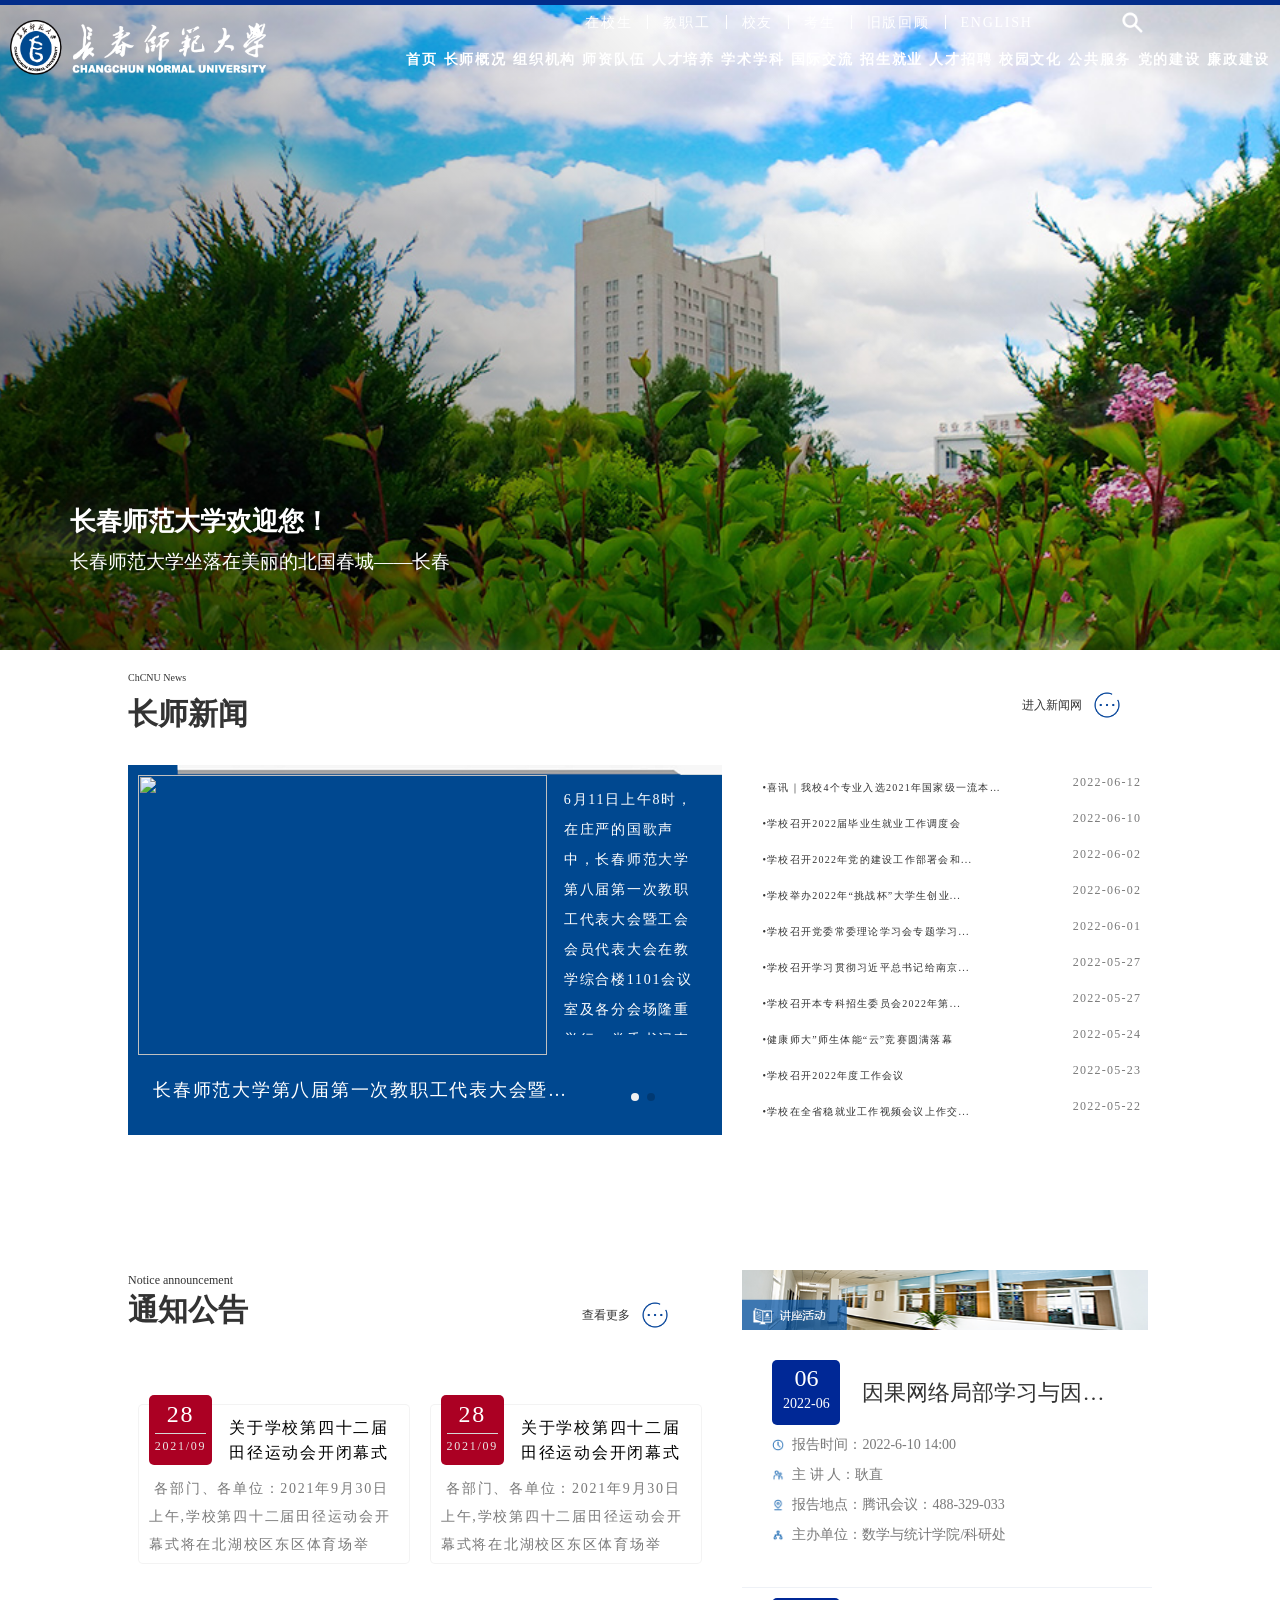
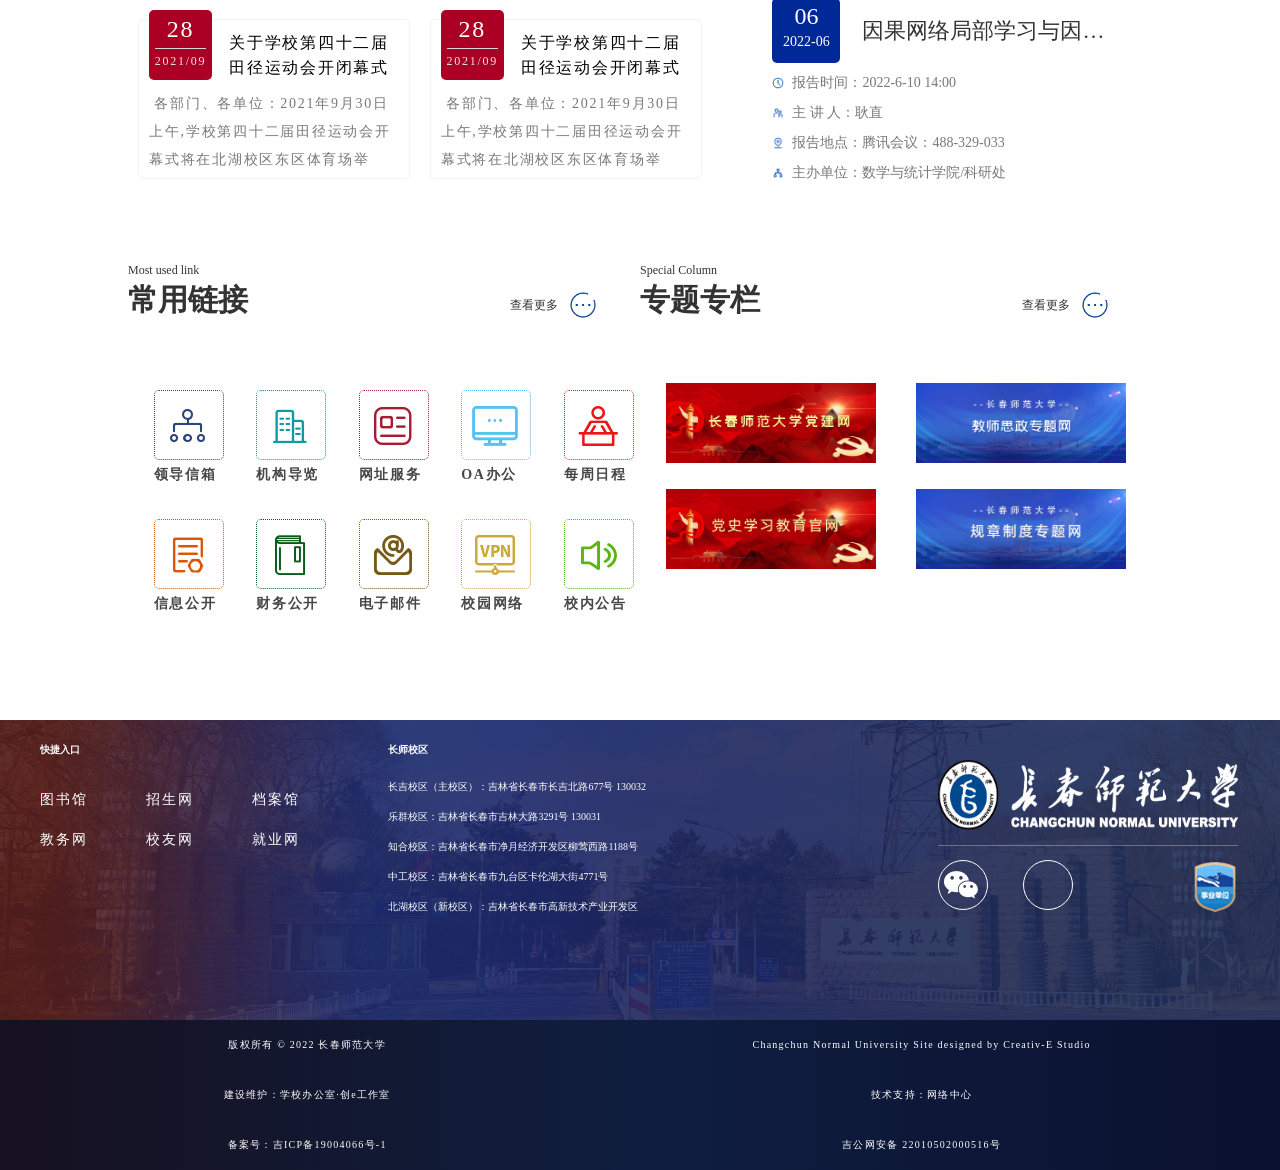
==== commit 125b35fd: "fix bug" ====
--- a/index.html
+++ b/index.html
@@ -199,12 +199,10 @@
                     <div class="ztgg-title-leftHead2"><strong>长师新闻</strong></div>
                     <!-- <div class="line"></div> -->
                 </div>
-                <div class="ztgg-title-right">
-                    <div class="ztgg-title-gd">
-                        <!-- <div style="height: 60%;width: 100%;"></div> -->
-                        <div class="ztgg-titke-gdimg"></div>
-                        <div class="ztgg-title-gdText">进入新闻网</div>
-
+                <div class="ztgg_cylj-title-right">
+                    <div class="ztgg_cylj-title-gd">
+                        <h6>进入新闻网</h6>
+                        <img src="./images/gengduo.png">
                     </div>
                 </div>
             </div>
@@ -423,8 +421,8 @@
                         <h6>Notice announcement</h6>
                         <h2>通知公告</h2>
                     </div>
-                    <div class="ztgg-title-right">
-                        <div class="ztgg-title-gd">
+                    <div class="ztgg_cylj-title-right">
+                        <div class="ztgg_cylj-title-gd">
                             <h6>查看更多</h6>
                             <img src="./images/gengduo.png">
                         </div>
@@ -685,7 +683,7 @@
             </div>
         </div>
     </div>
-    <script type="text/javascript">
+    <!-- <script type="text/javascript">
         function numRunFun(num, maxNum) {
             var numBox = document.getElementById("numBox");
             var num = num;
@@ -702,7 +700,7 @@
         }
         // 运行 
         numRunFun(1000, 1906);
-    </script>
+    </script> -->
     <script src="http://www.jq22.com/jquery/jquery-1.10.2.js"></script>
     <script src='js/hammer.min.js'></script>
     <script src='js/slider.js'></script>
--- a/remake1-css.css
+++ b/remake1-css.css
@@ -555,14 +555,6 @@
         background-position: left center;
     }
     
-    .s4-left ul li {
-        background: #fff;
-        height: 180px;
-        box-sizing: border-box;
-        padding: 10px 30px;
-        border-top: 1px solid #eef1f6;
-        transition: all 0.5s;
-    }
     
     .s4-rtext2 li a {
         display: block;
@@ -1057,14 +1049,6 @@
         background-position: left center;
     }
     
-    .s4-left ul li {
-        background: #fff;
-        height: 180px;
-        box-sizing: border-box;
-        padding: 10px 30px;
-        border-top: 1px solid #eef1f6;
-        transition: all 0.5s;
-    }
     
     .s4-rtext2 li a {
         display: block;
@@ -1557,14 +1541,6 @@
         background-position: left center;
     }
     
-    .s4-left ul li {
-        background: #fff;
-        height: 180px;
-        box-sizing: border-box;
-        padding: 10px 30px;
-        border-top: 1px solid #eef1f6;
-        transition: all 0.5s;
-    }
     
     .s4-rtext2 li a {
         display: block;
@@ -2050,14 +2026,6 @@
         background-position: left center;
     }
     
-    .s4-left ul li {
-        background: #fff;
-        height: 180px;
-        box-sizing: border-box;
-        padding: 10px 30px;
-        border-top: 1px solid #eef1f6;
-        transition: all 0.5s;
-    }
     
     .s4-rtext2 li a {
         display: block;
@@ -2755,14 +2723,6 @@
         background-position: left center;
     }
 
-    .s4-left ul li {
-        background: #fff;
-        height: 180px;
-        box-sizing: border-box;
-        padding: 10px 30px;
-        border-top: 1px solid #eef1f6;
-        transition: all 0.5s;
-    }
 
     .s4-rtext2 li a {
         display: block;
@@ -3468,15 +3428,6 @@
         background-position: left center;
     }
 
-    .s4-left ul li {
-        background: #fff;
-        height: 180px;
-        box-sizing: border-box;
-        padding: 10px 30px;
-        border-top: 1px solid #eef1f6;
-        transition: all 0.5s;
-    }
-
     .s4-rtext2 li a {
         display: block;
         padding-left: 15px;
@@ -4179,15 +4130,6 @@
         background-position: left center;
     }
 
-    .s4-left ul li {
-        background: #fff;
-        height: 180px;
-        box-sizing: border-box;
-        padding: 10px 30px;
-        border-top: 1px solid #eef1f6;
-        transition: all 0.5s;
-    }
-
     .s4-rtext2 li a {
         display: block;
         padding-left: 15px;
@@ -4888,14 +4830,6 @@
         background-position: left center;
     }
 
-    .s4-left ul li {
-        background: #fff;
-        height: 180px;
-        box-sizing: border-box;
-        padding: 10px 30px;
-        border-top: 1px solid #eef1f6;
-        transition: all 0.5s;
-    }
 
     .s4-rtext2 li a {
         display: block;
